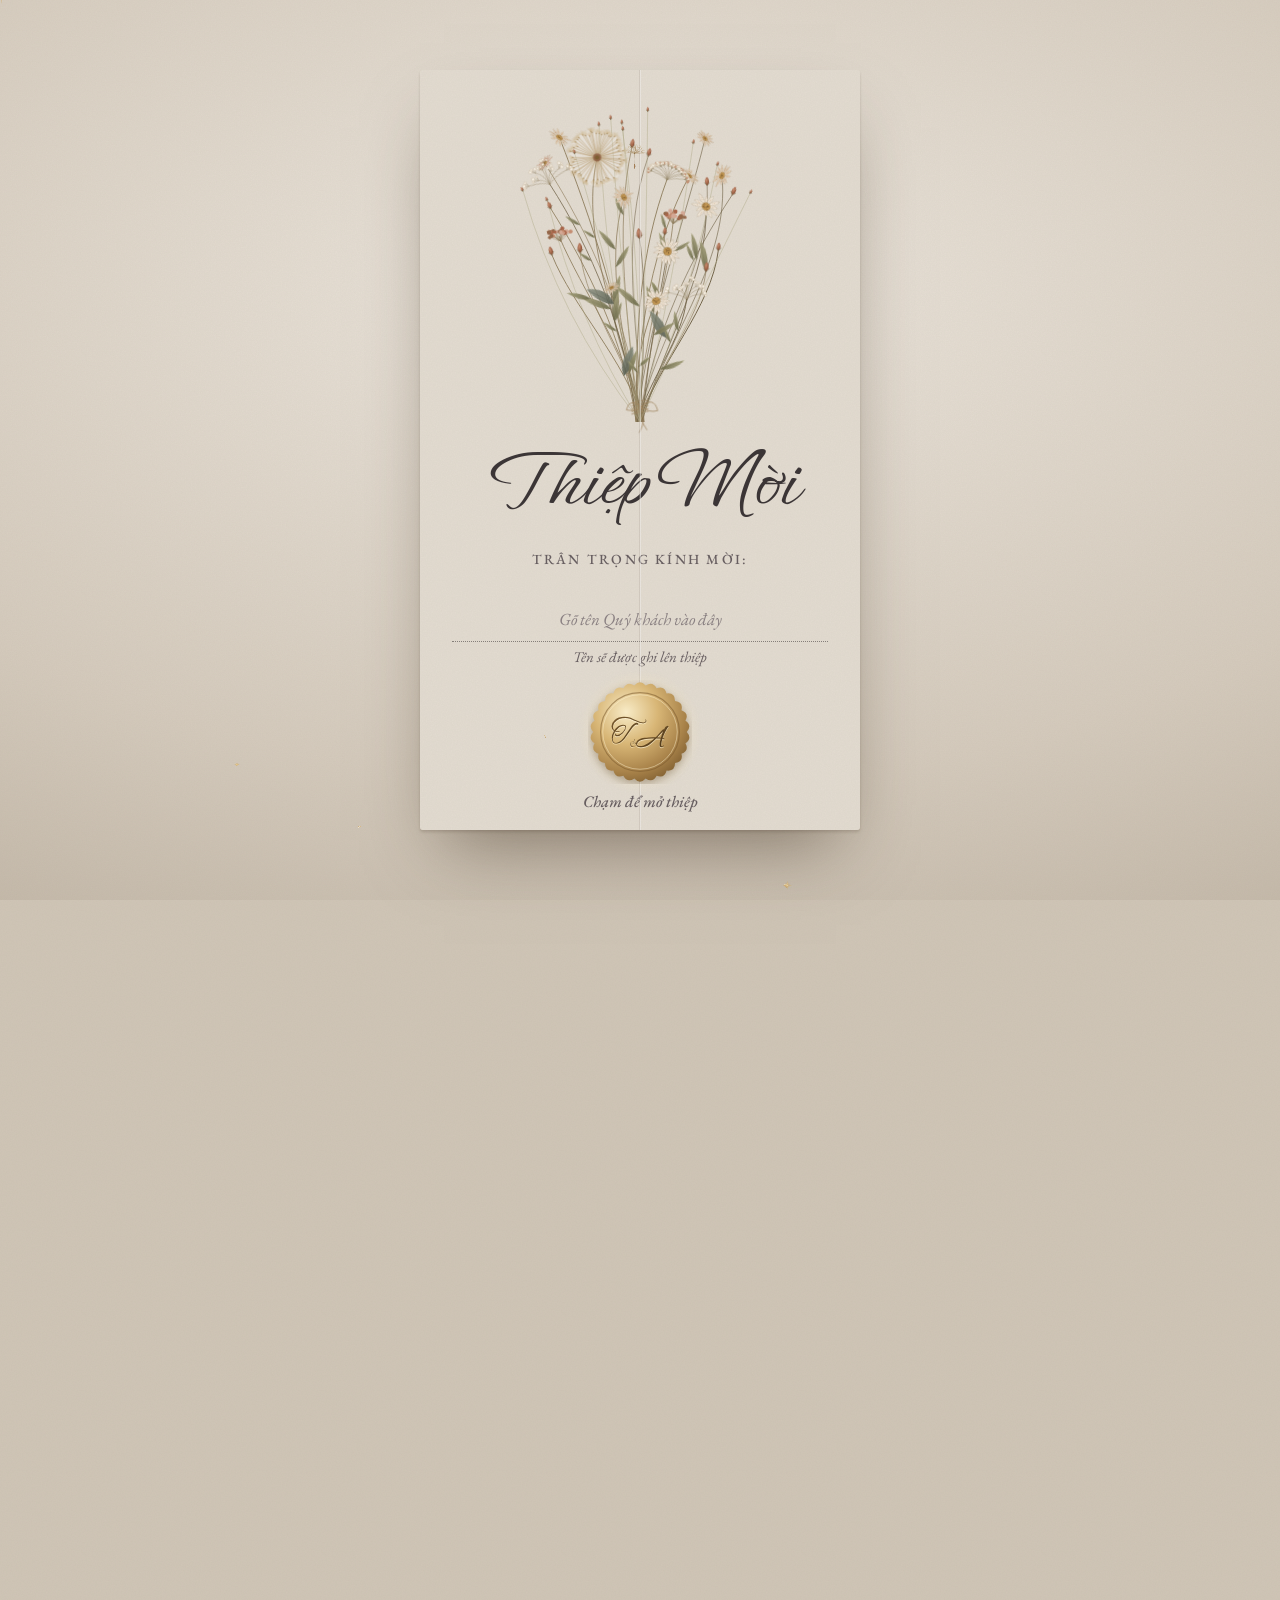
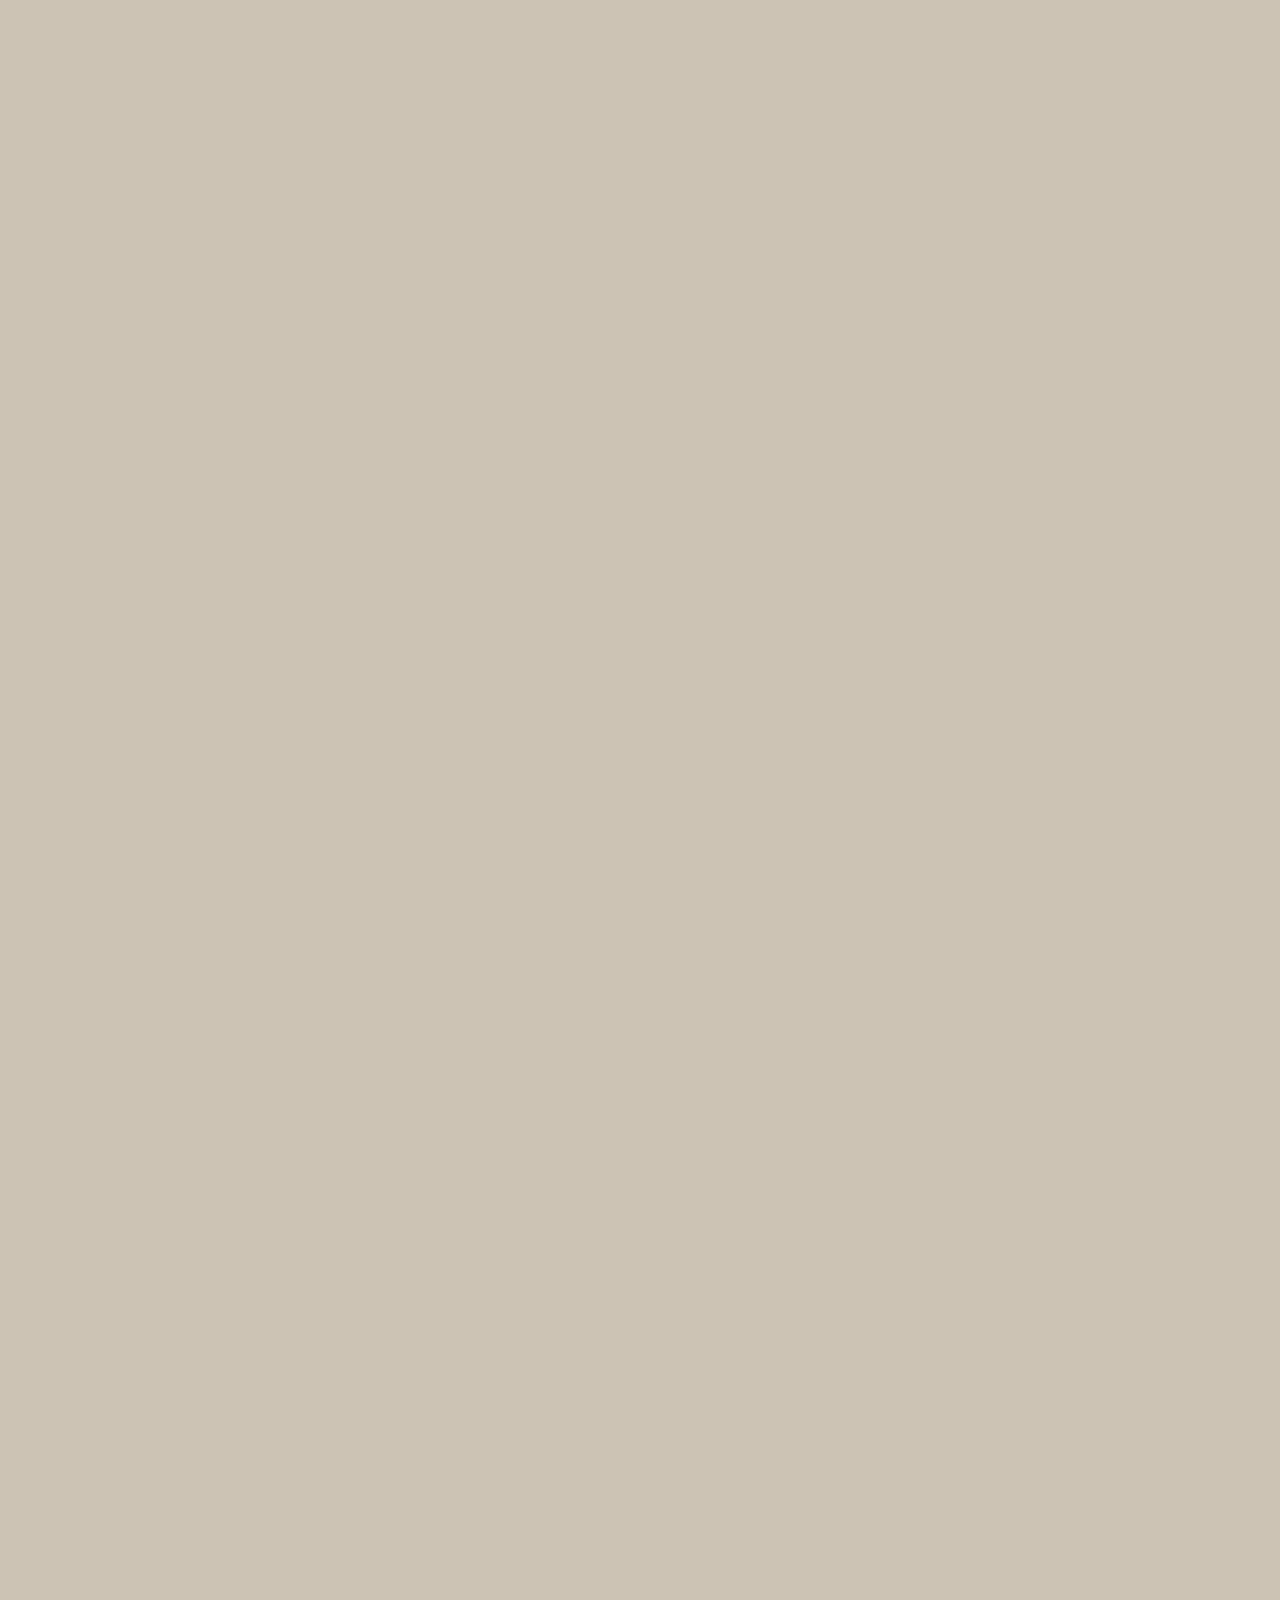
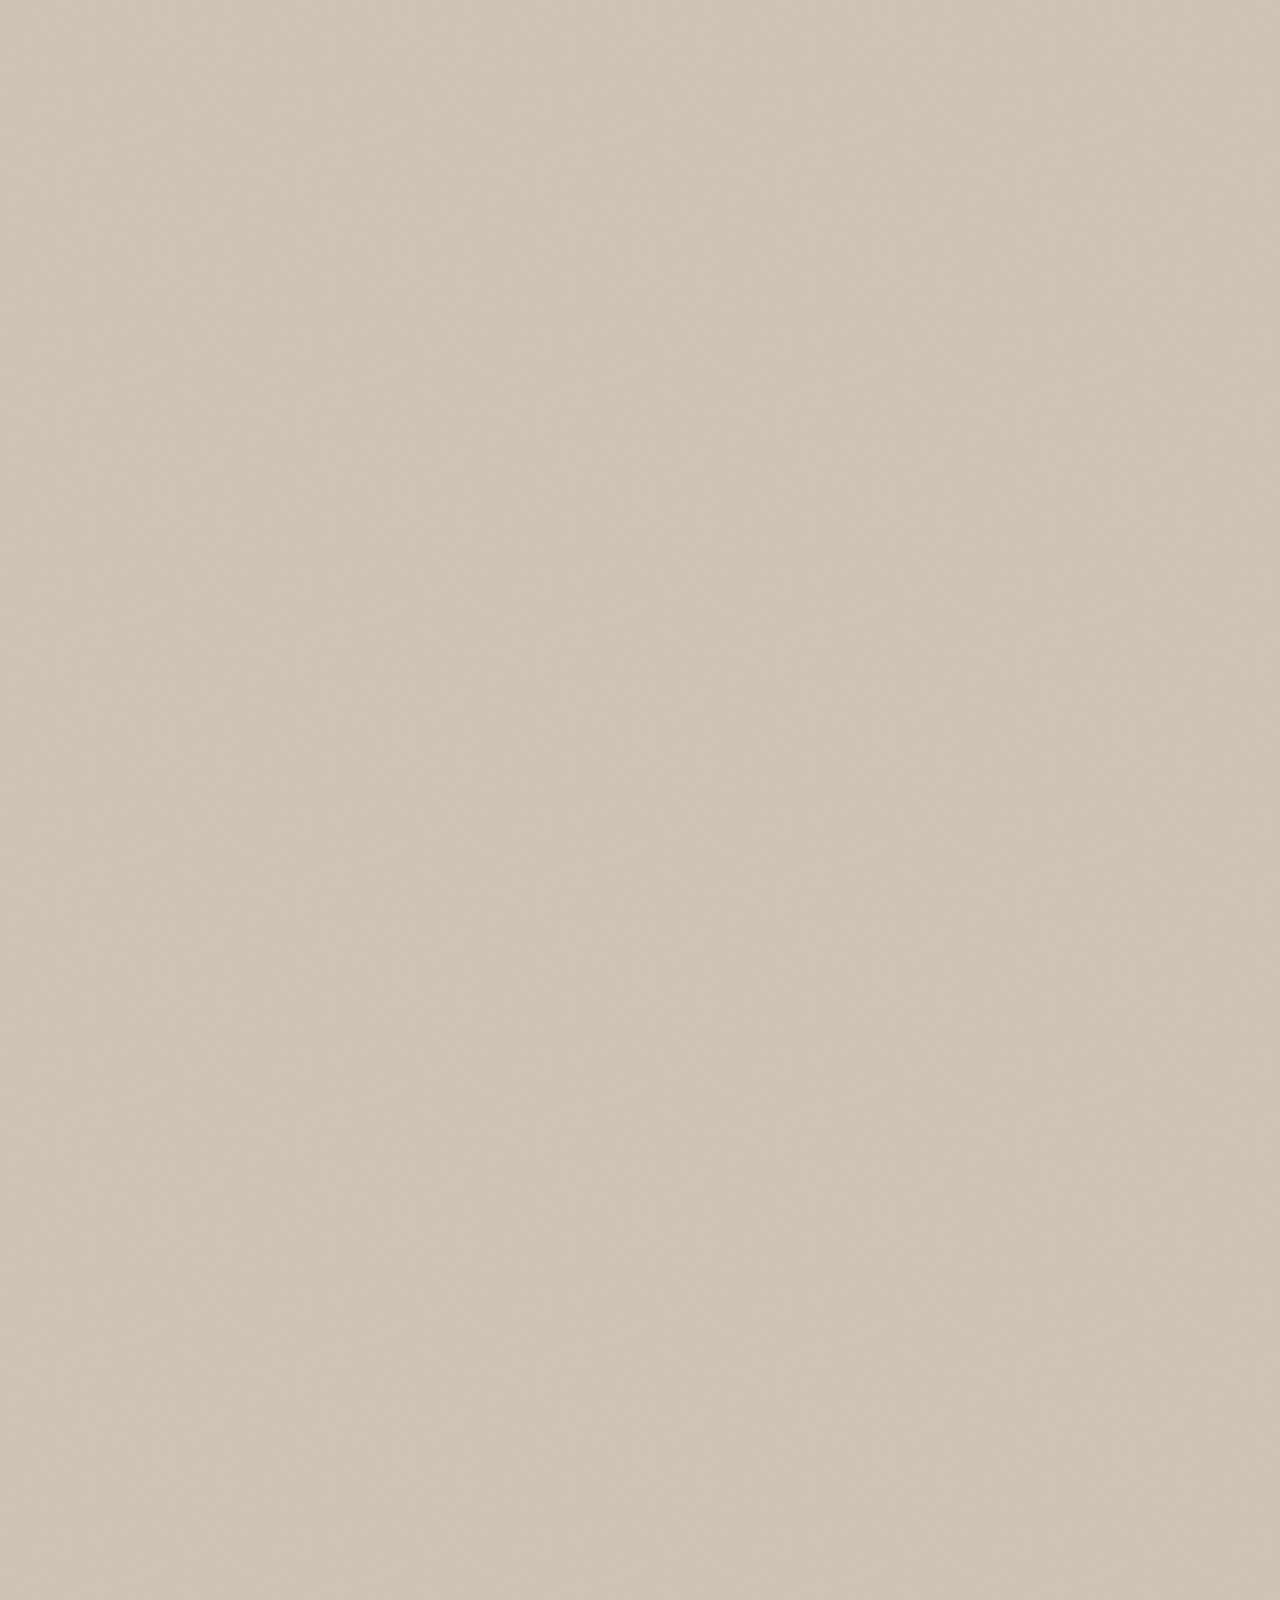
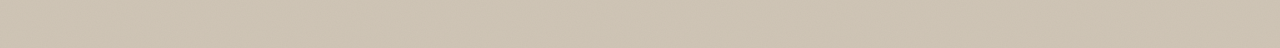
==== index.html @ 9cc435d1 "Toàn màn hình khi mở thiệp, xác nhận xong 5 giây thì đóng - Chạm dấu niêm: bật toàn màn hình, ẩn tha" ====
<!doctype html>
<html lang="vi">
<head>
<meta charset="utf-8">
<meta name="viewport" content="width=device-width, initial-scale=1, viewport-fit=cover">
<title>Thiệp cưới Quang Thắng &amp; Ngọc Ánh · 28.11.2026</title>
<meta name="description" content="Trân trọng kính mời Quý khách tới dự lễ thành hôn của Quang Thắng và Ngọc Ánh lúc 11 giờ, Thứ Bảy 28.11.2026 tại Tầng 2, Khách sạn Sailing, Hà Tĩnh.">
<meta property="og:type" content="website">
<meta property="og:locale" content="vi_VN">
<meta property="og:title" content="Thiệp mời cưới Quang Thắng &amp; Ngọc Ánh">
<meta property="og:description" content="11 giờ, Thứ Bảy 28.11.2026, Tầng 2 Khách sạn Sailing, Hà Tĩnh. Bấm để mở thiệp và xác nhận tham dự.">
<meta property="og:url" content="https://sangtdh-ht.github.io/thiep-cuoi-thang-anh/">
<meta property="og:image" content="https://sangtdh-ht.github.io/thiep-cuoi-thang-anh/og.jpg">
<meta property="og:image:width" content="1200">
<meta property="og:image:height" content="630">
<meta property="og:image:alt" content="Thiệp cưới Quang Thắng và Ngọc Ánh, 28.11.2026">
<meta name="twitter:card" content="summary_large_image">
<meta name="theme-color" content="#CFC5B6">
<meta name="robots" content="noindex">
<link rel="icon" href="favicon.svg" type="image/svg+xml">
<link rel="preconnect" href="https://fonts.googleapis.com">
<link rel="preconnect" href="https://fonts.gstatic.com" crossorigin>
<link href="https://fonts.googleapis.com/css2?family=EB+Garamond:ital,wght@0,400;0,500;0,600;1,400;1,500&family=Ephesis&display=swap" rel="stylesheet">
<link rel="stylesheet" href="style.css">
</head>
<body class="dong">

<canvas id="hat" aria-hidden="true"></canvas>
<div id="man-dem" aria-hidden="true"></div>
<div id="loe" aria-hidden="true"></div>

<!-- Bìa thiệp: hai cánh cửa gấp, giữa có dấu niêm T&A -->
<div class="bia" id="bia">
  <div class="bia-ban"></div>
  <div class="bia-the" id="bia-the">
    <div class="anh-trong"></div>
    <div class="cua cua-trai" aria-hidden="true"><div class="mat-ngoai"></div><div class="mat-trong"></div></div>
    <div class="cua cua-phai" aria-hidden="true"><div class="mat-ngoai"></div><div class="mat-trong"></div></div>

    <template id="mau-bia">
      <div class="ruot">
        <div class="bia-hoa"></div>
        <p class="bia-tieu">Thiệp Mời</p>
        <p class="bia-kinh-moi">Trân trọng kính mời:</p>
        <div class="dong-cham"><span class="ten-viet"></span></div>
      </div>
    </template>

    <div class="ruot lop-chinh" id="lop-chinh">
      <div class="bia-hoa"></div>
      <h1 class="bia-tieu">Thiệp Mời</h1>
      <p class="bia-kinh-moi">Trân trọng kính mời:</p>
      <div class="dong-cham">
        <span class="ten-viet" id="ten-bia"></span>
        <label class="o-nhap" id="o-nhap" hidden>
          <span class="an-di">Tên của Quý khách</span>
          <input id="nhap-ten" type="text" maxlength="60" autocomplete="name" enterkeyhint="go" placeholder="Gõ tên Quý khách vào đây">
        </label>
        <p class="goi-y" id="goi-y" hidden>Tên sẽ được ghi lên thiệp</p>
        <p class="goi-y loi-chao" id="loi-chao" hidden></p>
      </div>
    </div>

    <button class="dau-niem" id="nut-mo" type="button" aria-label="Mở thiệp">
      <span class="niem niem-trai"><span class="niem-mat"></span></span>
      <span class="niem niem-phai"><span class="niem-mat"></span></span>
      <span class="niem-chu">Chạm để mở thiệp</span>
    </button>
  </div>
</div>

<main class="thiep" id="thiep">

  <!-- Mở đầu: tên dâu rể -->
  <section class="mo-dau" id="mo-dau" aria-label="Quang Thắng và Ngọc Ánh">
    <div class="hoa-dau" id="hoa-dau"></div>
    <div class="cap-doi">
      <p class="ten-doi ten-re"><span class="chu-nhu" data-viet>Quang Thắng</span></p>
      <p class="truong">
        <span>Trưởng Nam</span>
        <svg class="hai-tim" viewBox="0 0 44 26" aria-hidden="true"><path d="M13 23C3 15 2 7 7 4c3-2 6 0 6 3 0-3 3-5 6-3 5 3 4 11-6 16z"/><path d="M29 23c-9-7-10-14-5-17 3-2 6 0 6 3 0-3 3-5 6-3 5 3 4 11-7 17z"/></svg>
        <span>Trưởng Nữ</span>
      </p>
      <p class="ten-doi ten-dau"><span class="chu-nhu" data-viet>Ngọc Ánh</span></p>
    </div>
    <p class="ngay-lon"><span>Thứ Bảy</span><span class="vach" aria-hidden="true"></span><span>28 . 11 . 2026</span></p>
    <p class="vuot" aria-hidden="true">Vuốt lên xem tiếp</p>
  </section>

  <!-- Lời mời -->
  <section class="loi-moi" id="loi-moi" data-hien>
    <div class="hai-ho">
      <div class="ho">
        <h2>Nhà Trai</h2>
        <p class="ong-ba">Ông: Trần Mạnh Hiến<br>Bà: Võ Thị Phương Chinh</p>
        <p class="dia-chi">SN147, Đường Chính Hữu, Phường Thành Sen, Tỉnh Hà Tĩnh</p>
      </div>
      <div class="ho">
        <h2>Nhà Gái</h2>
        <p class="ong-ba">Ông: Nguyễn Hữu Dương<br>Bà: Nguyễn Thị Chương</p>
        <p class="dia-chi">SN42, ngõ 23, Hà Huy Tập, Phường Thành Sen, Tỉnh Hà Tĩnh</p>
      </div>
    </div>

    <div class="moi">
      <p class="moi-kinh">Trân trọng kính mời</p>
      <p class="ten-khach"><span class="ten-viet" id="ten-loi-moi"></span></p>
      <p class="moi-dong">tới dự lễ thành hôn của hai chúng tôi</p>
      <p class="moi-dong">Hôn lễ và bữa tiệc được tổ chức vào lúc</p>
      <p class="moi-gio">11 giờ 00 phút</p>
      <p class="moi-ngay"><span>Thứ Bảy</span><span class="vach" aria-hidden="true"></span><span class="chu-nhu-in">28 . 11 . 2026</span></p>
      <p class="moi-am">(Tức ngày 20 tháng 10 năm Bính Ngọ)</p>
      <p class="moi-noi">Tại Tầng 2 – Khách sạn Sailing</p>
      <p class="moi-dc">Số 02, Đại lộ Xô Viết Nghệ Tĩnh, P. Thành Sen, Hà Tĩnh</p>
      <p class="moi-dong">Lễ rước dâu vào hồi 9 giờ cùng ngày tại nhà gái.</p>
      <p class="moi-han-hanh">Rất hân hạnh được đón tiếp!</p>
    </div>
  </section>

  <!-- Save the date -->
  <section class="giu-ngay" id="giu-ngay" data-hien>
    <div class="vom">
      <div class="vom-dau">
        <div class="vom-hoa" id="vom-hoa"></div>
        <svg class="chu-long" id="chu-long" aria-hidden="true"></svg>
      </div>
      <h2 class="save">Save the Date</h2>
      <p class="thang">Tháng 11 – 2026</p>
      <p class="an-di">Thứ Bảy, ngày 28 tháng 11 năm 2026</p>
      <div class="lich" id="lich" aria-hidden="true"></div>
      <svg class="hoa-van" viewBox="0 0 160 30" aria-hidden="true"><path pathLength="1" d="M4 15c14 0 22-9 32-9 9 0 11 9 3 10-7 1-6-9 4-9 12 0 22 9 37 9s25-9 37-9c10 0 11 10 4 9-8-1-6-10 3-10 10 0 18 9 32 9M80 15c-6 0-9 5-5 7 3 1 5-2 5-7 0 5 2 8 5 7 4-2 1-7-5-7"/></svg>
      <div class="dem" id="dem" role="timer" aria-live="off">
        <div class="dem-o"><span class="dem-so" data-o="ngay">00</span><span class="dem-chu">ngày</span></div>
        <div class="dem-o"><span class="dem-so" data-o="gio">00</span><span class="dem-chu">giờ</span></div>
        <div class="dem-o"><span class="dem-so" data-o="phut">00</span><span class="dem-chu">phút</span></div>
        <div class="dem-o"><span class="dem-so" data-o="giay">00</span><span class="dem-chu">giây</span></div>
      </div>
      <p class="dem-xong" id="dem-xong" hidden></p>
    </div>
  </section>

  <!-- Lịch trình -->
  <section class="lich-trinh" id="lich-trinh" data-hien>
    <h2 class="tieu-de">Lịch trình</h2>
    <svg class="than-cay" id="than-cay" viewBox="0 0 40 600" preserveAspectRatio="none" aria-hidden="true">
      <path pathLength="1" d="M20 0C14 80 26 150 20 230S14 380 20 460 24 560 20 600"/>
    </svg>
    <ol class="moc">
      <li class="moc-1">
        <p class="moc-gio">9:00</p>
        <h3>Lễ rước dâu</h3>
        <p class="moc-noi">Tại nhà gái<br>SN42, ngõ 23, Hà Huy Tập, P. Thành Sen</p>
        <a class="nut-duong" href="https://www.google.com/maps/search/?api=1&amp;query=42+ng%C3%B5+23+H%C3%A0+Huy+T%E1%BA%ADp+Th%C3%A0nh+Sen+H%C3%A0+T%C4%A9nh" target="_blank" rel="noopener">Chỉ đường tới nhà gái</a>
      </li>
      <li class="moc-2">
        <p class="moc-gio">11:00</p>
        <h3>Hôn lễ và tiệc cưới</h3>
        <ul class="nghi-thuc">
          <li><svg viewBox="0 0 48 48" aria-hidden="true"><path pathLength="1" d="M9 44V22C9 11 16 5 24 5s15 6 15 17v22M5 44h38M13 44V24c0-7 5-12 11-12s11 5 11 12v20M13 22c3 6 6 9 11 9s8-3 11-9"/><circle cx="16" cy="9" r="2"/><circle cx="24" cy="5" r="2"/><circle cx="32" cy="9" r="2"/><circle cx="10" cy="16" r="1.6"/><circle cx="38" cy="16" r="1.6"/></svg>Đón khách</li>
          <li><svg viewBox="0 0 48 48" aria-hidden="true"><circle pathLength="1" cx="18" cy="29" r="11"/><circle pathLength="1" cx="30" cy="29" r="11"/><path pathLength="1" d="M27 14l3-5 3 5-3 3z"/></svg>Lễ cưới</li>
          <li><svg viewBox="0 0 48 48" aria-hidden="true"><circle pathLength="1" cx="24" cy="25" r="13"/><circle pathLength="1" cx="24" cy="25" r="8.5"/><path pathLength="1" d="M5 12v9c0 2 1 3 2 3v18M3 12v8M7 12v8M43 12c-3 2-4 7-4 11h4v19"/><path class="to" d="M24 30c-4-3-5-5-4-7 1-1.4 3-1 4 .6 1-1.6 3-2 4-.6 1 2 0 4-4 7z"/></svg>Khai tiệc</li>
        </ul>
        <p class="moc-noi">Tầng 2 – Khách sạn Sailing<br>Số 02, Đại lộ Xô Viết Nghệ Tĩnh, P. Thành Sen</p>
        <a class="nut-duong" href="https://www.google.com/maps/search/?api=1&amp;query=Sailing+Tower+H%C3%A0+T%C4%A9nh+02+X%C3%B4+Vi%E1%BA%BFt+Ngh%E1%BB%87+T%C4%A9nh" target="_blank" rel="noopener">Chỉ đường tới khách sạn</a>
      </li>
    </ol>
  </section>

  <!-- Xác nhận tham dự -->
  <section class="xac-nhan" id="xac-nhan" data-hien>
    <h2 class="tieu-de">Xác nhận tham dự</h2>
    <p class="dan">Xin Quý khách báo giúp để hai chúng tôi sắp xếp chỗ ngồi chu đáo.</p>

    <form class="phieu" id="phieu" novalidate>
      <label class="o">
        <span class="o-ten">Tên Quý khách</span>
        <input name="ten" id="xn-ten" type="text" maxlength="60" autocomplete="name" required>
      </label>

      <fieldset class="chon" id="xn-den">
        <legend class="o-ten">Quý khách sẽ đến chứ?</legend>
        <label class="o-tick"><input type="radio" name="den" value="Có"><span class="hop"><svg viewBox="0 0 24 24"><path pathLength="1" d="M4 13l5 5L20 5"/></svg></span>Tôi sẽ đến</label>
        <label class="o-tick"><input type="radio" name="den" value="Không"><span class="hop"><svg viewBox="0 0 24 24"><path pathLength="1" d="M4 13l5 5L20 5"/></svg></span>Tiếc quá, tôi bận</label>
      </fieldset>

      <div class="neu-den" id="neu-den">
        <div class="so-nguoi">
          <span class="o-ten" id="nhan-so">Đi mấy người (tính cả Quý khách)</span>
          <div class="buoc" role="group" aria-labelledby="nhan-so">
            <button type="button" class="nut-buoc" data-buoc="-1" aria-label="Bớt một người">−</button>
            <output id="xn-so" aria-live="polite">1</output>
            <button type="button" class="nut-buoc" data-buoc="1" aria-label="Thêm một người">+</button>
          </div>
        </div>
        <fieldset class="chon" id="xn-ben">
          <legend class="o-ten">Quý khách là khách của</legend>
          <label class="o-tick"><input type="radio" name="ben" value="Nhà trai"><span class="hop"><svg viewBox="0 0 24 24"><path pathLength="1" d="M4 13l5 5L20 5"/></svg></span>Nhà trai</label>
          <label class="o-tick"><input type="radio" name="ben" value="Nhà gái"><span class="hop"><svg viewBox="0 0 24 24"><path pathLength="1" d="M4 13l5 5L20 5"/></svg></span>Nhà gái</label>
        </fieldset>
      </div>

      <label class="o">
        <span class="o-ten">Lời nhắn gửi cô dâu chú rể <em>(không bắt buộc)</em></span>
        <textarea name="loi" id="xn-loi" rows="3" maxlength="500"></textarea>
      </label>

      <input class="bay" name="web" tabindex="-1" autocomplete="off" aria-hidden="true">
      <button class="nut-gui" type="submit" id="nut-gui">Gửi xác nhận</button>
      <p class="bao" id="bao" role="status" aria-live="polite"></p>
    </form>

    <div class="da-gui" id="da-gui" hidden>
      <svg class="con-dau" viewBox="0 0 200 200" aria-hidden="true">
        <defs>
          <filter id="muc-dau"><feTurbulence type="fractalNoise" baseFrequency=".9" numOctaves="2" seed="4"/><feColorMatrix values="0 0 0 0 0 0 0 0 0 0 0 0 0 0 0 0 0 0 -2.2 1.6"/><feComposite in="SourceGraphic" operator="in"/></filter>
          <path id="vong-chu" d="M100 100m-70 0a70 70 0 1 1 140 0a70 70 0 1 1-140 0"/>
        </defs>
        <g filter="url(#muc-dau)">
          <circle cx="100" cy="100" r="92" fill="none" stroke="currentColor" stroke-width="5"/>
          <circle cx="100" cy="100" r="82" fill="none" stroke="currentColor" stroke-width="1.6"/>
          <circle cx="100" cy="100" r="50" fill="none" stroke="currentColor" stroke-width="1.6"/>
          <text font-size="15" letter-spacing="2.4" fill="currentColor"><textPath href="#vong-chu" startOffset="2%">QUANG THẮNG ♥ NGỌC ÁNH ♥ 28.11.2026 ♥</textPath></text>
          <text x="100" y="98" text-anchor="middle" font-size="27" fill="currentColor" font-style="italic">Đã nhận</text>
          <path d="M100 113c-8-6-11-10-8-14 2-3 6-2 8 1 2-3 6-4 8-1 3 4 0 8-8 14z" fill="currentColor"/>
        </g>
      </svg>
      <p class="da-gui-chu" id="da-gui-chu"></p>
      <p class="tu-dong" id="tu-dong" hidden></p>
      <div class="hang-nut-xn">
        <button class="nut-phu" type="button" id="o-lai" hidden>Ở lại xem thiệp</button>
        <button class="nut-phu" type="button" id="nut-sua">Sửa lại xác nhận</button>
      </div>
    </div>
  </section>

  <!-- Lời cảm ơn -->
  <footer class="cam-on" id="cam-on" data-hien>
    <div class="dan-bang">
      <div class="dan-hoa" id="hoa-cam-on"></div>
      <span class="bang-keo" aria-hidden="true"></span>
    </div>
    <p class="thank" data-viet>Thank you</p>
    <p class="loi-cam-on">Sự hiện diện của Quý khách<br>là niềm vinh hạnh cho hai chúng tôi!</p>
    <p class="ky">Quang Thắng &amp; Ngọc Ánh</p>
  </footer>
</main>

<button class="nut-nhac" id="nut-nhac" type="button" aria-pressed="true" aria-label="Tắt nhạc" hidden>
  <svg viewBox="0 0 32 32" aria-hidden="true"><path d="M12 23V8l13-3v15"/><circle cx="9" cy="23" r="3.2"/><circle cx="22" cy="20" r="3.2"/></svg>
</button>

<script src="config.js"></script>
<script src="monogram.js"></script>
<script src="flora.js"></script>
<script src="hat.js"></script>
<script src="nhac.js"></script>
<script src="app.js"></script>
</body>
</html>
---- style.css ----
/* Thiệp cưới Quang Thắng & Ngọc Ánh — giấy ngọc trai, nhũ vàng, hoa khô ép */

:root {
  --giay: #EEF0F3;
  --giay-sang: #F8F9FA;
  --bia: #E2DBD0;
  --ban: #CFC5B6;
  --muc: #3B3536;
  --muc-nhat: #675E60;
  --but: #2C3A5E;
  --nhu: #A9844E;
  --nhu-dam: #7E5F33;
  --tim: #B8433C;
  --canh: #8C7B5A;

  --chu-tha: 'Ephesis', 'Segoe Script', cursive;
  --chu-in: 'EB Garamond', Georgia, 'Times New Roman', serif;
  --dai-nhu: linear-gradient(100deg, #7A5A2E 0%, #A9844E 11%, #E6CE96 21%, #B8935A 31%, #7E5F33 43%, #9E7A45 55%, #F2E2B5 65%, #C29C62 76%, #8A6A3B 88%, #7A5A2E 100%);
  --noise: url("data:image/svg+xml,%3Csvg xmlns='http://www.w3.org/2000/svg' width='240' height='240'%3E%3Cfilter id='n'%3E%3CfeTurbulence type='fractalNoise' baseFrequency='.8' numOctaves='3' stitchTiles='stitch'/%3E%3CfeColorMatrix values='0 0 0 0 .32 0 0 0 0 .27 0 0 0 0 .22 0 0 0 .075 0'/%3E%3C/filter%3E%3Crect width='100%25' height='100%25' filter='url(%23n)'/%3E%3C/svg%3E");
  color-scheme: light;
}

*, *::before, *::after { box-sizing: border-box; }
[hidden] { display: none !important; }

html { -webkit-text-size-adjust: 100%; scroll-behavior: smooth; }
body {
  margin: 0;
  background: var(--ban) var(--noise);
  color: var(--muc);
  font: 400 19px/1.6 var(--chu-in);
  -webkit-font-smoothing: antialiased;
  -webkit-tap-highlight-color: transparent;
  overflow-x: hidden;
}
body.dong { overflow: hidden; height: 100svh; }
body.dong:not(.dang-mo) .thiep { visibility: hidden; }

.an-di {
  position: absolute !important; width: 1px; height: 1px; padding: 0; margin: -1px;
  overflow: hidden; clip: rect(0 0 0 0); white-space: nowrap; border: 0;
}

:focus-visible { outline: 2px solid var(--but); outline-offset: 3px; }

#hat { position: fixed; inset: 0; width: 100%; height: 100%; z-index: 25; pointer-events: none; }
#man-dem {
  position: fixed; inset: 0; z-index: 24; pointer-events: none; opacity: 0;
  background: radial-gradient(120% 90% at 50% 40%, rgba(34, 25, 20, .84), rgba(10, 8, 7, .94));
  transition: opacity 1.1s ease;
}
body.phao-hoa #man-dem { opacity: 1; }
#loe {
  position: fixed; inset: 0; z-index: 23; pointer-events: none; opacity: 0;
  background: radial-gradient(55% 45% at 50% 50%, rgba(255, 251, 238, .98), rgba(255, 238, 200, .65) 42%, rgba(255, 238, 200, 0) 78%);
}
body.loe-sang #loe { animation: loe 1.5s cubic-bezier(.2, .7, .3, 1) forwards; }
@keyframes loe { 0% { opacity: 0; } 22% { opacity: .92; } 100% { opacity: 0; } }

/* ---------- Chữ nhũ vàng và hiệu ứng viết tay ---------- */
.chu-nhu {
  display: inline-block;
  padding: .14em .34em .22em;
  background: var(--dai-nhu);
  background-size: 200% 100%;
  -webkit-background-clip: text;
  background-clip: text;
  color: transparent;
  filter: drop-shadow(0 .5px 0 rgba(255, 255, 255, .6)) drop-shadow(0 1px 1px rgba(90, 60, 25, .22));
  animation: anh-nhu 9s linear infinite;
}
.chu-nhu-in {
  background: var(--dai-nhu);
  background-size: 200% 100%;
  -webkit-background-clip: text;
  background-clip: text;
  color: transparent;
  animation: anh-nhu 9s linear infinite;
}
@keyframes anh-nhu { to { background-position: 200% 0; } }

[data-viet], .ten-viet {
  -webkit-mask-image: linear-gradient(90deg, #000 45%, transparent 52%);
  mask-image: linear-gradient(90deg, #000 45%, transparent 52%);
  -webkit-mask-size: 240% 100%;
  mask-size: 240% 100%;
  -webkit-mask-repeat: no-repeat;
  mask-repeat: no-repeat;
  -webkit-mask-position: 100% 0;
  mask-position: 100% 0;
}
.viet { animation: viet var(--tv, 1.5s) cubic-bezier(.5, .1, .45, 1) forwards; }
.chu-nhu.viet { animation: viet var(--tv, 1.5s) cubic-bezier(.5, .1, .45, 1) forwards, anh-nhu 9s linear infinite; }
.viet-xong { -webkit-mask-position: 0 0; mask-position: 0 0; }
@keyframes viet { to { -webkit-mask-position: 0 0; mask-position: 0 0; } }

/* ---------- Hoa khô mọc ---------- */
.hoa-kho { display: block; width: 100%; height: 100%; overflow: visible; }
.hoa-kho .canh, .hoa-kho .day { stroke-dasharray: 1; stroke-dashoffset: 1; }
.hoa-kho .la, .hoa-kho .bong { transform: scale(0); opacity: 0; }
.moc-hoa .hoa-kho .canh { animation: ve-net var(--dt, 1.2s) var(--dl, 0s) cubic-bezier(.45, .05, .3, 1) forwards; }
.moc-hoa .hoa-kho .day { animation: ve-net 1s var(--dl, 0s) ease-out forwards; }
.moc-hoa .hoa-kho .la { animation: no-la .8s var(--dl, 0s) cubic-bezier(.2, .9, .3, 1.25) forwards; }
.moc-hoa .hoa-kho .bong { animation: no-bong 1s var(--dl, 0s) cubic-bezier(.2, .9, .25, 1.35) forwards; }
@keyframes ve-net { to { stroke-dashoffset: 0; } }
@keyframes no-la { from { transform: scale(0) rotate(-25deg); opacity: 0; } 40% { opacity: 1; } to { transform: none; opacity: 1; } }
@keyframes no-bong { from { transform: scale(0) rotate(-50deg); opacity: 0; } 50% { opacity: 1; } to { transform: none; opacity: 1; } }
@keyframes lay-gio { 0%, 100% { transform: rotate(-.7deg); } 50% { transform: rotate(.8deg); } }

/* ---------- Bìa: hai cánh cửa ---------- */
.bia {
  position: fixed; inset: 0; z-index: 20;
  display: grid; place-items: center;
  perspective: 1700px;
}
.bia-ban {
  position: absolute; inset: 0;
  background: radial-gradient(130% 100% at 50% 32%, #ECE6DD 0%, #D4CABC 55%, #B5A998 100%);
  transition: opacity .9s ease .25s;
}
.bia-ban::after { content: ""; position: absolute; inset: 0; background: var(--noise); }
.bia-the {
  position: relative;
  width: min(90vw, 440px);
  height: min(88svh, 760px);
  transform-style: preserve-3d;
}
.bia-the::before {
  content: ""; position: absolute; inset: 0; border-radius: 3px;
  box-shadow: 0 2px 3px rgba(60, 45, 30, .18), 0 34px 70px -24px rgba(60, 45, 30, .55);
  transition: opacity .6s;
}
.bia-the::after {
  content: ""; position: absolute; top: 0; bottom: 0; left: 50%; width: 2px; margin-left: -1px; z-index: 3;
  background: linear-gradient(90deg, rgba(90, 70, 50, .2), rgba(255, 255, 255, .6));
  transition: opacity .3s;
}
.anh-trong {
  position: absolute; inset: 0; z-index: 0; opacity: 0; pointer-events: none;
  background: radial-gradient(30% 70% at 50% 50%, #FFFBEF 0%, rgba(255, 246, 222, .85) 40%, rgba(255, 246, 222, 0) 100%);
}
.cua {
  position: absolute; top: 0; bottom: 0; width: 50%; z-index: 1;
  transform-style: preserve-3d;
  transition: transform 1.8s cubic-bezier(.6, .02, .2, 1) .28s;
}
.cua-trai { left: 0; transform-origin: 0 50%; }
.cua-phai { right: 0; transform-origin: 100% 50%; }
.mat-ngoai, .mat-trong {
  position: absolute; inset: 0; overflow: hidden;
  -webkit-backface-visibility: hidden; backface-visibility: hidden;
  background: var(--bia) var(--noise);
}
.mat-ngoai::after {
  content: ""; position: absolute; inset: 0; pointer-events: none; opacity: 0;
  background: linear-gradient(90deg, rgba(40, 30, 20, .0), rgba(40, 30, 20, .35));
  transition: opacity 1.2s .4s;
}
.cua-phai .mat-ngoai::after { background: linear-gradient(270deg, rgba(40, 30, 20, .0), rgba(40, 30, 20, .35)); }
.cua-trai .mat-ngoai { border-radius: 3px 0 0 3px; }
.cua-phai .mat-ngoai { border-radius: 0 3px 3px 0; }
.mat-trong {
  transform: rotateY(180deg);
  background-color: #E9E3D9;
}
.cua-trai .mat-trong { box-shadow: inset 18px 0 30px -18px rgba(70, 55, 40, .3); }
.cua-phai .mat-trong { box-shadow: inset -18px 0 30px -18px rgba(70, 55, 40, .3); }

.ruot {
  position: absolute; top: 0; bottom: 0; width: 200%;
  display: flex; flex-direction: column; align-items: center;
  padding: 7% 7% 188px;
  text-align: center;
}
.cua-trai .ruot { left: 0; }
.cua-phai .ruot { left: -100%; }
.lop-chinh { left: 0; width: 100%; z-index: 2; }
.lop-chinh .bia-hoa { visibility: hidden; }
.lop-chinh .bia-tieu, .lop-chinh .bia-kinh-moi { color: transparent; }
.lop-chinh .dong-cham { border-bottom-color: transparent; }
.cua .ten-viet { visibility: hidden; }

/* Ánh ngọc trai lướt qua bìa */
.lop-chinh::after {
  content: ""; position: absolute; inset: 0; pointer-events: none;
  background: linear-gradient(115deg, transparent 38%, rgba(255, 255, 255, .5) 47%, rgba(214, 224, 242, .35) 51%, rgba(255, 232, 214, .3) 55%, transparent 64%);
  background-size: 300% 100%;
  background-position: 120% 0;
  mix-blend-mode: soft-light;
  animation: ngoc-trai 7s ease-in-out 1.5s infinite;
}
@keyframes ngoc-trai { 0% { background-position: 120% 0; } 45%, 100% { background-position: -20% 0; } }

.bia-hoa { flex: 1 1 0; min-height: 110px; width: 94%; max-width: 380px; }
.bia-hoa .hoa-kho { width: 100%; height: 100%; }
.bia-tieu {
  margin: 2% 0 0;
  font: 400 clamp(58px, 17vw, 84px)/1.15 var(--chu-tha);
  color: var(--muc);
}
.bia-kinh-moi {
  margin: 5% 0 0;
  font: 500 14px/1.2 var(--chu-in);
  letter-spacing: .16em;
  text-transform: uppercase;
  color: var(--muc-nhat);
}
.dong-cham {
  position: relative;
  width: 92%;
  height: 70px;
  margin-top: 4px;
  display: flex; align-items: flex-end; justify-content: center;
  border-bottom: 1.5px dotted rgba(59, 53, 54, .55);
}
.ten-viet {
  display: inline-block;
  padding: 0 .3em;
  font: 400 40px/1.35 var(--chu-tha);
  color: var(--but);
  white-space: nowrap;
}
.o-nhap { position: absolute; inset: 0; display: flex; align-items: flex-end; }
.o-nhap input {
  width: 100%;
  border: 0; border-radius: 0; background: transparent;
  font: 400 30px/1.4 var(--chu-tha);
  color: var(--but);
  text-align: center;
  padding: 0 4px 2px;
  outline: none;
}
.o-nhap input::placeholder { font: italic 400 17px/1.4 var(--chu-in); color: #8A8082; }
.o-nhap input:focus-visible { box-shadow: 0 1.5px 0 var(--but); }
.goi-y {
  position: absolute; left: 0; right: 0; top: 100%; margin: 6px 0 0;
  font: italic 15px/1.3 var(--chu-in); color: var(--muc-nhat);
}
.loi-chao { font-size: 16.5px; color: var(--muc); }

/* Dấu niêm nhũ vàng */
.dau-niem {
  position: absolute; left: 50%; bottom: 46px; z-index: 4;
  width: 104px; height: 104px; margin-left: -52px;
  padding: 0; border: 0; background: none; cursor: pointer;
  border-radius: 50%;
  animation: tho 2.8s ease-in-out infinite;
}
.dau-niem::before {
  content: ""; position: absolute; inset: -10px; border-radius: 50%;
  background: radial-gradient(closest-side, rgba(255, 236, 190, .75), rgba(255, 236, 190, 0));
  animation: hao-quang 2.8s ease-in-out infinite;
}
.niem { position: absolute; top: 0; bottom: 0; width: 50%; overflow: hidden; transition: transform .8s cubic-bezier(.3, 0, .55, 1), opacity .8s; }
.niem-trai { left: 0; }
.niem-phai { right: 0; }
.niem-mat { position: absolute; top: 0; width: 200%; height: 100%; }
.niem-trai .niem-mat { left: 0; }
.niem-phai .niem-mat { left: -100%; }
.niem-mat svg { display: block; width: 100%; height: 100%; filter: drop-shadow(0 3px 4px rgba(70, 45, 15, .35)); }
.niem-chu {
  position: absolute; top: 100%; left: 50%; transform: translateX(-50%);
  margin-top: 8px; white-space: nowrap;
  font: italic 500 16px/1.2 var(--chu-in); color: var(--muc-nhat);
  transition: opacity .3s;
}
.niem-sang { animation: niem-sang 3.6s ease-in-out 1s infinite; }
@keyframes niem-sang { 0% { transform: translateX(0) rotate(18deg); } 55%, 100% { transform: translateX(210px) rotate(18deg); } }
@keyframes tho { 0%, 100% { transform: scale(1); } 50% { transform: scale(1.045); } }
@keyframes hao-quang { 0%, 100% { opacity: .35; transform: scale(.92); } 50% { opacity: .9; transform: scale(1.08); } }
.dau-niem:active { transform: scale(.94); }
.dau-niem:focus-visible { outline-offset: 6px; }
.lac-the { animation: lac-the .42s ease; }
@keyframes lac-the { 20% { transform: rotate(-1.2deg); } 45% { transform: rotate(1deg); } 70% { transform: rotate(-.5deg); } }

/* Mở thiệp */
body.dang-mo .cua { opacity: 0; transition: transform 1.8s cubic-bezier(.6, .02, .2, 1) .28s, opacity .5s ease 1.3s; }
body.dang-mo .cua-trai { transform: rotateY(-168deg); }
body.dang-mo .cua-phai { transform: rotateY(168deg); }
body.dang-mo .mat-ngoai::after { opacity: 1; }
body.dang-mo .lop-chinh { opacity: 0; transition: opacity .2s; }
body.dang-mo .cua .ten-viet { visibility: visible; -webkit-mask-position: 0 0; mask-position: 0 0; }
body.dang-mo .bia-ban { opacity: 0; }
body.dang-mo .bia-the::before, body.dang-mo .bia-the::after { opacity: 0; }
body.dang-mo .anh-trong { animation: anh-trong 1.6s ease-out .2s forwards; }
body.dang-mo .dau-niem { animation: none; pointer-events: none; }
body.dang-mo .dau-niem::before { animation: none; opacity: 0; transition: opacity .3s; }
body.dang-mo .niem-trai { transform: translate(-46px, 70px) rotate(-38deg); opacity: 0; }
body.dang-mo .niem-phai { transform: translate(46px, 70px) rotate(38deg); opacity: 0; }
body.dang-mo .niem-chu { opacity: 0; }
@keyframes anh-trong { 0% { opacity: 0; transform: scaleX(.05); } 30% { opacity: 1; transform: scaleX(.5); } 100% { opacity: 0; transform: scaleX(1.6); } }
body.mo .bia { visibility: hidden; pointer-events: none; }
/* Gập thiệp lại sau khi xác nhận (trình duyệt không cho đóng trang) */
body.dang-dong .cua { transition: transform 1.5s cubic-bezier(.45, 0, .25, 1), opacity .3s; }
body.dang-dong .cua .ten-viet { visibility: visible; -webkit-mask-position: 0 0; mask-position: 0 0; }
body.dang-dong .lop-chinh { opacity: 0; }
body.dang-dong .niem { transition-delay: 1.1s; }
body.dang-dong .niem-chu { opacity: 0; }
.lop-chinh { transition: opacity .6s; }

/* ---------- Thân thiệp ---------- */
.thiep {
  position: relative;
  max-width: 600px;
  margin: 0 auto;
  background: var(--giay) var(--noise);
  overflow: hidden;
}
@media (min-width: 640px) {
  .thiep { margin: 28px auto; box-shadow: 0 2px 4px rgba(60, 45, 30, .12), 0 40px 80px -30px rgba(60, 45, 30, .45); }
}
.thiep section, .thiep footer { position: relative; }

.tieu-de {
  margin: 0 0 18px;
  font: 400 clamp(46px, 13vw, 62px)/1.2 var(--chu-tha);
  color: var(--nhu-dam);
  text-align: center;
}

/* Mở đầu */
.mo-dau {
  min-height: 100svh;
  display: flex; flex-direction: column; align-items: center;
  padding: 0 18px 64px;
}
.hoa-dau {
  position: relative; flex: none; align-self: flex-end;
  margin: -18px -64px -24px 0;
  width: min(122%, 680px, 60svh); aspect-ratio: 620 / 470;
  will-change: transform;
}
.hoa-dau .hoa-kho { transform-origin: 100% 100%; animation: lay-gio 9s ease-in-out infinite; }
.cap-doi { position: relative; width: 100%; max-width: 540px; margin-top: auto; }
.ten-doi { margin: 0; font: 400 clamp(54px, 16vw, 86px)/1.12 var(--chu-tha); white-space: nowrap; }
.ten-re { text-align: left; }
.ten-dau { text-align: right; }
.truong {
  margin: -.1em 0 0;
  display: flex; align-items: center; justify-content: center; gap: .6em;
  font: italic 400 17px/1 var(--chu-in); color: var(--muc-nhat);
  opacity: 0; transform: translateY(6px);
  transition: opacity .8s, transform .8s;
}
.truong.hien { opacity: 1; transform: none; }
.hai-tim { width: 36px; height: 22px; overflow: visible; }
.hai-tim path { fill: var(--tim); transform-box: fill-box; transform-origin: 50% 60%; }
.hai-tim path + path { fill: #D47A70; }
.truong.hien .hai-tim path { animation: dap 1.6s ease-in-out .3s infinite; }
.truong.hien .hai-tim path + path { animation-delay: .5s; }
@keyframes dap { 0%, 100% { transform: scale(1); } 12% { transform: scale(1.22); } 24% { transform: scale(.96); } 36% { transform: scale(1.12); } 50% { transform: scale(1); } }

.ngay-lon {
  margin: 34px 0 0;
  display: flex; align-items: center; justify-content: center;
  font: 500 clamp(22px, 6.4vw, 28px)/1.2 var(--chu-in);
  letter-spacing: .05em;
  opacity: 0; filter: blur(8px);
  transition: opacity 1.2s, filter 1.2s;
}
.ngay-lon.hien { opacity: 1; filter: none; }
.vach { display: inline-block; width: 1.5px; height: 1.2em; margin: 0 .75em; background: var(--nhu); }
.vuot {
  margin: 44px 0 0; font: italic 15px/1 var(--chu-in); color: var(--muc-nhat);
  opacity: 0; transition: opacity 1s;
  display: flex; flex-direction: column; align-items: center; gap: 10px;
}
.vuot::after {
  content: ""; width: 1.5px; height: 34px;
  background: linear-gradient(var(--nhu) 0 40%, transparent 40%) 0 0 / 100% 200%;
  animation: vuot 1.8s ease-in-out infinite;
}
.vuot.hien { opacity: 1; }
@keyframes vuot { from { background-position: 0 100%; } to { background-position: 0 -100%; } }

/* Hiện dần như mực thấm giấy */
.hien-dan { opacity: 0; filter: blur(7px); transform: scale(.985); transition: opacity 1s ease, filter 1s ease, transform 1.2s cubic-bezier(.2, .7, .2, 1); transition-delay: calc(var(--i, 0) * 110ms); }
.hien .hien-dan { opacity: 1; filter: none; transform: none; }

/* Lời mời */
.loi-moi { padding: 64px 24px 60px; text-align: center; }
.hai-ho { display: grid; gap: 30px; margin-bottom: 46px; }
@media (min-width: 560px) { .hai-ho { grid-template-columns: 1fr 1fr; gap: 22px; } }
.ho h2 { margin: 0 0 6px; font: italic 500 19px/1.3 var(--chu-in); color: var(--nhu-dam); }
.ong-ba { margin: 0; font: 600 16px/1.65 var(--chu-in); text-transform: uppercase; letter-spacing: .04em; }
.dia-chi { text-wrap: balance; margin: .35em auto 0; max-width: 22em; font: italic 400 16.5px/1.5 var(--chu-in); color: var(--muc-nhat); }
.moi p { margin: 0; }
.moi-kinh { font: 600 16px/1.4 var(--chu-in); letter-spacing: .14em; text-transform: uppercase; }
.ten-khach { min-height: 1.4em; margin: 6px 0 4px !important; }
.ten-khach .ten-viet { font-size: clamp(40px, 11.5vw, 56px); white-space: normal; }
.moi-dong { font-size: 18.5px; }
.moi-gio { margin-top: 2px !important; font: 600 23px/1.4 var(--chu-in); letter-spacing: .03em; }
.moi-ngay {
  margin-top: 10px !important;
  display: flex; align-items: center; justify-content: center;
  font: 600 clamp(22px, 6.6vw, 31px)/1.25 var(--chu-in); letter-spacing: .03em;
  white-space: nowrap;
}
.moi-am { font: italic 16.5px/1.5 var(--chu-in); color: var(--muc-nhat); }
.moi-noi { margin-top: 16px !important; font: 600 20px/1.4 var(--chu-in); letter-spacing: .02em; }
.moi-dc { text-wrap: balance; font: italic 17px/1.5 var(--chu-in); color: var(--muc-nhat); margin-bottom: 14px !important; }
.moi-han-hanh { margin-top: 12px !important; font: 400 34px/1.3 var(--chu-tha); color: var(--nhu-dam); }

/* Save the date */
.giu-ngay { padding: 26px 16px 70px; }
.vom {
  position: relative;
  max-width: 430px; margin: 0 auto;
  padding: 26px 18px 34px;
  text-align: center;
  background: var(--giay-sang) var(--noise);
  border-radius: 50% 50% 14px 14px / 190px 190px 14px 14px;
  box-shadow: inset 0 1px 0 rgba(255, 255, 255, .9), 0 2px 3px rgba(70, 55, 40, .08), 0 30px 54px -24px rgba(70, 55, 40, .38);
  opacity: 0;
  transform: perspective(900px) rotateX(16deg) translateY(46px);
  transform-origin: 50% 100%;
  transition: opacity 1s ease, transform 1.3s cubic-bezier(.2, .8, .2, 1);
}
.giu-ngay.hien .vom { opacity: 1; transform: none; }
.vom-dau { position: relative; height: 196px; margin: 0 auto; max-width: 300px; }
.vom-hoa { position: absolute; left: 50%; top: 0; width: 120px; height: 190px; margin-left: -60px; }
.chu-long { position: absolute; left: 50%; top: 74px; width: 236px; height: 134px; margin-left: -118px; overflow: visible; }
.chu-long path { stroke: #8A6A3B; stroke-width: 3.5; stroke-dasharray: 1; stroke-dashoffset: 1; fill-opacity: 0; }
.giu-ngay.hien .chu-long path { animation: ve-net 2s .5s ease forwards, to-nhu 1s 2.1s ease forwards; }
@keyframes to-nhu { to { fill-opacity: 1; stroke-opacity: .25; } }
.save { margin: 4px 0 0; font: 400 clamp(46px, 13vw, 58px)/1.15 var(--chu-tha); color: var(--muc); }
.thang { margin: 0; font: italic 500 19px/1.4 var(--chu-in); color: var(--muc-nhat); }

.lich {
  display: grid; grid-template-columns: repeat(7, 1fr);
  max-width: 340px; margin: 16px auto 8px; row-gap: 4px;
  font: 500 17.5px/1 var(--chu-in);
  font-variant-numeric: lining-nums tabular-nums;
}
.lich .thu { padding-bottom: 10px; font: 600 13.5px/1 var(--chu-in); letter-spacing: .04em; color: var(--muc-nhat); }
.lich .thu.cn { color: var(--tim); }
.lich .ngay { position: relative; height: 40px; display: grid; place-items: center; opacity: 0; transform: scale(.5); }
.lich .ngay.cn { color: var(--tim); }
.giu-ngay.hien .lich .ngay { animation: hien-ngay .55s calc(var(--i) * 20ms + .7s) cubic-bezier(.2, .9, .3, 1.4) forwards; }
@keyframes hien-ngay { to { opacity: 1; transform: none; } }
.lich .cuoi { color: var(--tim); font-weight: 600; z-index: 1; }
.tim-ve { position: absolute; left: 50%; top: 50%; width: 54px; height: 50px; margin: -27px 0 0 -27px; overflow: visible; pointer-events: none; }
.tim-ve path { fill: none; stroke: var(--tim); stroke-width: 1.7; stroke-linecap: round; stroke-dasharray: 1; stroke-dashoffset: 1; }
.giu-ngay.hien .tim-ve path { animation: ve-net 1.2s 1.8s cubic-bezier(.5, 0, .3, 1) forwards; }
.cuoi.dap .so-cuoi { animation: dap 1.8s ease-in-out infinite; display: inline-block; }

.hoa-van { display: block; width: 150px; height: 28px; margin: 6px auto 4px; overflow: visible; }
.hoa-van path { fill: none; stroke: var(--nhu-dam); stroke-width: 1; stroke-linecap: round; stroke-dasharray: 1; stroke-dashoffset: 1; }
.giu-ngay.hien .hoa-van path { animation: ve-net 2s 2.4s ease forwards; }

.dem { display: flex; justify-content: center; gap: clamp(8px, 4vw, 22px); margin-top: 12px; }
.dem-o { display: flex; flex-direction: column; align-items: center; min-width: 58px; perspective: 300px; }
.dem-so {
  display: inline-block;
  font: 500 36px/1.1 var(--chu-in);
  font-variant-numeric: lining-nums tabular-nums;
  color: var(--muc);
}
.dem-so.lat { animation: lat .55s cubic-bezier(.2, .8, .2, 1); }
@keyframes lat { from { transform: translateY(-40%) rotateX(85deg); opacity: 0; } to { transform: none; opacity: 1; } }
.dem-chu { font: italic 15.5px/1.3 var(--chu-in); color: var(--muc-nhat); }
.dem-xong { margin: 12px 0 0; font: 400 30px/1.3 var(--chu-tha); color: var(--tim); }

/* Lịch trình */
.lich-trinh { padding: 60px 22px 30px; }
.than-cay { position: absolute; left: 22px; top: 150px; width: 40px; height: calc(100% - 210px); overflow: visible; }
.than-cay path { fill: none; stroke: var(--canh); stroke-width: 1.6; stroke-linecap: round; stroke-dasharray: 1; stroke-dashoffset: calc(1 - var(--p, 0)); vector-effect: non-scaling-stroke; }
.moc { list-style: none; margin: 18px 0 0; padding: 0 0 0 62px; }
.moc > li { position: relative; padding-bottom: 46px; }
.moc > li::before {
  content: ""; position: absolute; left: -48px; top: 4px; width: 26px; height: 26px; border-radius: 50%;
  background: radial-gradient(circle, #C09552 0 30%, transparent 31%), radial-gradient(circle, #EFE6D8 0 62%, transparent 63%);
  box-shadow: 0 0 0 1px rgba(176, 154, 124, .7);
  transform: scale(0) rotate(-90deg);
  transition: transform .8s cubic-bezier(.2, .9, .3, 1.5);
}
.moc > li.toi::before { transform: none; }
.moc > li > * { opacity: 0; transform: translateX(-10px); transition: opacity .8s, transform .8s; }
.moc > li.toi > * { opacity: 1; transform: none; }
.moc > li.toi > :nth-child(2) { transition-delay: .1s; }
.moc > li.toi > :nth-child(3) { transition-delay: .2s; }
.moc > li.toi > :nth-child(4) { transition-delay: .3s; }
.moc > li.toi > :nth-child(5) { transition-delay: .4s; }
.moc-gio { margin: 0; font: 500 30px/1.1 var(--chu-in); color: var(--nhu-dam); font-variant-numeric: lining-nums; }
.moc h3 { margin: 6px 0 4px; font: 600 21px/1.3 var(--chu-in); }
.moc-noi { text-wrap: balance; margin: 0 0 14px; font: italic 17.5px/1.5 var(--chu-in); color: var(--muc-nhat); }
.nghi-thuc { list-style: none; display: flex; gap: 20px; margin: 12px 0 14px; padding: 0; }
.nghi-thuc li { display: flex; flex-direction: column; align-items: center; gap: 4px; font: 16px/1.2 var(--chu-in); color: var(--muc-nhat); }
.nghi-thuc svg { width: 46px; height: 46px; fill: none; stroke: var(--nhu-dam); stroke-width: 1.3; stroke-linecap: round; stroke-linejoin: round; overflow: visible; }
.nghi-thuc svg [pathLength] { stroke-dasharray: 1; stroke-dashoffset: 1; }
.nghi-thuc svg circle:not([pathLength]) { fill: #C48C70; stroke: none; opacity: 0; transition: opacity .6s 1.4s; }
.nghi-thuc svg .to { fill: var(--tim); stroke: none; opacity: 0; transition: opacity .6s 1.4s; }
.toi .nghi-thuc svg [pathLength] { animation: ve-net 1.4s .4s ease forwards; }
.toi .nghi-thuc li:nth-child(2) svg [pathLength] { animation-delay: .7s; }
.toi .nghi-thuc li:nth-child(3) svg [pathLength] { animation-delay: 1s; }
.toi .nghi-thuc svg circle:not([pathLength]), .toi .nghi-thuc svg .to { opacity: 1; }

.nut-duong {
  display: inline-flex; align-items: center; gap: 8px;
  min-height: 46px; padding: 0 18px 0 14px;
  border: 1px solid var(--nhu); border-radius: 4px;
  font: 500 17px/1 var(--chu-in); color: var(--nhu-dam); text-decoration: none;
  background: rgba(255, 255, 255, .35);
  transition: background .2s, color .2s;
}
.nut-duong::before {
  content: ""; width: 16px; height: 20px; flex: none;
  background: currentColor;
  -webkit-mask: url("data:image/svg+xml,%3Csvg xmlns='http://www.w3.org/2000/svg' viewBox='0 0 16 20'%3E%3Cpath d='M8 0a8 8 0 0 0-8 8c0 6 8 12 8 12s8-6 8-12a8 8 0 0 0-8-8zm0 11a3 3 0 1 1 0-6 3 3 0 0 1 0 6z'/%3E%3C/svg%3E") center / contain no-repeat;
  mask: url("data:image/svg+xml,%3Csvg xmlns='http://www.w3.org/2000/svg' viewBox='0 0 16 20'%3E%3Cpath d='M8 0a8 8 0 0 0-8 8c0 6 8 12 8 12s8-6 8-12a8 8 0 0 0-8-8zm0 11a3 3 0 1 1 0-6 3 3 0 0 1 0 6z'/%3E%3C/svg%3E") center / contain no-repeat;
}
.nut-duong:hover { background: var(--nhu-dam); color: #FFF9EE; }

/* Xác nhận tham dự */
.xac-nhan { padding: 60px 18px 50px; }
.dan { text-wrap: balance; max-width: 26em; margin: 0 auto 28px; text-align: center; font: italic 18.5px/1.5 var(--chu-in); color: var(--muc-nhat); }
.phieu, .da-gui { max-width: 450px; margin: 0 auto; }
.phieu {
  position: relative;
  padding: 34px 22px 26px;
  background: var(--bia) var(--noise);
  border-radius: 3px;
  box-shadow: inset 0 1px 0 rgba(255, 255, 255, .6), 0 2px 4px rgba(70, 55, 40, .1), 0 24px 44px -22px rgba(70, 55, 40, .42);
}
.phieu::before {
  content: ""; position: absolute; left: 10px; right: 10px; top: 12px; height: 2px;
  background: radial-gradient(circle, rgba(103, 94, 96, .5) 0 1px, transparent 1.3px) 0 0 / 9px 2px repeat-x;
}
.o { display: block; margin-bottom: 24px; }
.o-ten { display: block; margin-bottom: 6px; font: 500 17.5px/1.4 var(--chu-in); color: var(--muc); }
.o-ten em { font-weight: 400; color: var(--muc-nhat); }
.o input, .o textarea {
  width: 100%;
  font: 400 21px/1.4 var(--chu-in); color: var(--but);
  background: transparent;
  border: 0; border-radius: 0;
  border-bottom: 1.5px dotted var(--muc-nhat);
  padding: 6px 2px;
}
.o textarea { border: 1px solid rgba(103, 94, 96, .45); border-radius: 3px; padding: 10px 12px; resize: vertical; background: rgba(255, 255, 255, .35); font-size: 19px; }
.o input:focus-visible, .o textarea:focus-visible { outline: 2px solid var(--but); outline-offset: 2px; }

.chon { border: 0; padding: 0; margin: 0 0 24px; min-width: 0; }
.chon legend { padding: 0; float: left; width: 100%; }
.chon legend + * { clear: both; }
.o-tick {
  display: inline-flex; align-items: center; gap: 10px;
  min-height: 46px; margin-right: 22px;
  font: 400 19.5px/1.3 var(--chu-in); cursor: pointer;
}
.o-tick input { position: absolute; opacity: 0; width: 1px; height: 1px; }
.hop {
  flex: none; width: 26px; height: 26px; display: grid; place-items: center;
  border: 1.5px solid var(--muc-nhat); border-radius: 3px;
  background: rgba(255, 255, 255, .45);
}
.hop svg { width: 24px; height: 24px; fill: none; stroke: var(--but); stroke-width: 2.6; stroke-linecap: round; stroke-linejoin: round; overflow: visible; }
.hop path { stroke-dasharray: 1; stroke-dashoffset: 1; transition: stroke-dashoffset .35s ease; }
.o-tick input:checked + .hop path { stroke-dashoffset: 0; }
.o-tick input:focus-visible + .hop { outline: 2px solid var(--but); outline-offset: 3px; }

.neu-den { overflow: hidden; transition: opacity .4s; }
.neu-den.an { display: none; }
.so-nguoi { margin-bottom: 22px; }
.buoc { display: inline-flex; align-items: center; gap: 4px; }
.nut-buoc {
  width: 46px; height: 46px; border-radius: 50%;
  border: 1.5px solid var(--muc-nhat); background: rgba(255, 255, 255, .45);
  font: 400 26px/1 var(--chu-in); color: var(--muc); cursor: pointer;
  display: grid; place-items: center; padding: 0 0 3px;
}
.nut-buoc:active { transform: scale(.92); }
#xn-so { min-width: 2.4em; text-align: center; font: 500 30px/1 var(--chu-in); color: var(--but); }
.bay { position: absolute; left: -9999px; width: 1px; height: 1px; opacity: 0; }

.nut-gui {
  position: relative; overflow: hidden;
  display: block; width: 100%; min-height: 54px; margin-top: 4px;
  border: 0; border-radius: 3px; cursor: pointer;
  font: 600 20px/1 var(--chu-in); letter-spacing: .02em; color: #FFF9EE;
  background: linear-gradient(180deg, #9C7845, #77582C);
  box-shadow: inset 0 1px 0 rgba(255, 238, 205, .55), 0 8px 18px -8px rgba(90, 65, 30, .6);
}
.nut-gui::after {
  content: ""; position: absolute; top: 0; bottom: 0; width: 40%; left: -60%;
  background: linear-gradient(100deg, transparent, rgba(255, 244, 214, .45), transparent);
  animation: luot 4.5s ease-in-out 2s infinite;
}
@keyframes luot { 0% { left: -60%; } 35%, 100% { left: 130%; } }
.nut-gui:disabled { cursor: progress; filter: saturate(.7) brightness(.95); }
.bao { min-height: 1.5em; margin: 12px 0 0; text-align: center; font: italic 17px/1.4 var(--chu-in); color: var(--tim); }
.bao.dang-gui { color: var(--muc-nhat); }

.da-gui { text-align: center; padding-top: 6px; }
.con-dau { width: 196px; height: 196px; color: var(--tim); opacity: 0; transform: scale(2.6) rotate(-34deg); }
.con-dau text { font-family: var(--chu-in); font-weight: 600; }
.da-gui.dap .con-dau { animation: dong-dau .5s cubic-bezier(.55, 0, .75, .4) forwards; }
.da-gui.da-dap .con-dau { opacity: .9; transform: rotate(-12deg); }
@keyframes dong-dau {
  0% { opacity: 0; transform: scale(2.6) rotate(-34deg); }
  78% { opacity: .95; transform: scale(.92) rotate(-12deg); }
  100% { opacity: .9; transform: scale(1) rotate(-12deg); }
}
.da-gui-chu { margin: 4px auto 14px; max-width: 24em; font: italic 19px/1.5 var(--chu-in); }
.tu-dong { margin: 0 0 14px; font: italic 16.5px/1.4 var(--chu-in); color: var(--muc-nhat); }
.hang-nut-xn { display: flex; flex-wrap: wrap; justify-content: center; gap: 10px; }
.da-gui-chu, .tu-dong, .da-gui .nut-phu { transition: color 1s, border-color 1s; }
body.phao-hoa .da-gui { position: relative; z-index: 26; }
body.phao-hoa .da-gui-chu { color: #F1E6CC; }
body.phao-hoa .tu-dong { color: #D8C9AC; }
body.phao-hoa .da-gui .nut-phu { color: #F1E6CC; border-color: rgba(241, 230, 204, .6); }
.nut-phu {
  min-height: 46px; padding: 0 18px;
  border: 1px solid var(--muc-nhat); border-radius: 4px; background: transparent;
  font: 500 17px/1 var(--chu-in); color: var(--muc); cursor: pointer;
}
.thiep.rung { animation: rung .45s cubic-bezier(.36, .07, .19, .97); }
@keyframes rung {
  10%, 90% { transform: translate(-1px, 1px); }
  20%, 80% { transform: translate(3px, -2px); }
  30%, 50%, 70% { transform: translate(-5px, 2px); }
  40%, 60% { transform: translate(5px, -1px); }
}

/* Lời cảm ơn */
.cam-on { padding: 50px 24px 120px; text-align: center; }
.dan-bang { position: relative; width: 170px; height: 230px; margin: 0 auto 6px; }
.dan-hoa { position: absolute; inset: 0; }
.bang-keo {
  position: absolute; left: 50%; top: 66%; width: 136px; height: 34px;
  transform: translate(-50%, -50%) rotate(-4deg);
  background: linear-gradient(180deg, rgba(186, 195, 207, .72), rgba(172, 182, 196, .66));
  clip-path: polygon(0 8%, 4% 0, 9% 10%, 14% 2%, 20% 9%, 26% 1%, 33% 8%, 40% 0, 47% 9%, 55% 2%, 62% 10%, 70% 1%, 77% 8%, 85% 0, 92% 9%, 97% 1%, 100% 7%, 100% 92%, 96% 100%, 90% 91%, 84% 99%, 77% 92%, 70% 100%, 62% 90%, 55% 98%, 47% 91%, 40% 100%, 33% 92%, 26% 99%, 19% 90%, 12% 98%, 6% 91%, 0 98%);
  opacity: 0; transition: opacity .6s 1.6s;
}
.cam-on.hien .bang-keo { opacity: 1; }
.thank { margin: 6px 0 0; font: 400 clamp(52px, 15vw, 70px)/1.2 var(--chu-tha); color: var(--muc); }
.loi-cam-on { text-wrap: balance; margin: 8px 0 0; font: italic 19.5px/1.6 var(--chu-in); color: var(--muc-nhat); }
.ky { margin: 26px 0 0; font: 400 34px/1.3 var(--chu-tha); color: var(--nhu-dam); }
/* Đêm pháo hoa: lời cảm ơn nổi lên trên màn tối */
.cam-on .thank, .loi-cam-on, .ky { transition: color 1.1s ease, text-shadow 1.1s ease; }
body.phao-hoa .cam-on { z-index: 26; }
body.phao-hoa .cam-on .thank { color: #F6E9CC; text-shadow: 0 0 18px rgba(240, 200, 120, .55); }
body.phao-hoa .loi-cam-on { color: #DCCDB2; }
body.phao-hoa .ky { color: #EBCB8B; text-shadow: 0 0 14px rgba(235, 195, 120, .5); }

/* Nút nhạc */
.nut-nhac {
  position: fixed; z-index: 30;
  right: max(14px, env(safe-area-inset-right));
  bottom: max(14px, env(safe-area-inset-bottom));
  width: 50px; height: 50px; border-radius: 50%;
  border: 1px solid rgba(126, 95, 51, .45);
  background: rgba(248, 246, 241, .88);
  -webkit-backdrop-filter: blur(6px); backdrop-filter: blur(6px);
  display: grid; place-items: center; cursor: pointer;
  box-shadow: 0 8px 18px -8px rgba(70, 55, 40, .45);
  animation: hien-nut .6s ease;
}
.nut-nhac svg { width: 24px; height: 24px; fill: none; stroke: var(--nhu-dam); stroke-width: 1.7; stroke-linecap: round; stroke-linejoin: round; }
.nut-nhac::before, .nut-nhac::after {
  content: ""; position: absolute; inset: -1px; border-radius: 50%;
  border: 1px solid var(--nhu); opacity: 0;
}
.nut-nhac[aria-pressed="true"]::before { animation: song-nhac 2.4s ease-out infinite; }
.nut-nhac[aria-pressed="true"]::after { animation: song-nhac 2.4s ease-out 1.2s infinite; }
.nut-nhac[aria-pressed="false"] svg { opacity: .5; }
.nut-nhac[aria-pressed="false"]::after { opacity: 1; inset: 50% 10px auto; height: 1.6px; border: 0; border-radius: 0; background: var(--nhu-dam); transform: rotate(-45deg); }
@keyframes song-nhac { from { opacity: .7; transform: scale(1); } to { opacity: 0; transform: scale(1.7); } }
@keyframes hien-nut { from { opacity: 0; transform: scale(.6); } }

@media (prefers-reduced-motion: reduce) {
  *, *::before, *::after {
    animation-duration: .01ms !important; animation-delay: 0s !important; animation-iteration-count: 1 !important;
    transition-duration: .01ms !important; transition-delay: 0s !important;
  }
  [data-viet], .ten-viet { -webkit-mask: none; mask: none; }
  .hien-dan { filter: none; }
  html { scroll-behavior: auto; }
}
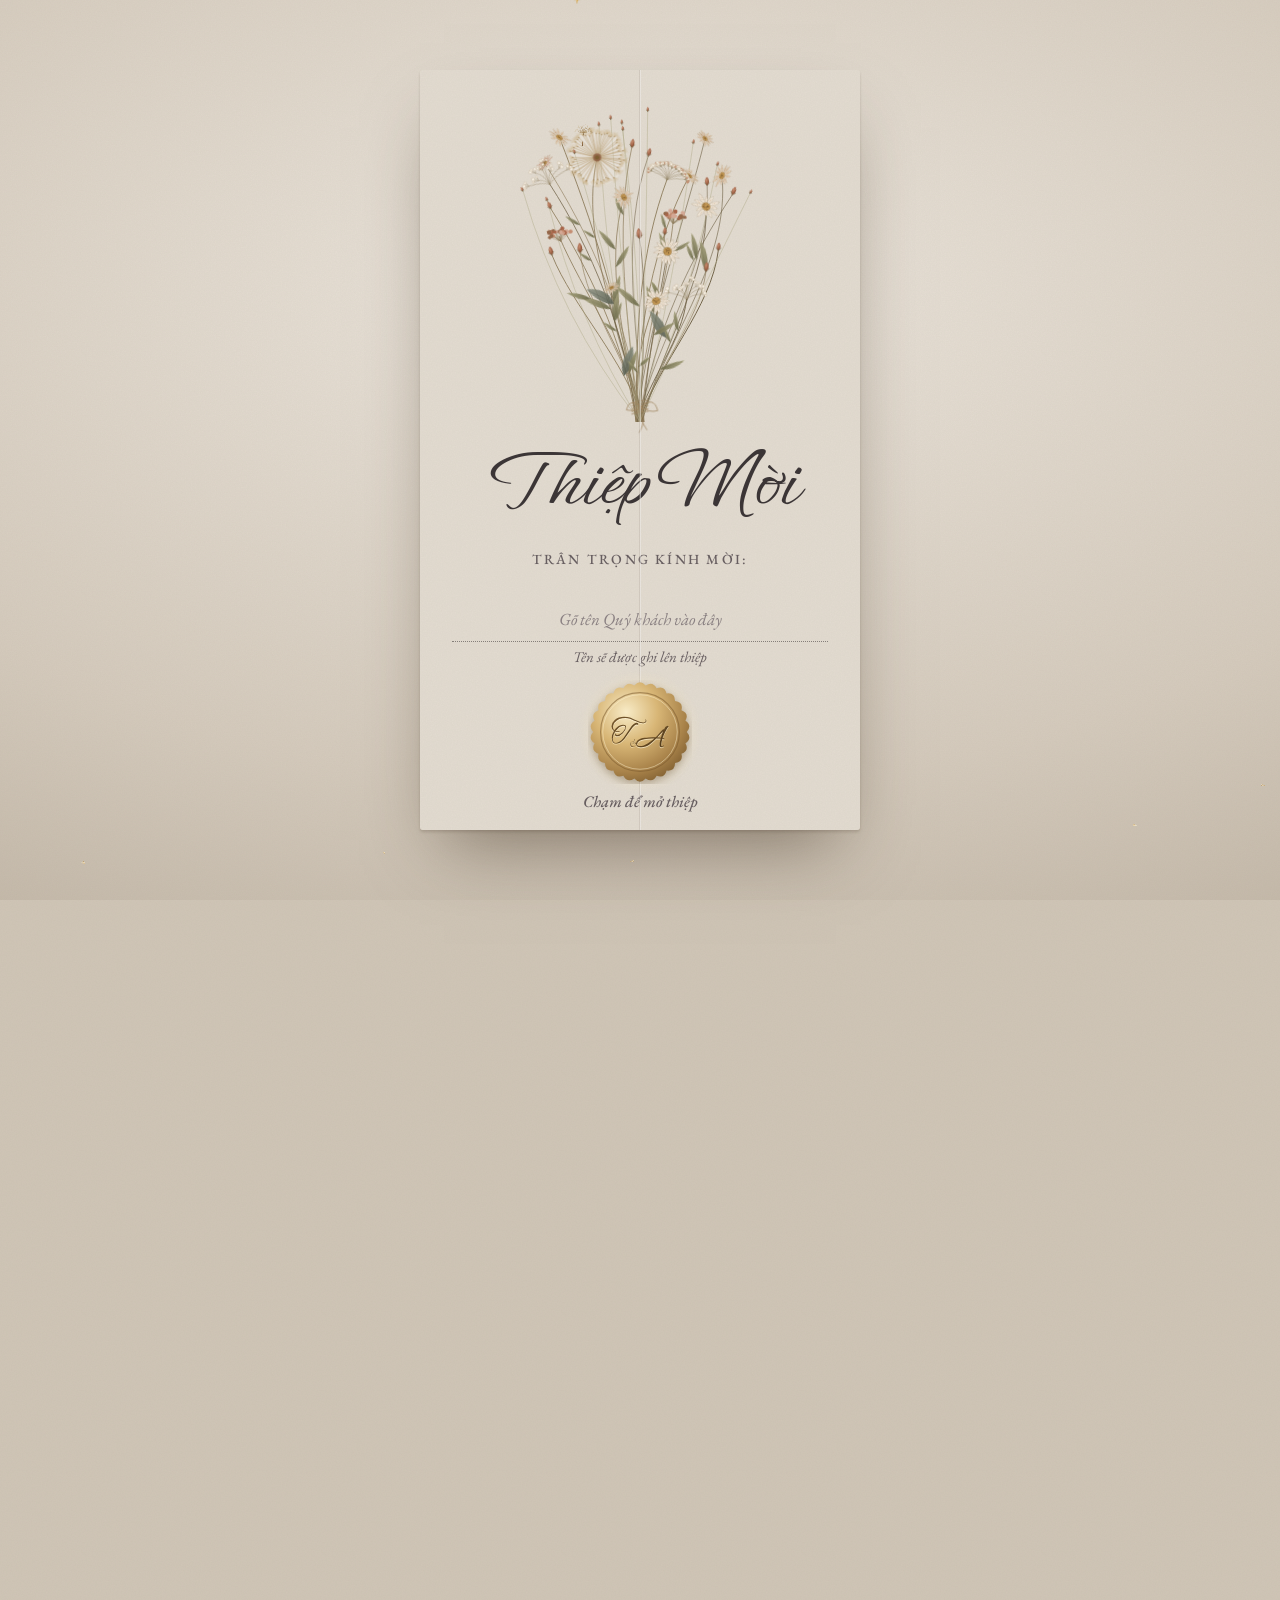
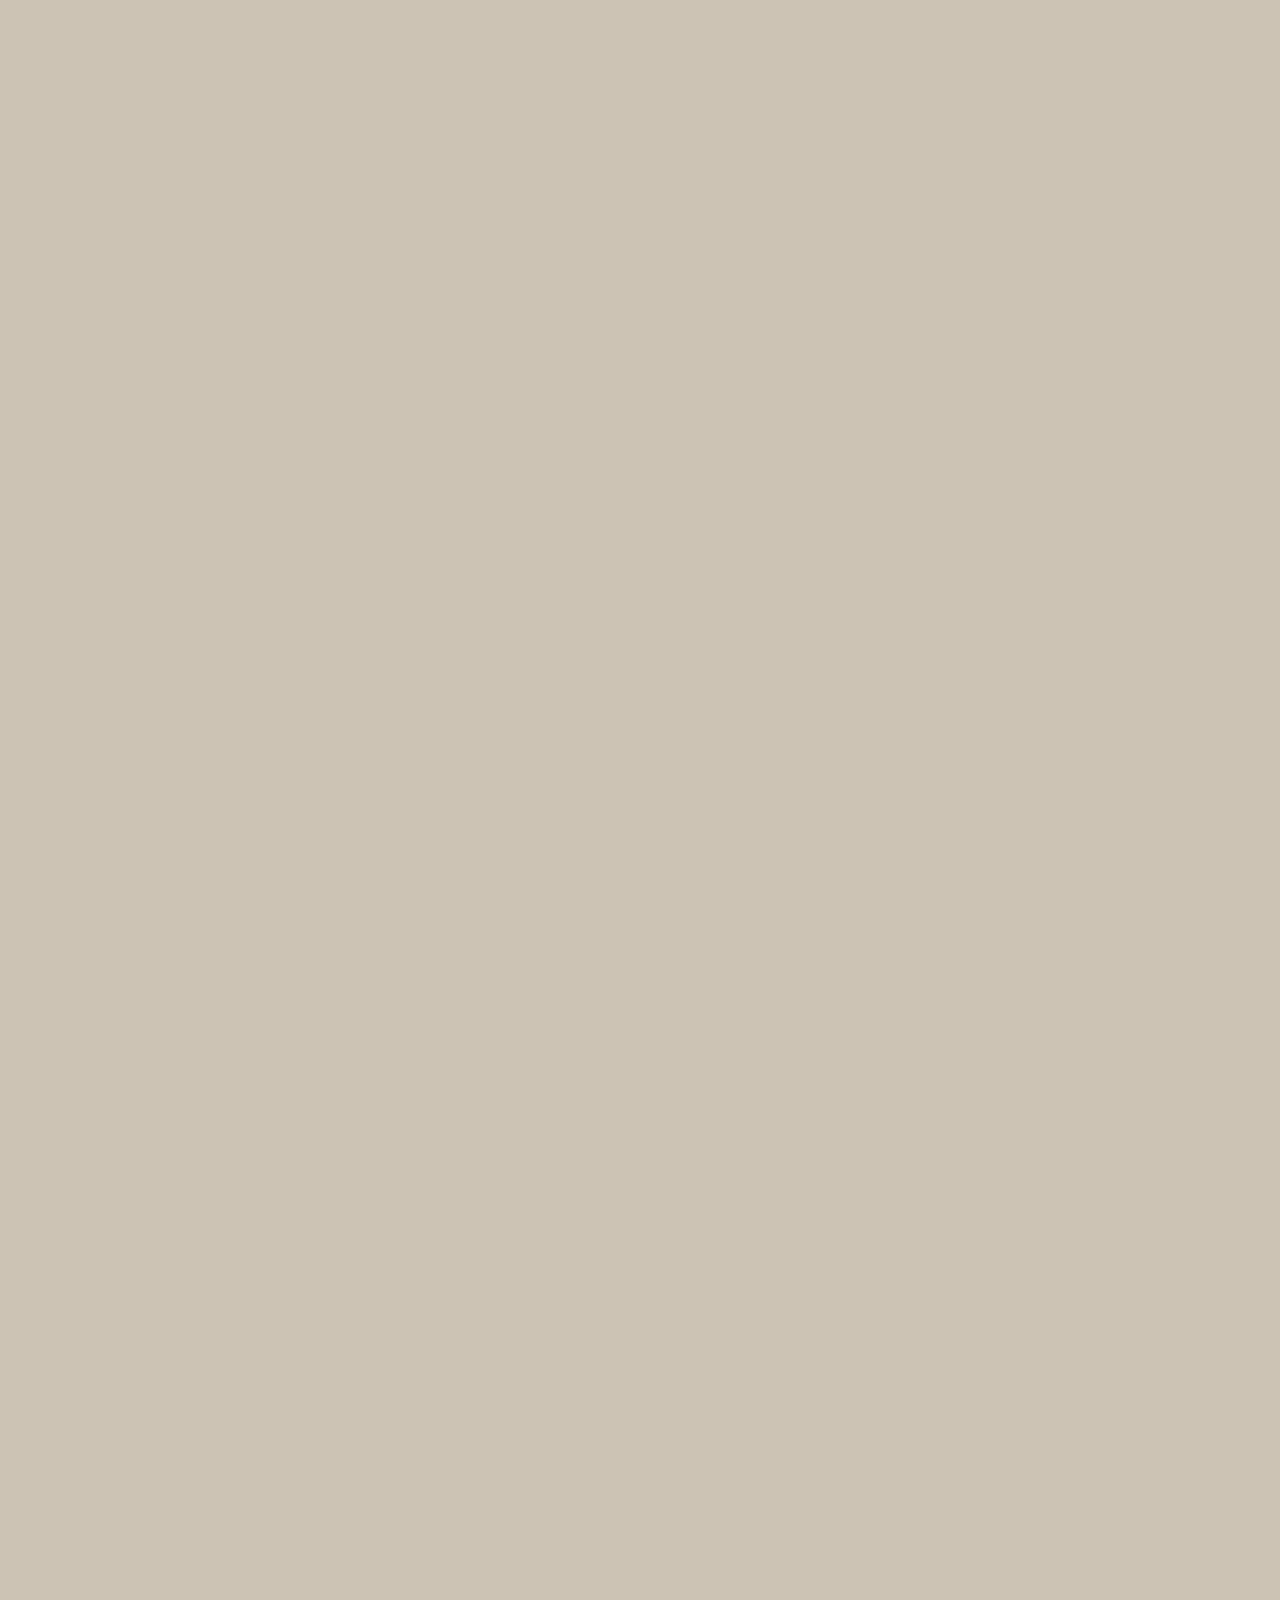
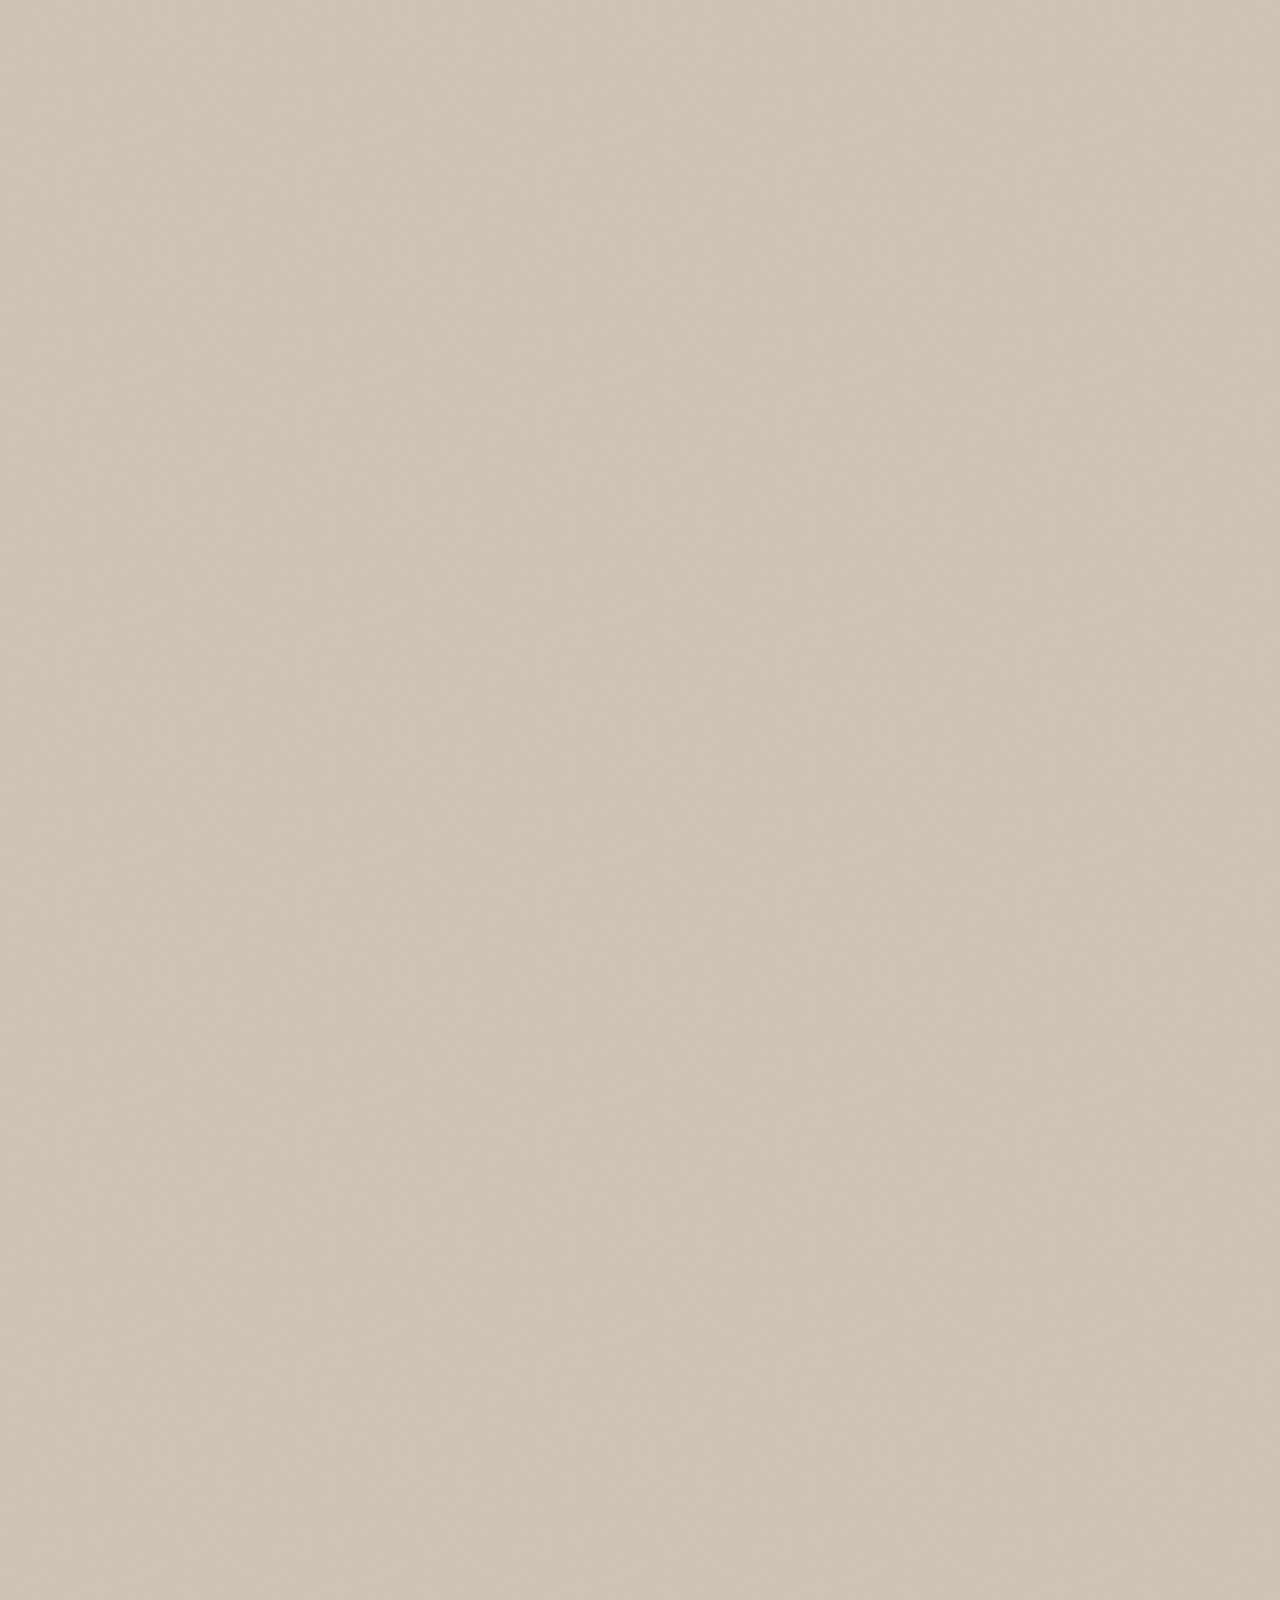
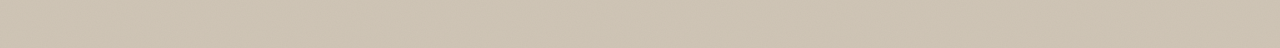
==== commit f5eddc6c: "Nối Google Sheet, sửa tên ông Trần Mạnh Hiền - config.js: URL web app Apps Script nhận xác nhận. - C" ====
--- a/index.html
+++ b/index.html
@@ -92,7 +92,7 @@
     <div class="hai-ho">
       <div class="ho">
         <h2>Nhà Trai</h2>
-        <p class="ong-ba">Ông: Trần Mạnh Hiến<br>Bà: Võ Thị Phương Chinh</p>
+        <p class="ong-ba">Ông: Trần Mạnh Hiền<br>Bà: Võ Thị Phương Chinh</p>
         <p class="dia-chi">SN147, Đường Chính Hữu, Phường Thành Sen, Tỉnh Hà Tĩnh</p>
       </div>
       <div class="ho">
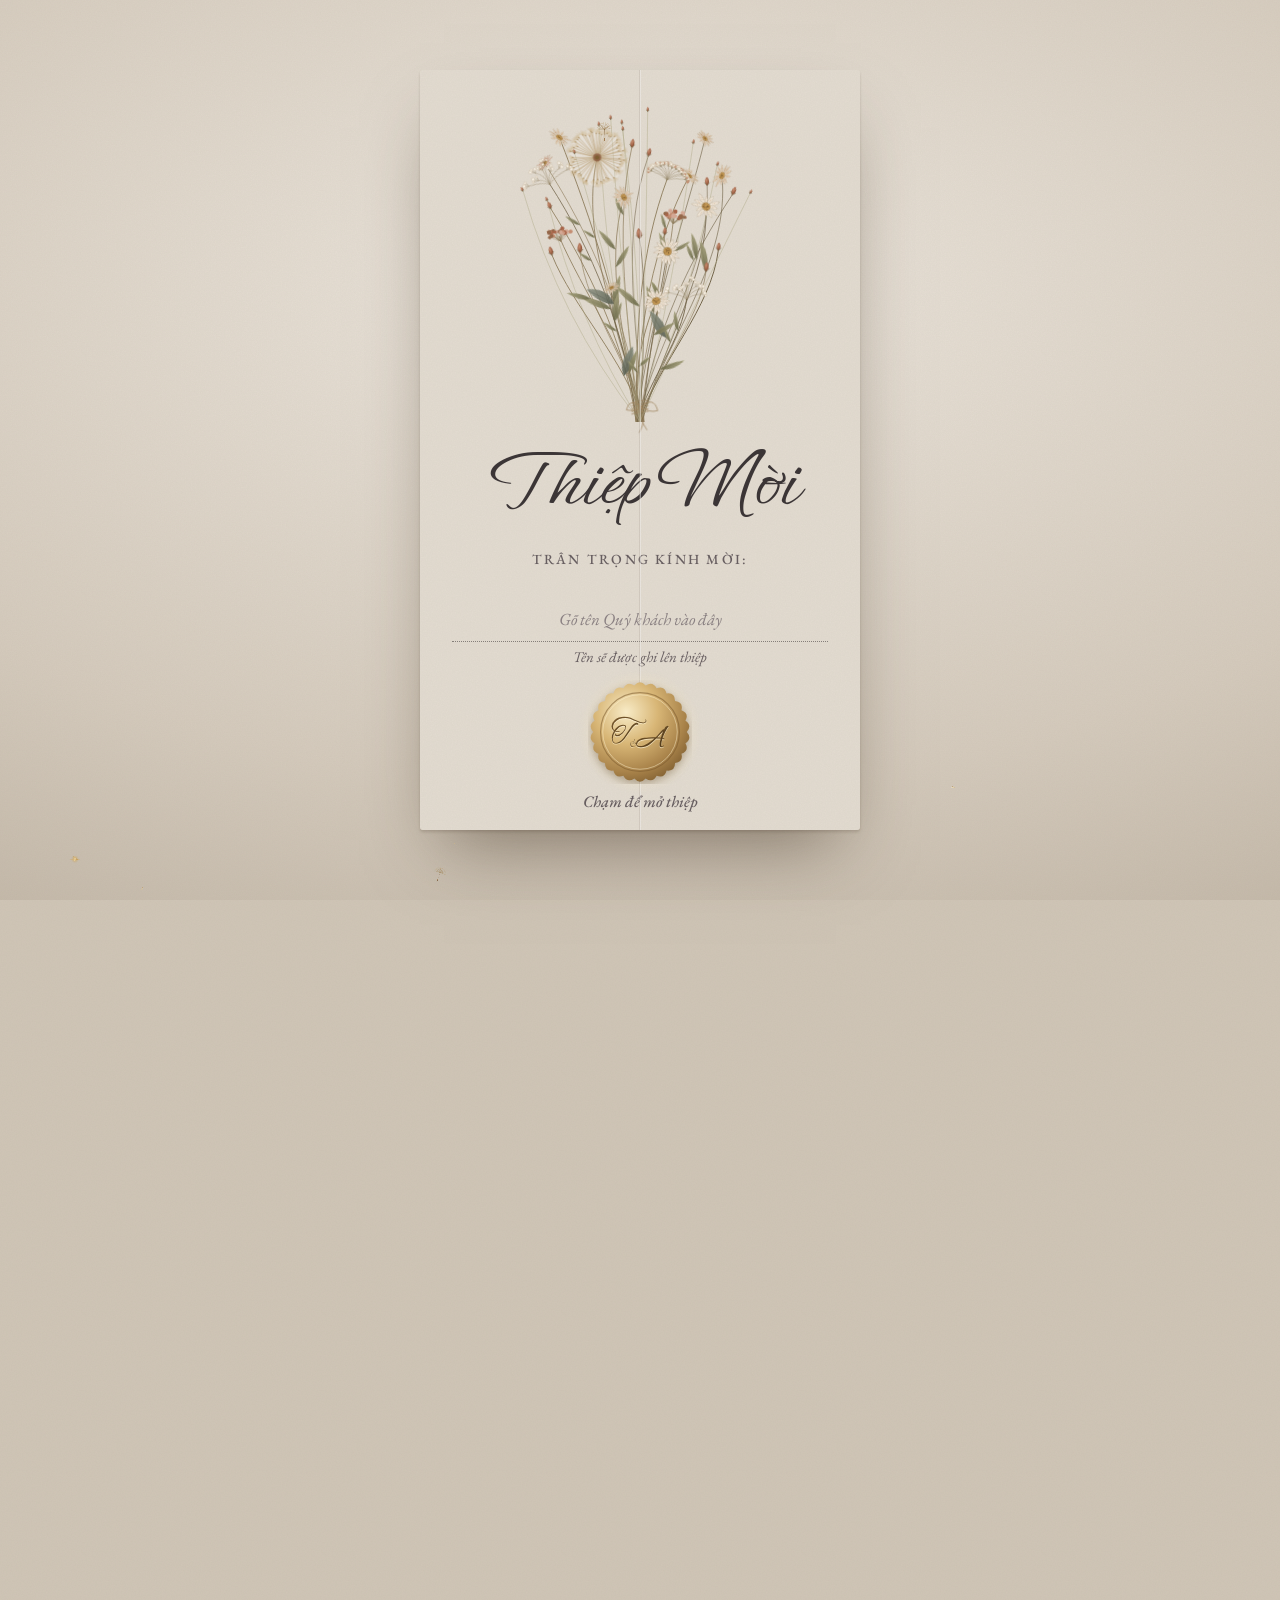
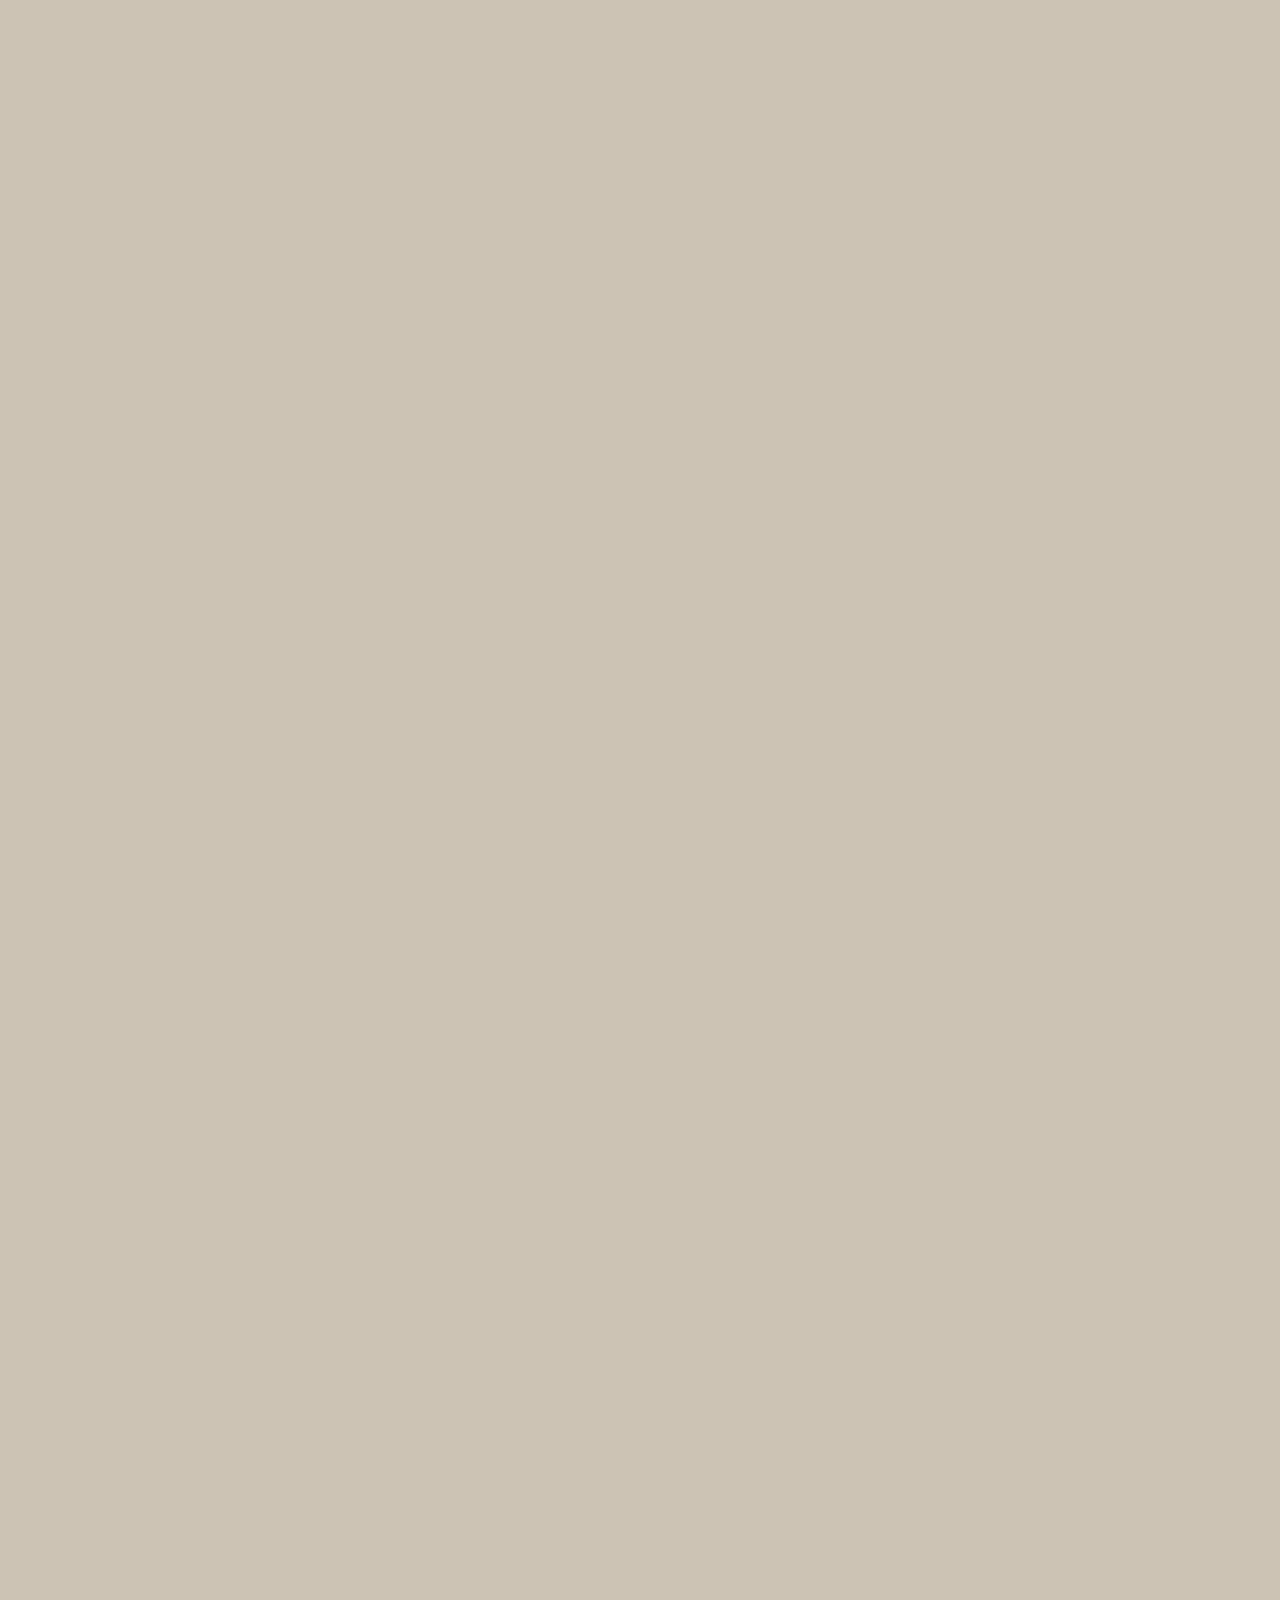
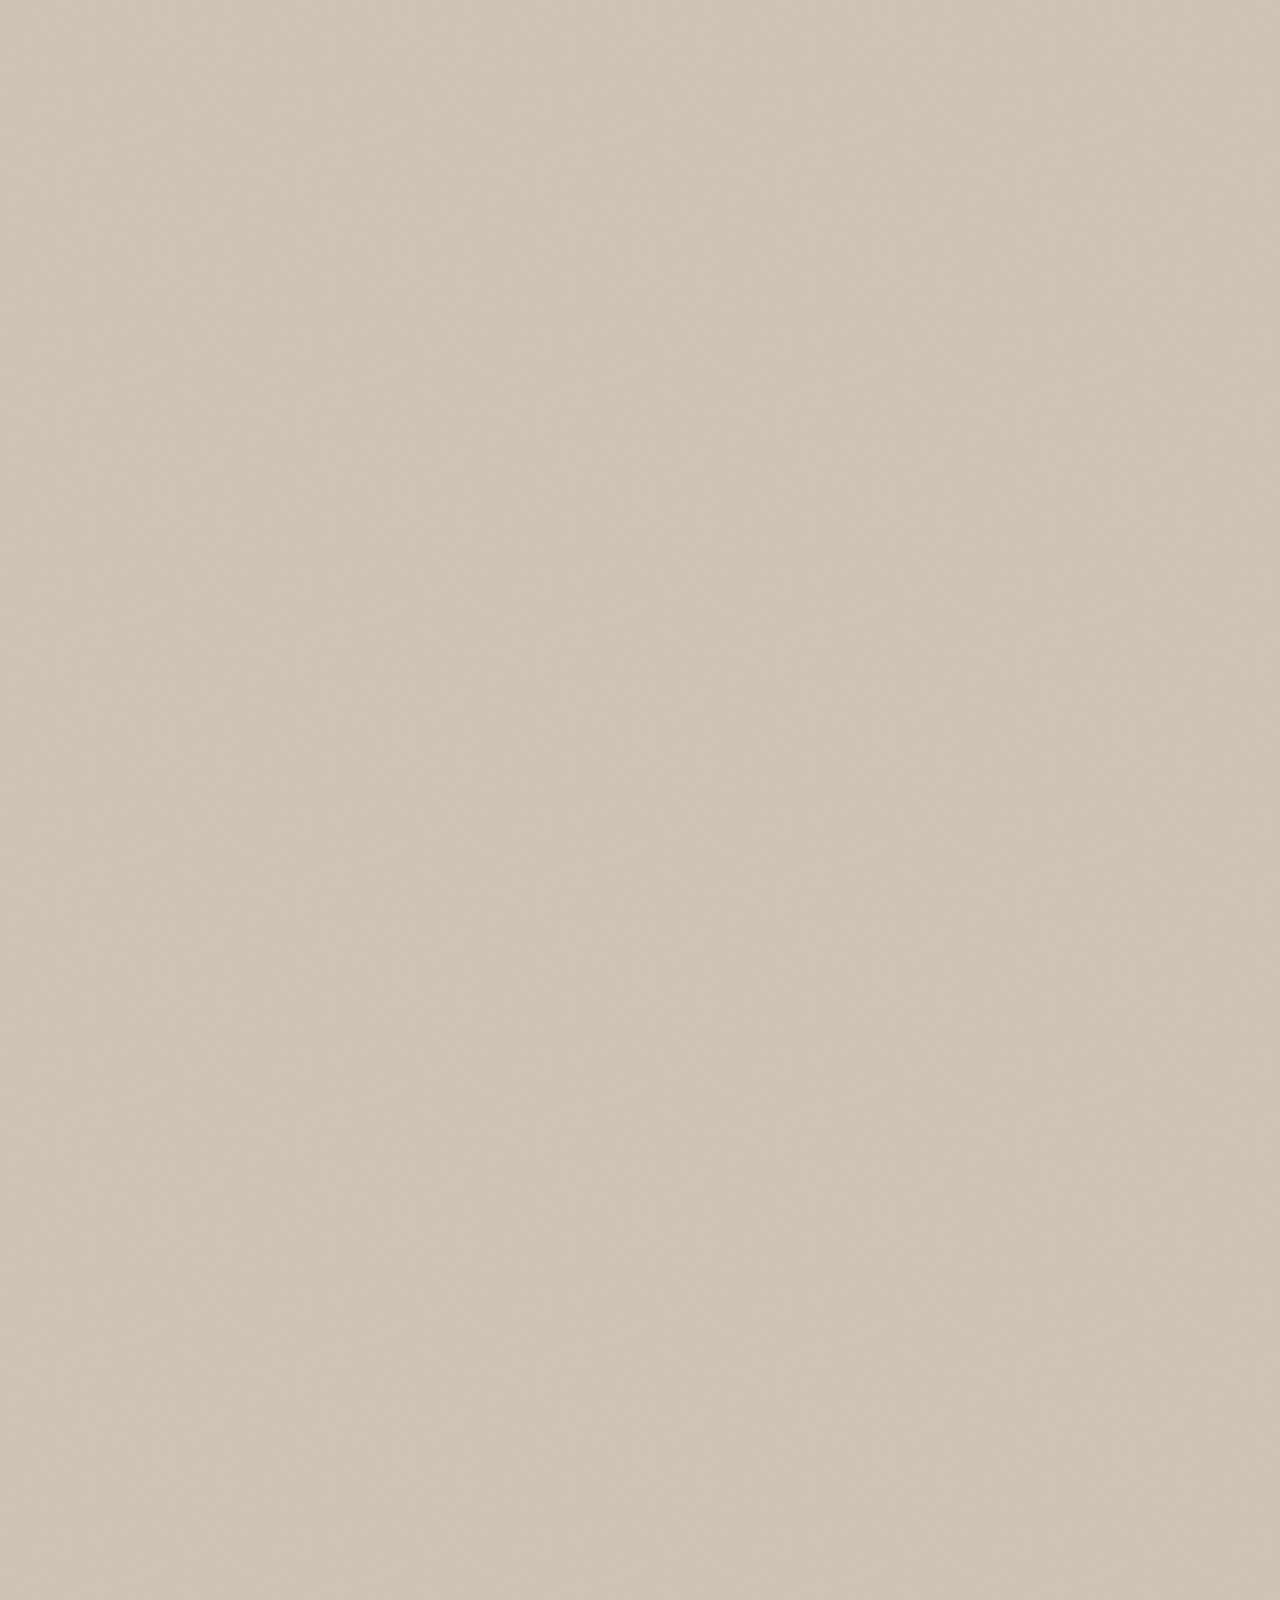
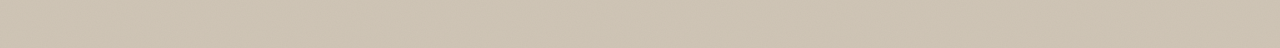
==== commit c5847c8d: "Chuyển sang thanganh.pages.dev, khung xem trước hiện tên từng khách - functions/_middleware.js: link" ====
--- a/index.html
+++ b/index.html
@@ -3,14 +3,18 @@
 <head>
 <meta charset="utf-8">
 <meta name="viewport" content="width=device-width, initial-scale=1, viewport-fit=cover">
+<script>
+  // Link cũ trên GitHub Pages chuyển sang đường dẫn chính
+  if (location.hostname.endsWith('github.io')) location.replace('https://thanganh.pages.dev/' + location.pathname.replace(/^\/thiep-cuoi-thang-anh\/?/, '') + location.search + location.hash);
+</script>
 <title>Thiệp cưới Quang Thắng &amp; Ngọc Ánh · 28.11.2026</title>
 <meta name="description" content="Trân trọng kính mời Quý khách tới dự lễ thành hôn của Quang Thắng và Ngọc Ánh lúc 11 giờ, Thứ Bảy 28.11.2026 tại Tầng 2, Khách sạn Sailing, Hà Tĩnh.">
 <meta property="og:type" content="website">
 <meta property="og:locale" content="vi_VN">
 <meta property="og:title" content="Thiệp mời cưới Quang Thắng &amp; Ngọc Ánh">
 <meta property="og:description" content="11 giờ, Thứ Bảy 28.11.2026, Tầng 2 Khách sạn Sailing, Hà Tĩnh. Bấm để mở thiệp và xác nhận tham dự.">
-<meta property="og:url" content="https://sangtdh-ht.github.io/thiep-cuoi-thang-anh/">
-<meta property="og:image" content="https://sangtdh-ht.github.io/thiep-cuoi-thang-anh/og.jpg">
+<meta property="og:url" content="https://thanganh.pages.dev/">
+<meta property="og:image" content="https://thanganh.pages.dev/og.jpg">
 <meta property="og:image:width" content="1200">
 <meta property="og:image:height" content="630">
 <meta property="og:image:alt" content="Thiệp cưới Quang Thắng và Ngọc Ánh, 28.11.2026">
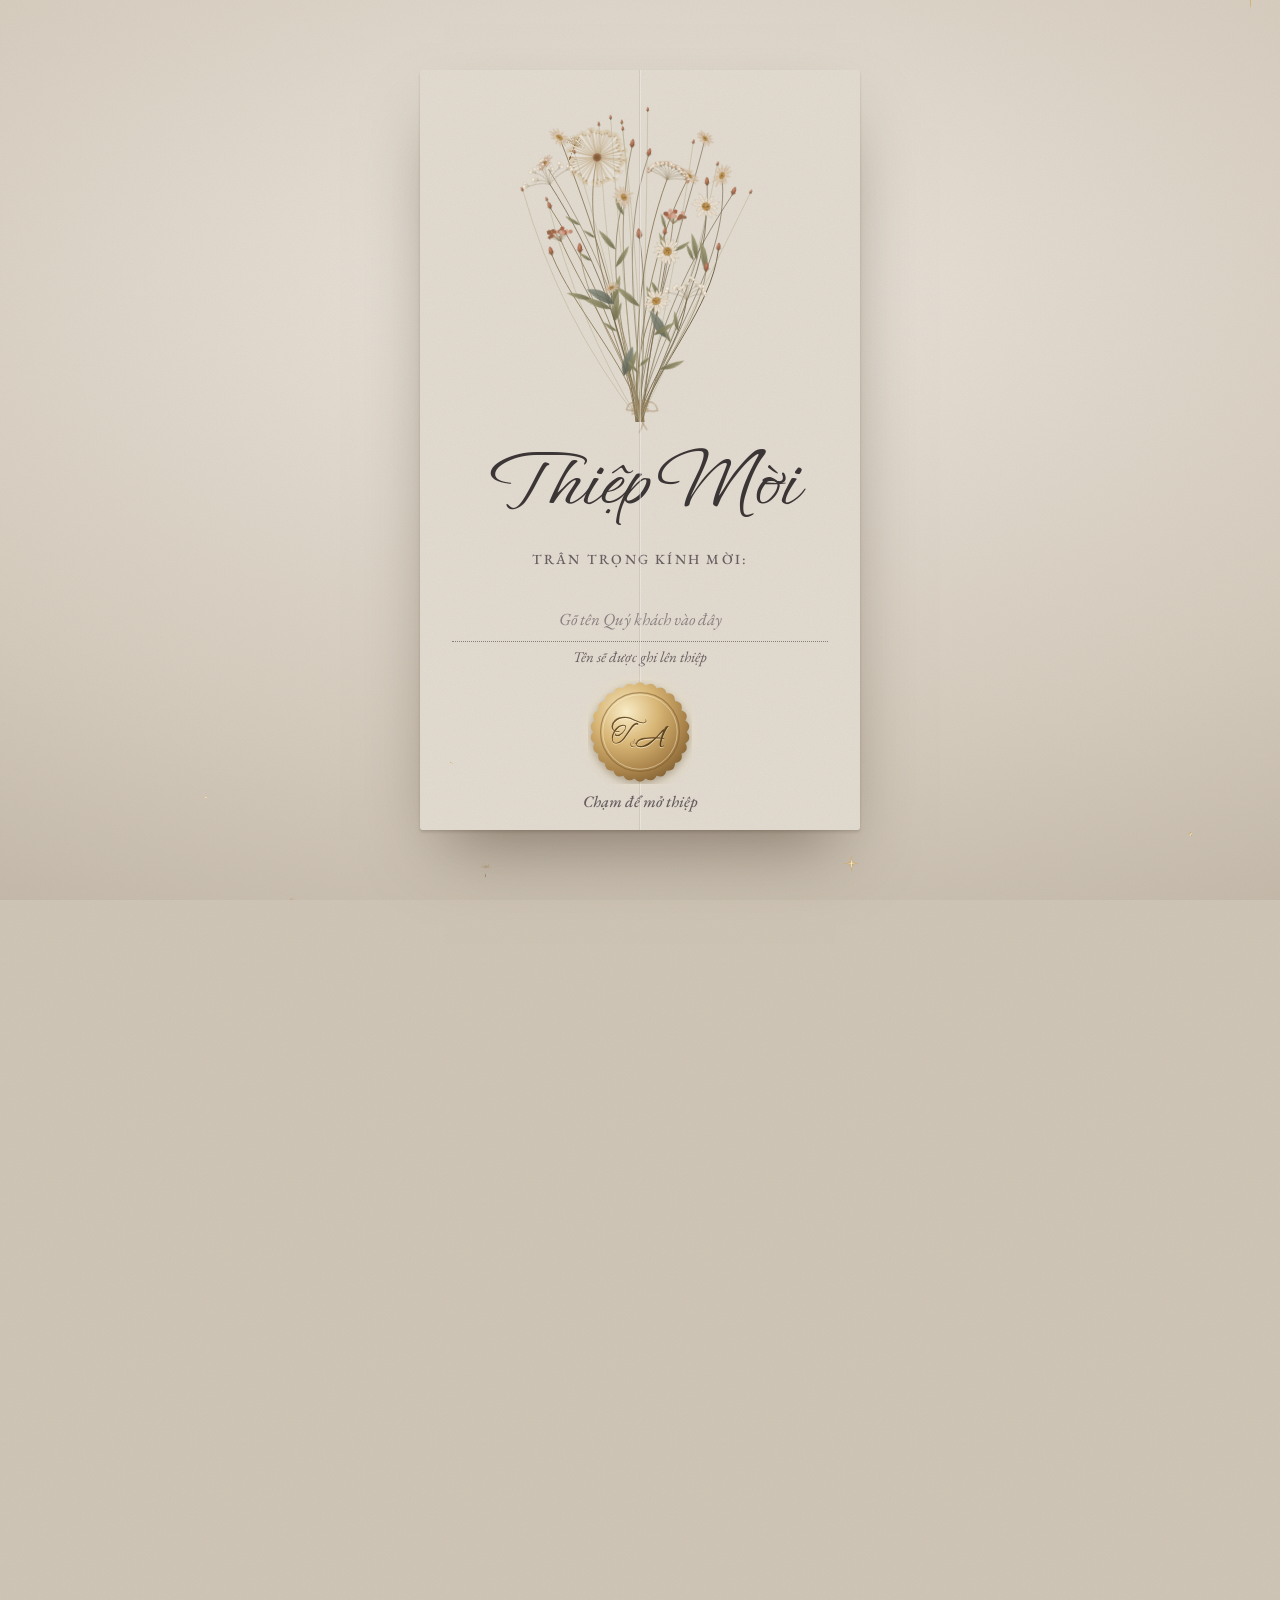
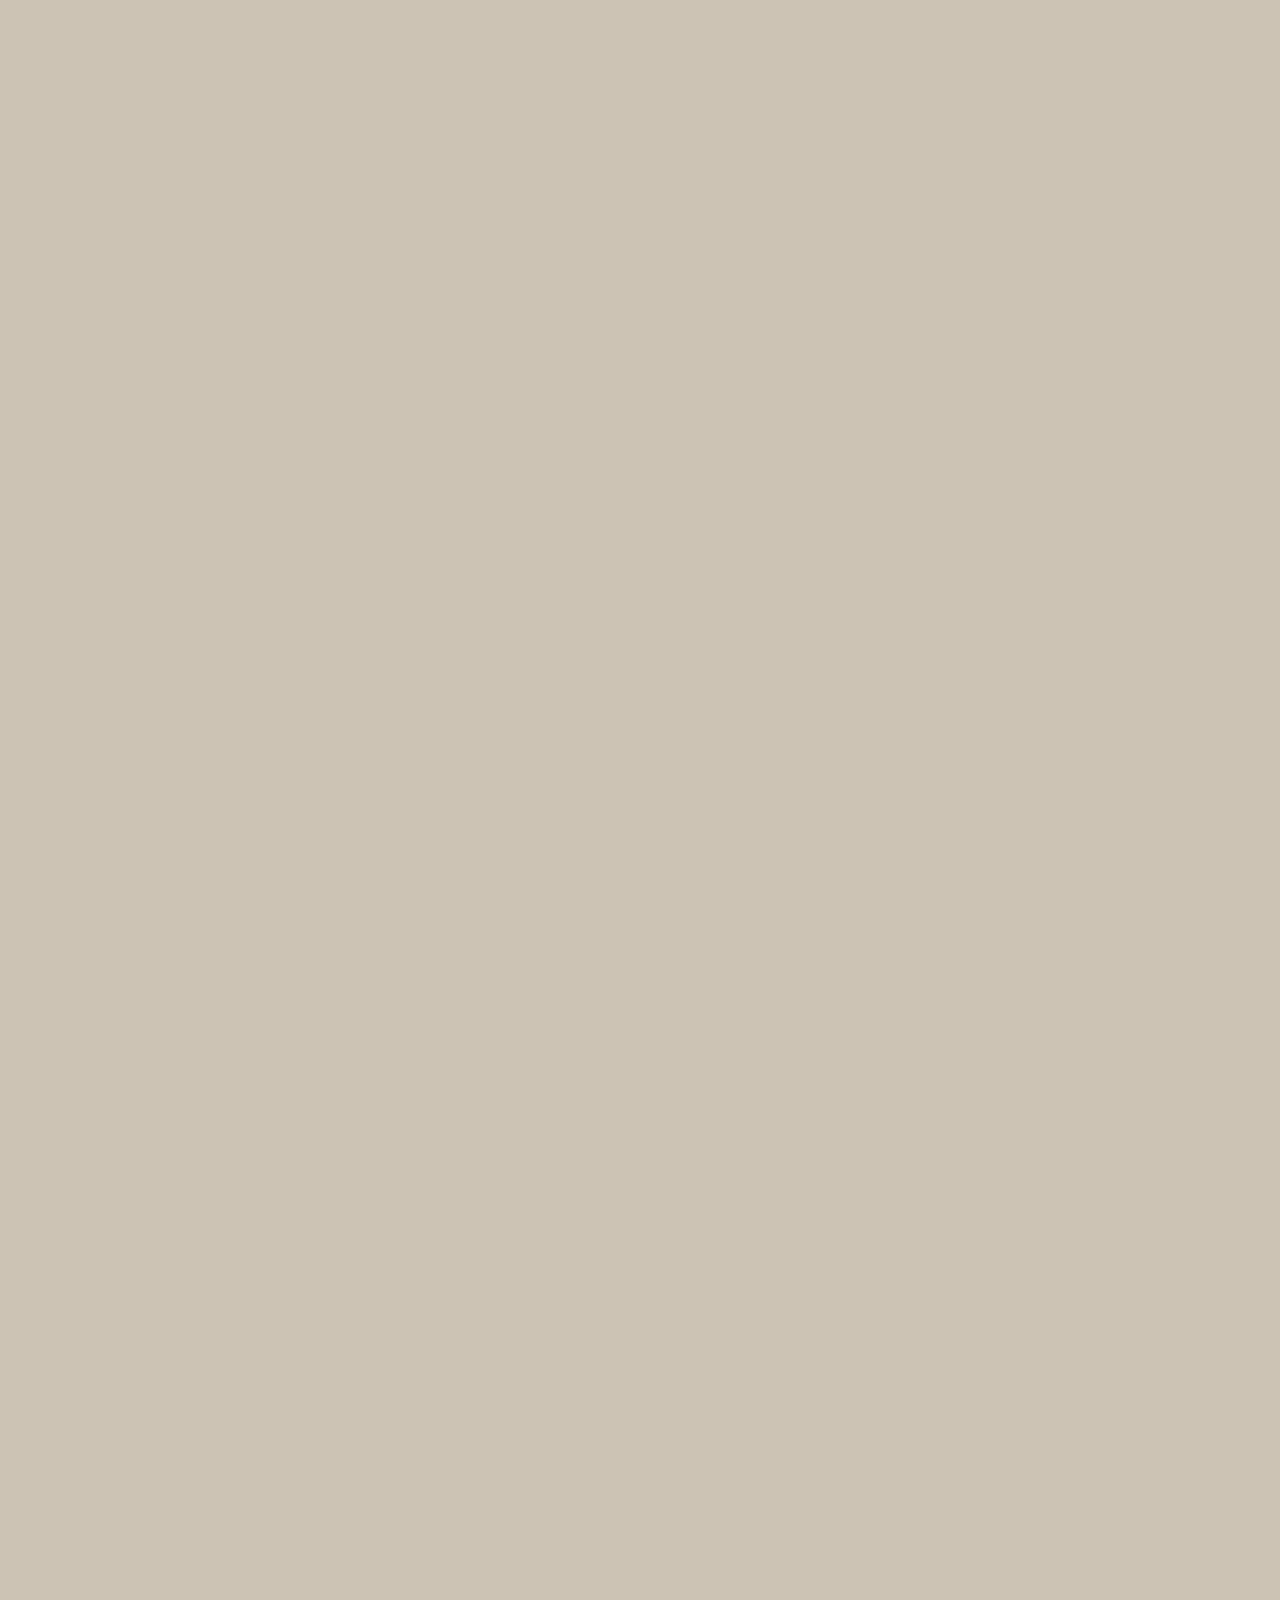
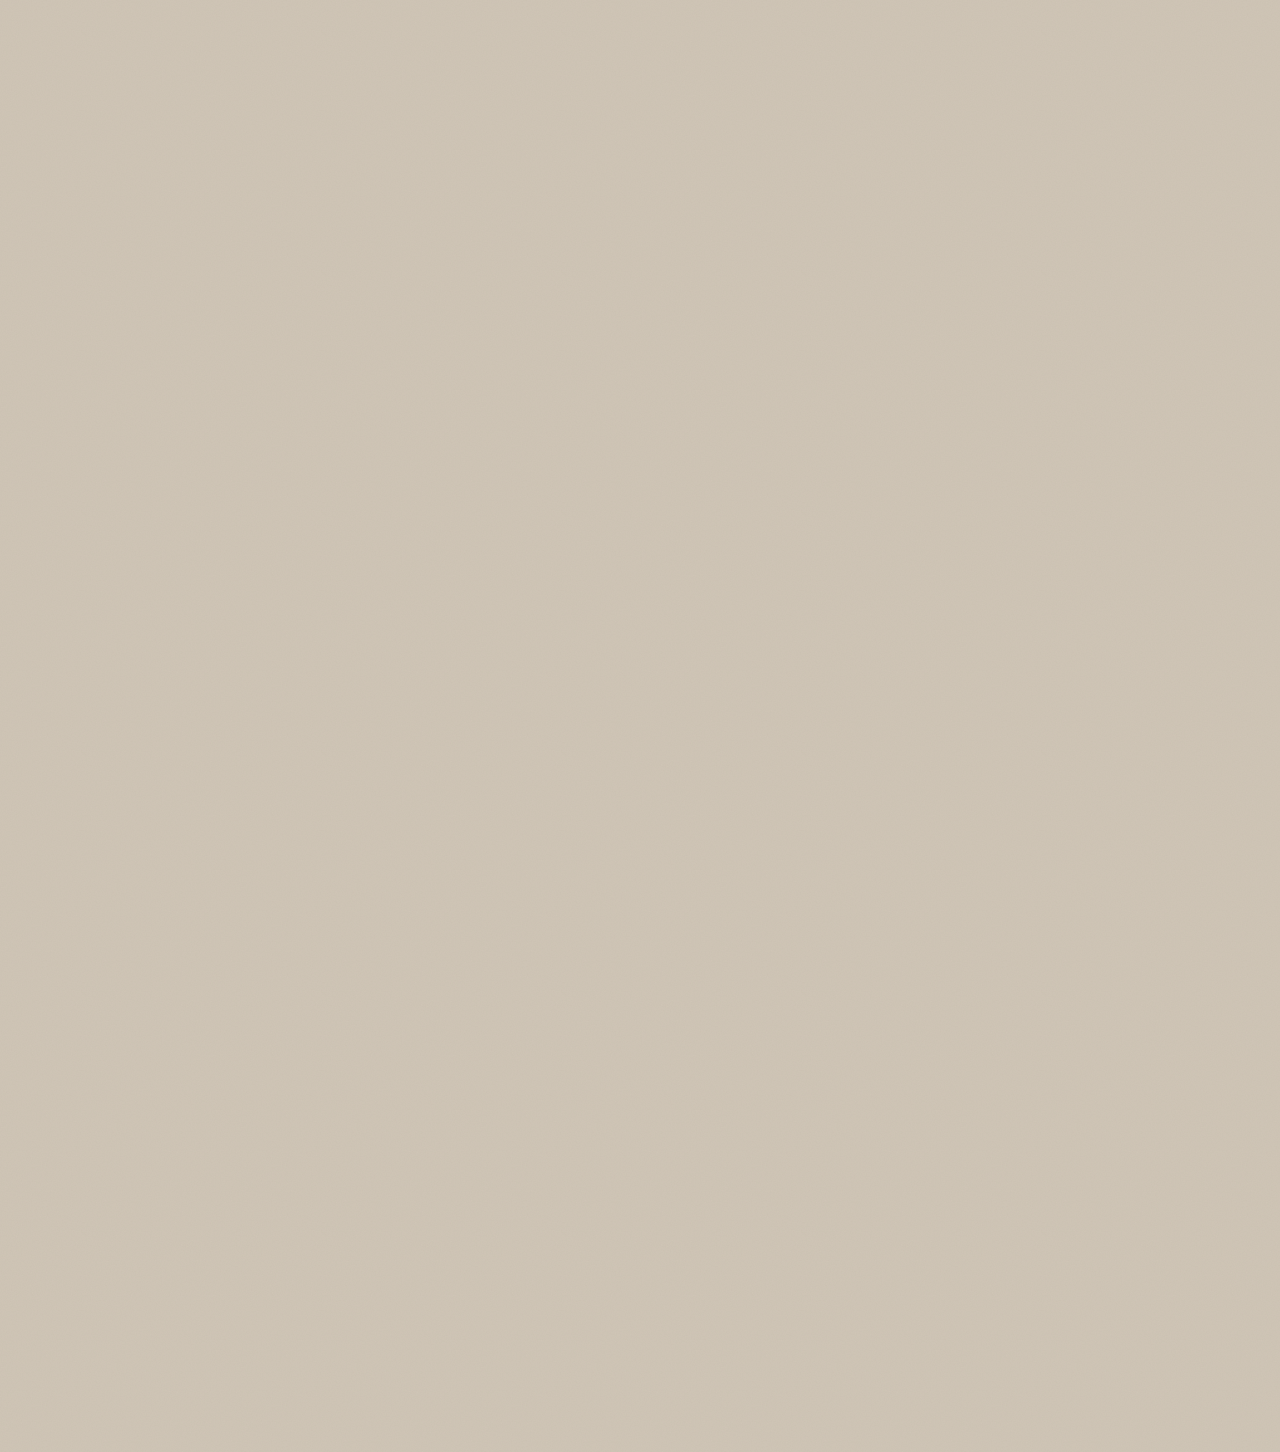
==== commit 6cb1e5cd: "Ảnh cưới: mở đầu toàn màn hình, ô vòm, album, xem như phim - Mở cửa thiệp ra là ảnh cưới phóng chậm," ====
--- a/index.html
+++ b/index.html
@@ -77,6 +77,7 @@
 
   <!-- Mở đầu: tên dâu rể -->
   <section class="mo-dau" id="mo-dau" aria-label="Quang Thắng và Ngọc Ánh">
+    <div class="anh-dau" id="anh-dau" aria-hidden="true"><img id="anh-dau-img" alt="" decoding="async" fetchpriority="high"></div>
     <div class="hoa-dau" id="hoa-dau"></div>
     <div class="cap-doi">
       <p class="ten-doi ten-re"><span class="chu-nhu" data-viet>Quang Thắng</span></p>
@@ -124,10 +125,7 @@
   <!-- Save the date -->
   <section class="giu-ngay" id="giu-ngay" data-hien>
     <div class="vom">
-      <div class="vom-dau">
-        <div class="vom-hoa" id="vom-hoa"></div>
-        <svg class="chu-long" id="chu-long" aria-hidden="true"></svg>
-      </div>
+      <div class="vom-anh"><img data-anh="vom" alt="Quang Thắng và Ngọc Ánh dưới giàn hoa" decoding="async" loading="lazy"></div>
       <h2 class="save">Save the Date</h2>
       <p class="thang">Tháng 11 – 2026</p>
       <p class="an-di">Thứ Bảy, ngày 28 tháng 11 năm 2026</p>
@@ -140,6 +138,16 @@
         <div class="dem-o"><span class="dem-so" data-o="giay">00</span><span class="dem-chu">giây</span></div>
       </div>
       <p class="dem-xong" id="dem-xong" hidden></p>
+    </div>
+  </section>
+
+  <!-- Album ảnh cưới (ảnh nằm ở anh/ + album.js, chỉ có trên bản Cloudflare) -->
+  <section class="album" id="album" data-hien hidden>
+    <h2 class="tieu-de">Album ảnh cưới</h2>
+    <div class="cat-anh" id="cat-anh"></div>
+    <div class="album-nut">
+      <button class="nut-phim" id="nut-phim" type="button">Xem như phim</button>
+      <button class="nut-phu" id="nut-album" type="button">Xem cả album</button>
     </div>
   </section>
 
@@ -241,6 +249,7 @@
   <footer class="cam-on" id="cam-on" data-hien>
     <div class="dan-bang">
       <div class="dan-hoa" id="hoa-cam-on"></div>
+      <figure class="anh-in"><img data-anh="camon" alt="Quang Thắng và Ngọc Ánh trong khu vườn" decoding="async" loading="lazy"></figure>
       <span class="bang-keo" aria-hidden="true"></span>
     </div>
     <p class="thank" data-viet>Thank you</p>
@@ -253,7 +262,29 @@
   <svg viewBox="0 0 32 32" aria-hidden="true"><path d="M12 23V8l13-3v15"/><circle cx="9" cy="23" r="3.2"/><circle cx="22" cy="20" r="3.2"/></svg>
 </button>
 
+<!-- Xem album: vuốt qua lại -->
+<div class="xem-anh" id="xem-anh" role="dialog" aria-modal="true" aria-label="Album ảnh cưới" hidden>
+  <div class="xa-khung" id="xa-khung"></div>
+  <div class="xa-tren">
+    <span class="xa-dem" id="xa-dem"></span>
+    <button class="xa-nut" id="xa-dong" type="button" aria-label="Đóng album"><svg viewBox="0 0 24 24" aria-hidden="true"><path d="M6 6l12 12M18 6L6 18"/></svg></button>
+  </div>
+  <button class="xa-nut xa-lui" id="xa-lui" type="button" aria-label="Ảnh trước"><svg viewBox="0 0 24 24" aria-hidden="true"><path d="M15 5l-7 7 7 7"/></svg></button>
+  <button class="xa-nut xa-toi" id="xa-toi" type="button" aria-label="Ảnh sau"><svg viewBox="0 0 24 24" aria-hidden="true"><path d="M9 5l7 7-7 7"/></svg></button>
+  <button class="xa-phim" id="xa-phim" type="button">Xem như phim</button>
+</div>
+
+<!-- Xem như phim: trình chiếu toàn màn hình -->
+<div class="phim" id="phim" role="dialog" aria-modal="true" aria-label="Trình chiếu album ảnh cưới" hidden>
+  <div class="phim-o"><img class="phim-nen" alt=""><img class="phim-chinh" alt=""></div>
+  <div class="phim-o"><img class="phim-nen" alt=""><img class="phim-chinh" alt=""></div>
+  <p class="phim-ten">Quang Thắng <span>&amp;</span> Ngọc Ánh</p>
+  <div class="phim-chay" aria-hidden="true"><span id="phim-chay"></span></div>
+  <button class="xa-nut phim-dong" id="phim-dong" type="button" aria-label="Dừng trình chiếu"><svg viewBox="0 0 24 24" aria-hidden="true"><path d="M6 6l12 12M18 6L6 18"/></svg></button>
+</div>
+
 <script src="config.js"></script>
+<script src="album.js"></script>
 <script src="monogram.js"></script>
 <script src="flora.js"></script>
 <script src="hat.js"></script>
--- a/style.css
+++ b/style.css
@@ -332,6 +332,34 @@
 }
 .hoa-dau .hoa-kho { transform-origin: 100% 100%; animation: lay-gio 9s ease-in-out infinite; }
 .cap-doi { position: relative; width: 100%; max-width: 540px; margin-top: auto; }
+
+/* Ảnh cưới mở đầu: tan dần vào giấy, phóng chậm như cảnh phim */
+.anh-dau {
+  position: absolute; left: 0; right: 0; top: 0; height: 78%; overflow: hidden;
+  -webkit-mask-image: linear-gradient(#000 50%, rgba(0, 0, 0, .6) 72%, transparent 100%);
+  mask-image: linear-gradient(#000 50%, rgba(0, 0, 0, .6) 72%, transparent 100%);
+  background: center 12% / cover no-repeat;
+}
+.anh-dau img {
+  display: block; width: 100%; height: 100%;
+  object-fit: cover; object-position: 50% 12%;
+  opacity: 0; transform: scale(1.16);
+  transition: opacity 1.8s ease, transform 18s cubic-bezier(.15, .6, .25, 1);
+}
+.chay-anh .anh-dau img.da-tai { opacity: 1; transform: scale(1.02); }
+/* Màn thấp (máy tính): kéo phần mở đầu cao hơn để tên nằm dưới thân người trong ảnh */
+body.co-anh .mo-dau { min-height: max(100svh, 840px); }
+/* Cột rộng: ảnh bị giãn theo chiều ngang nên người trong ảnh dài xuống, cho ảnh tan sớm hơn để tên dễ đọc */
+@media (min-width: 560px) {
+  .anh-dau {
+    -webkit-mask-image: linear-gradient(#000 34%, rgba(0, 0, 0, .5) 54%, transparent 74%);
+    mask-image: linear-gradient(#000 34%, rgba(0, 0, 0, .5) 54%, transparent 74%);
+  }
+}
+body.co-anh .hoa-dau { width: min(66%, 380px, 36svh); margin: -16px -48px 0 0; }
+body.co-anh .mo-dau > :not(.anh-dau) { position: relative; z-index: 1; }
+body.co-anh .ten-doi { filter: drop-shadow(0 0 14px rgba(238, 240, 243, .85)); }
+body:not(.co-anh) .anh-dau, body:not(.co-anh) .vom-anh, body:not(.co-anh) .anh-in { display: none; }
 .ten-doi { margin: 0; font: 400 clamp(54px, 16vw, 86px)/1.12 var(--chu-tha); white-space: nowrap; }
 .ten-re { text-align: left; }
 .ten-dau { text-align: right; }
@@ -417,12 +445,26 @@
   transition: opacity 1s ease, transform 1.3s cubic-bezier(.2, .8, .2, 1);
 }
 .giu-ngay.hien .vom { opacity: 1; transform: none; }
-.vom-dau { position: relative; height: 196px; margin: 0 auto; max-width: 300px; }
-.vom-hoa { position: absolute; left: 50%; top: 0; width: 120px; height: 190px; margin-left: -60px; }
-.chu-long { position: absolute; left: 50%; top: 74px; width: 236px; height: 134px; margin-left: -118px; overflow: visible; }
-.chu-long path { stroke: #8A6A3B; stroke-width: 3.5; stroke-dasharray: 1; stroke-dashoffset: 1; fill-opacity: 0; }
-.giu-ngay.hien .chu-long path { animation: ve-net 2s .5s ease forwards, to-nhu 1s 2.1s ease forwards; }
-@keyframes to-nhu { to { fill-opacity: 1; stroke-opacity: .25; } }
+/* Ô cửa vòm có ảnh, viền chỉ nhũ vàng chạy theo vòm */
+body.co-anh .vom { padding-top: 12px; }
+.vom-anh {
+  position: relative; margin: 0 -6px 14px;
+  height: clamp(320px, 96vw, 440px);
+  border-radius: 50% 50% 8px 8px / 182px 182px 8px 8px;
+  overflow: hidden;
+  background: #E7E4DF center 30% / cover no-repeat;
+}
+.vom-anh::after {
+  content: ""; position: absolute; inset: 8px; pointer-events: none;
+  border: 1px solid rgba(240, 222, 178, .9);
+  border-radius: 50% 50% 4px 4px / 174px 174px 4px 4px;
+}
+.vom-anh img {
+  display: block; width: 100%; height: 100%; object-fit: cover; object-position: 50% 30%;
+  opacity: 0; transform: scale(1.12);
+  transition: opacity 1.2s ease, transform 2.6s cubic-bezier(.2, .7, .2, 1);
+}
+.giu-ngay.hien .vom-anh img.da-tai { opacity: 1; transform: none; }
 .save { margin: 4px 0 0; font: 400 clamp(46px, 13vw, 58px)/1.15 var(--chu-tha); color: var(--muc); }
 .thang { margin: 0; font: italic 500 19px/1.4 var(--chu-in); color: var(--muc-nhat); }
 
@@ -634,6 +676,114 @@
   opacity: 0; transition: opacity .6s 1.6s;
 }
 .cam-on.hien .bang-keo { opacity: 1; }
+/* Có ảnh: ảnh in dán băng keo, cành hoa khô giắt phía sau */
+body.co-anh .dan-bang { width: 260px; height: 340px; margin-bottom: 22px; }
+body.co-anh .dan-hoa { inset: auto auto -14px -46px; width: 150px; height: 200px; transform: rotate(-16deg); }
+body.co-anh .bang-keo { top: 5%; left: 54%; width: 128px; transform: translate(-50%, -50%) rotate(4deg); }
+.anh-in {
+  position: absolute; left: 24px; top: 8px; width: 214px; margin: 0;
+  padding: 10px 10px 38px;
+  background: #FBFBF9;
+  box-shadow: 0 1px 2px rgba(60, 45, 30, .16), 0 20px 36px -18px rgba(60, 45, 30, .55);
+  transform: rotate(-2.4deg);
+  opacity: 0; translate: 0 18px;
+  transition: opacity 1s ease .3s, translate 1.2s cubic-bezier(.2, .8, .2, 1) .3s;
+}
+.cam-on.hien .anh-in { opacity: 1; translate: 0 0; }
+.anh-in img { display: block; width: 100%; aspect-ratio: 4 / 5; object-fit: cover; object-position: 50% 28%; background: #E7E4DF center 28% / cover no-repeat; }
+
+/* Album ảnh cưới: ảnh như bản in, so le hai cột */
+.album { padding: 54px 16px 30px; }
+.cat-anh { display: grid; grid-template-columns: 1fr 1fr; gap: 16px 12px; max-width: 520px; margin: 8px auto 0; }
+.in { margin: 0; padding: 6px 6px 7px; background: #FBFBF9; box-shadow: 0 1px 2px rgba(60, 45, 30, .12), 0 16px 30px -20px rgba(60, 45, 30, .5); }
+.in:first-child { grid-column: 1 / -1; padding: 8px 8px 9px; }
+.in:nth-child(odd):not(:first-child) { translate: 0 34px; }
+.in .khung {
+  display: block; width: 100%; padding: 0; border: 0; cursor: zoom-in; overflow: hidden;
+  aspect-ratio: var(--ti-le, 2 / 3);
+  background: #E7E4DF center / cover no-repeat;
+}
+.in img {
+  display: block; width: 100%; height: 100%; object-fit: cover;
+  opacity: 0; filter: blur(16px) saturate(.15) brightness(1.25); transform: scale(1.08);
+  transition: opacity 1.1s ease, filter 1.8s ease, transform 2.2s cubic-bezier(.2, .7, .2, 1);
+}
+.in.hien-anh img.da-tai { opacity: 1; filter: none; transform: none; }
+.in .khung:active img { transform: scale(.985); transition-duration: .15s; }
+.album-nut { display: flex; flex-direction: column; align-items: center; gap: 12px; margin-top: 62px; }
+.nut-phim {
+  display: inline-flex; align-items: center; gap: 12px;
+  min-height: 54px; padding: 0 30px 0 24px;
+  border: 0; border-radius: 3px; cursor: pointer;
+  font: 600 19px/1 var(--chu-in); color: #FFF9EE;
+  background: linear-gradient(180deg, #9C7845, #77582C);
+  box-shadow: inset 0 1px 0 rgba(255, 238, 205, .55), 0 8px 18px -8px rgba(90, 65, 30, .6);
+}
+.nut-phim::before {
+  content: ""; width: 0; height: 0;
+  border-left: 12px solid currentColor; border-top: 7.5px solid transparent; border-bottom: 7.5px solid transparent;
+}
+
+/* Xem album */
+body.dang-xem { overflow: hidden; }
+.xem-anh { position: fixed; inset: 0; z-index: 40; display: flex; background: #1B1716; animation: hien-xem .35s ease; }
+@keyframes hien-xem { from { opacity: 0; } }
+.xa-khung {
+  flex: 1; display: flex; overflow-x: auto; overflow-y: hidden;
+  scroll-snap-type: x mandatory; overscroll-behavior: contain; scrollbar-width: none;
+}
+.xa-khung::-webkit-scrollbar { display: none; }
+.xa-anh { flex: 0 0 100%; height: 100%; scroll-snap-align: center; scroll-snap-stop: always; display: grid; place-items: center; padding: 64px 0 84px; }
+.xa-anh img { max-width: 100%; max-height: 100%; width: auto; height: auto; background: center / cover no-repeat; box-shadow: 0 24px 60px -24px rgba(0, 0, 0, .7); }
+.xa-tren {
+  position: absolute; left: 0; right: 0; top: 0;
+  display: flex; align-items: center; justify-content: space-between;
+  padding: max(10px, env(safe-area-inset-top)) 12px 0 20px;
+  font: 500 17px/1 var(--chu-in); color: #EADFC8; font-variant-numeric: lining-nums;
+}
+.xa-nut {
+  width: 48px; height: 48px; border-radius: 50%; padding: 0; cursor: pointer;
+  border: 1px solid rgba(234, 223, 200, .35); background: rgba(30, 26, 24, .45); color: #EADFC8;
+  display: grid; place-items: center;
+}
+.xa-nut svg { width: 22px; height: 22px; fill: none; stroke: currentColor; stroke-width: 1.7; stroke-linecap: round; stroke-linejoin: round; }
+.xa-lui, .xa-toi { position: absolute; top: 50%; margin-top: -24px; }
+.xa-lui { left: 14px; }
+.xa-toi { right: 14px; }
+@media (hover: none) { .xa-lui, .xa-toi { display: none; } }
+.xa-phim {
+  position: absolute; left: 50%; bottom: max(18px, env(safe-area-inset-bottom)); transform: translateX(-50%);
+  min-height: 46px; padding: 0 22px; border-radius: 3px; cursor: pointer;
+  border: 1px solid rgba(233, 210, 160, .7); background: rgba(30, 26, 24, .5);
+  font: 500 17px/1 var(--chu-in); color: #F1E2BC;
+}
+.xem-anh :focus-visible, .phim :focus-visible { outline-color: #F1E2BC; }
+
+/* Xem như phim */
+.phim { position: fixed; inset: 0; z-index: 41; overflow: hidden; background: #171312; animation: hien-xem .6s ease; cursor: none; }
+.phim-o { position: absolute; inset: 0; opacity: 0; transition: opacity 1.5s ease; }
+.phim-o.hien { opacity: 1; }
+.phim-nen { position: absolute; inset: -40px; width: calc(100% + 80px); height: calc(100% + 80px); object-fit: cover; filter: blur(28px) brightness(.4) saturate(.9); }
+.phim-chinh { position: absolute; inset: 0; width: 100%; height: 100%; object-fit: contain; }
+.phim-o.kb1 .phim-chinh { animation: kb1 7s linear forwards; }
+.phim-o.kb2 .phim-chinh { animation: kb2 7s linear forwards; }
+.phim-o.kb3 .phim-chinh { animation: kb3 7s linear forwards; }
+@keyframes kb1 { from { transform: scale(1); } to { transform: scale(1.07) translate(-1%, -1%); } }
+@keyframes kb2 { from { transform: scale(1.07) translate(1%, .5%); } to { transform: scale(1); } }
+@keyframes kb3 { from { transform: scale(1.01) translate(1%, 0); } to { transform: scale(1.07) translate(-.5%, -1.5%); } }
+.phim-ten {
+  position: absolute; left: 0; right: 0; bottom: max(8%, 56px); margin: 0; text-align: center;
+  font: 400 clamp(32px, 9vw, 60px)/1.2 var(--chu-tha); color: #F6E6C2; white-space: nowrap;
+  text-shadow: 0 2px 22px rgba(0, 0, 0, .6);
+  animation: ten-phim 2.4s ease .6s backwards;
+}
+.phim-ten span { font-size: .7em; }
+@keyframes ten-phim { from { opacity: 0; letter-spacing: .08em; } }
+.phim-chay { position: absolute; left: 0; right: 0; bottom: 0; height: 2px; background: rgba(255, 255, 255, .14); }
+.phim-chay span { display: block; height: 100%; width: 0; background: linear-gradient(90deg, #A9844E, #F2E2B5); }
+.phim-chay span.chay { animation: phim-chay var(--thoi, 5s) linear forwards; }
+@keyframes phim-chay { to { width: 100%; } }
+.phim-dong { position: absolute; top: max(12px, env(safe-area-inset-top)); right: 12px; cursor: pointer; }
 .thank { margin: 6px 0 0; font: 400 clamp(52px, 15vw, 70px)/1.2 var(--chu-tha); color: var(--muc); }
 .loi-cam-on { text-wrap: balance; margin: 8px 0 0; font: italic 19.5px/1.6 var(--chu-in); color: var(--muc-nhat); }
 .ky { margin: 26px 0 0; font: 400 34px/1.3 var(--chu-tha); color: var(--nhu-dam); }
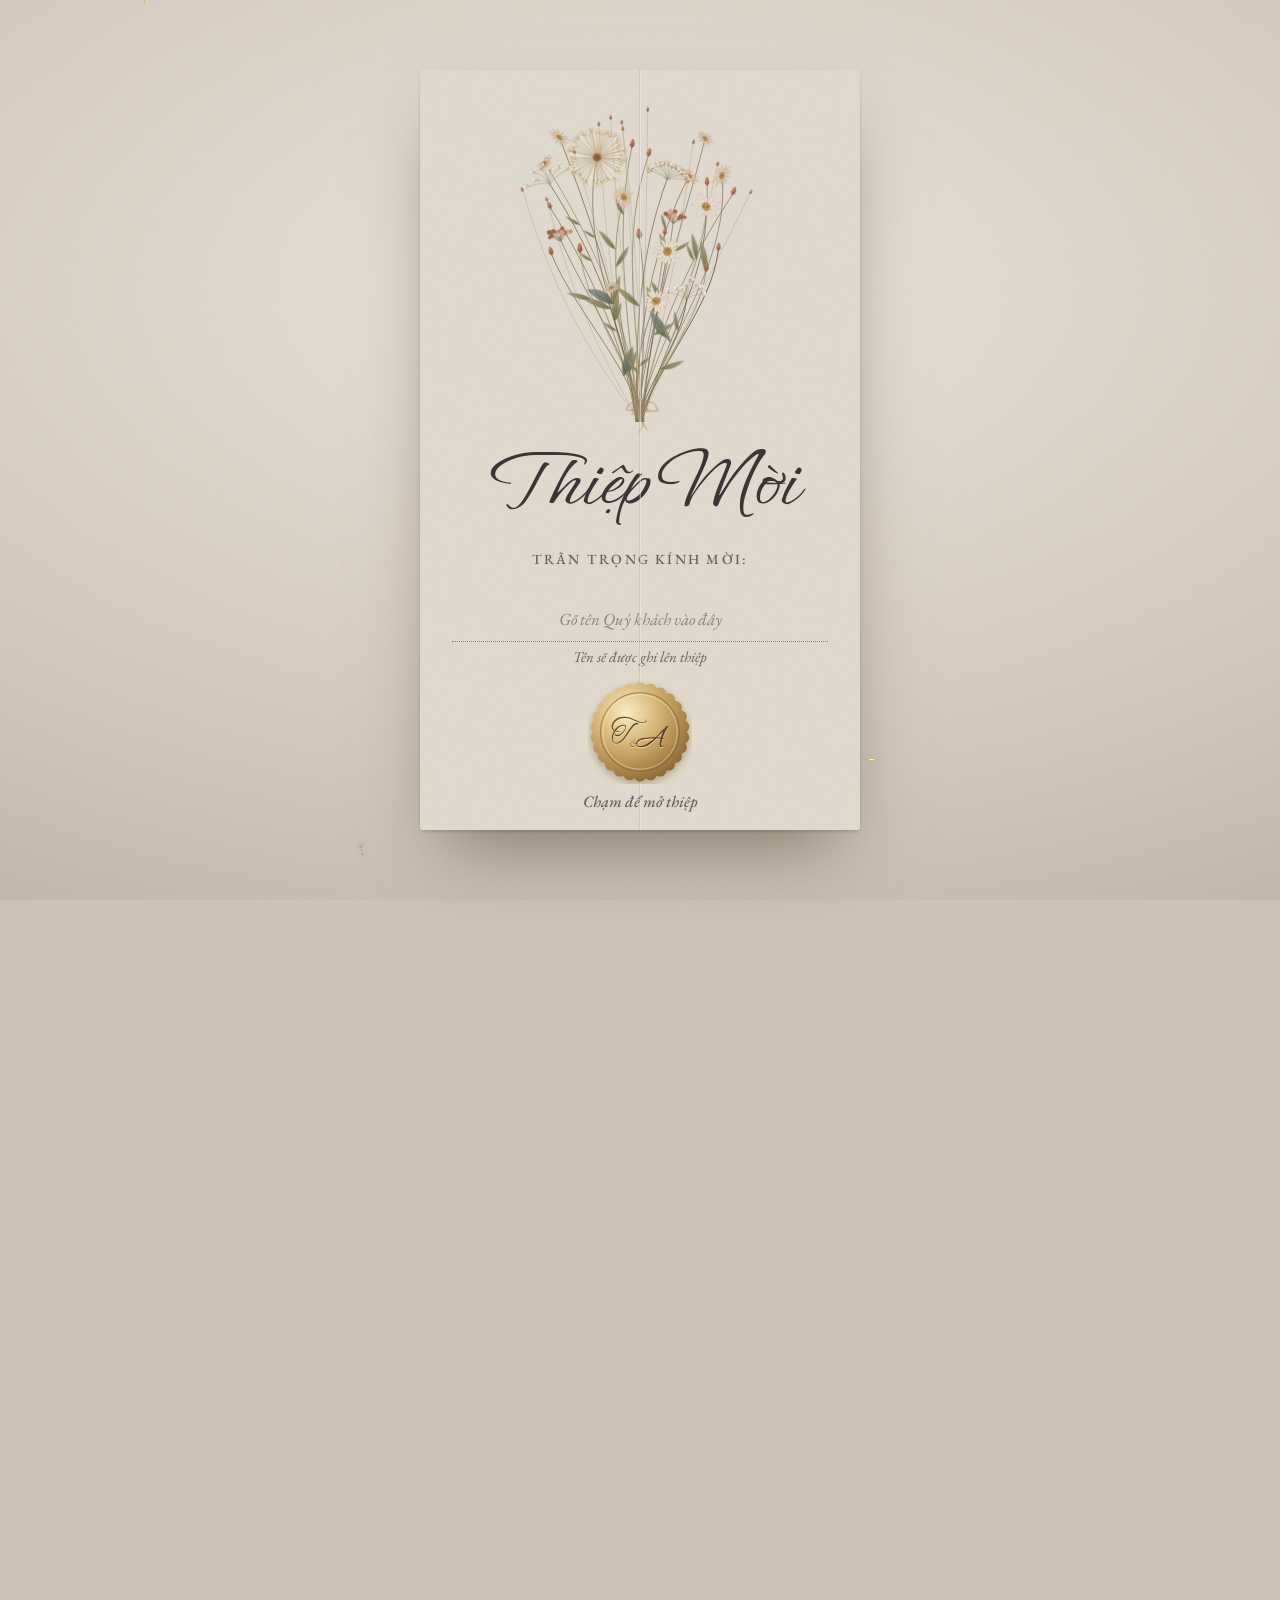
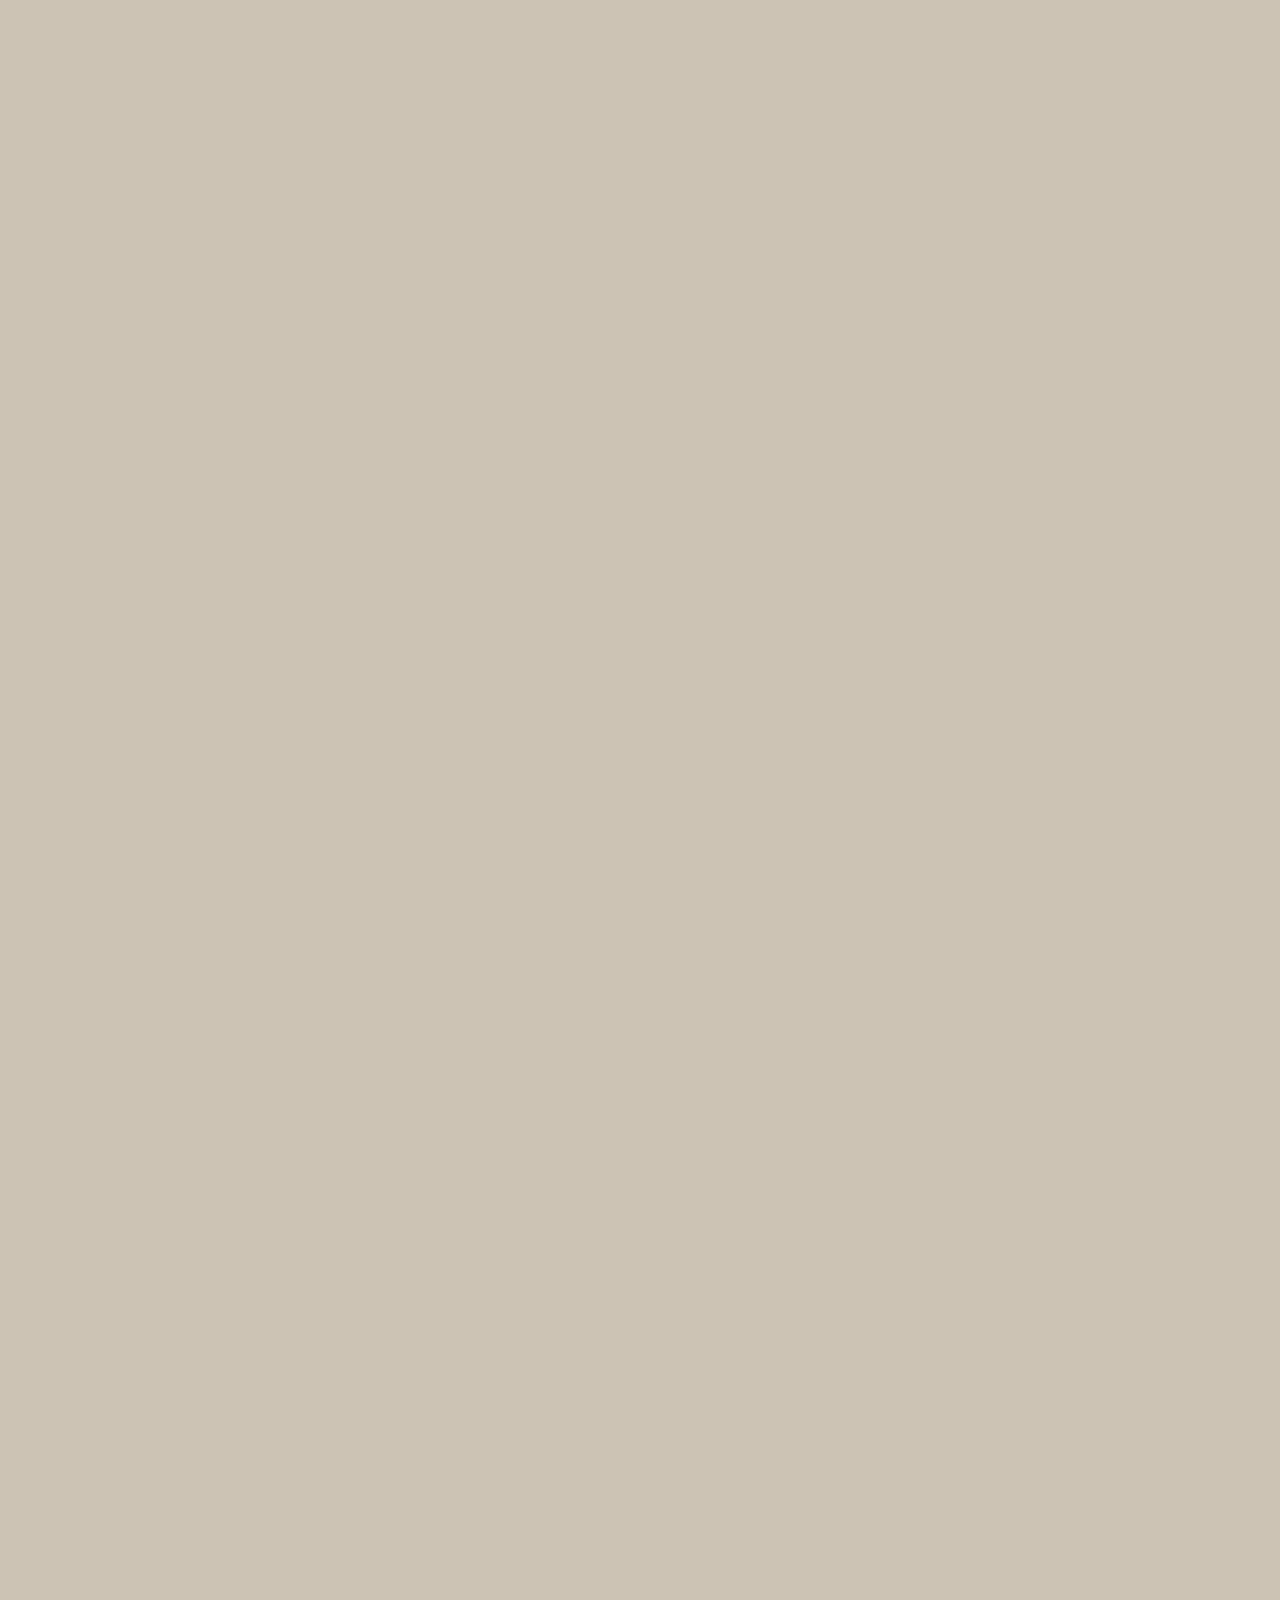
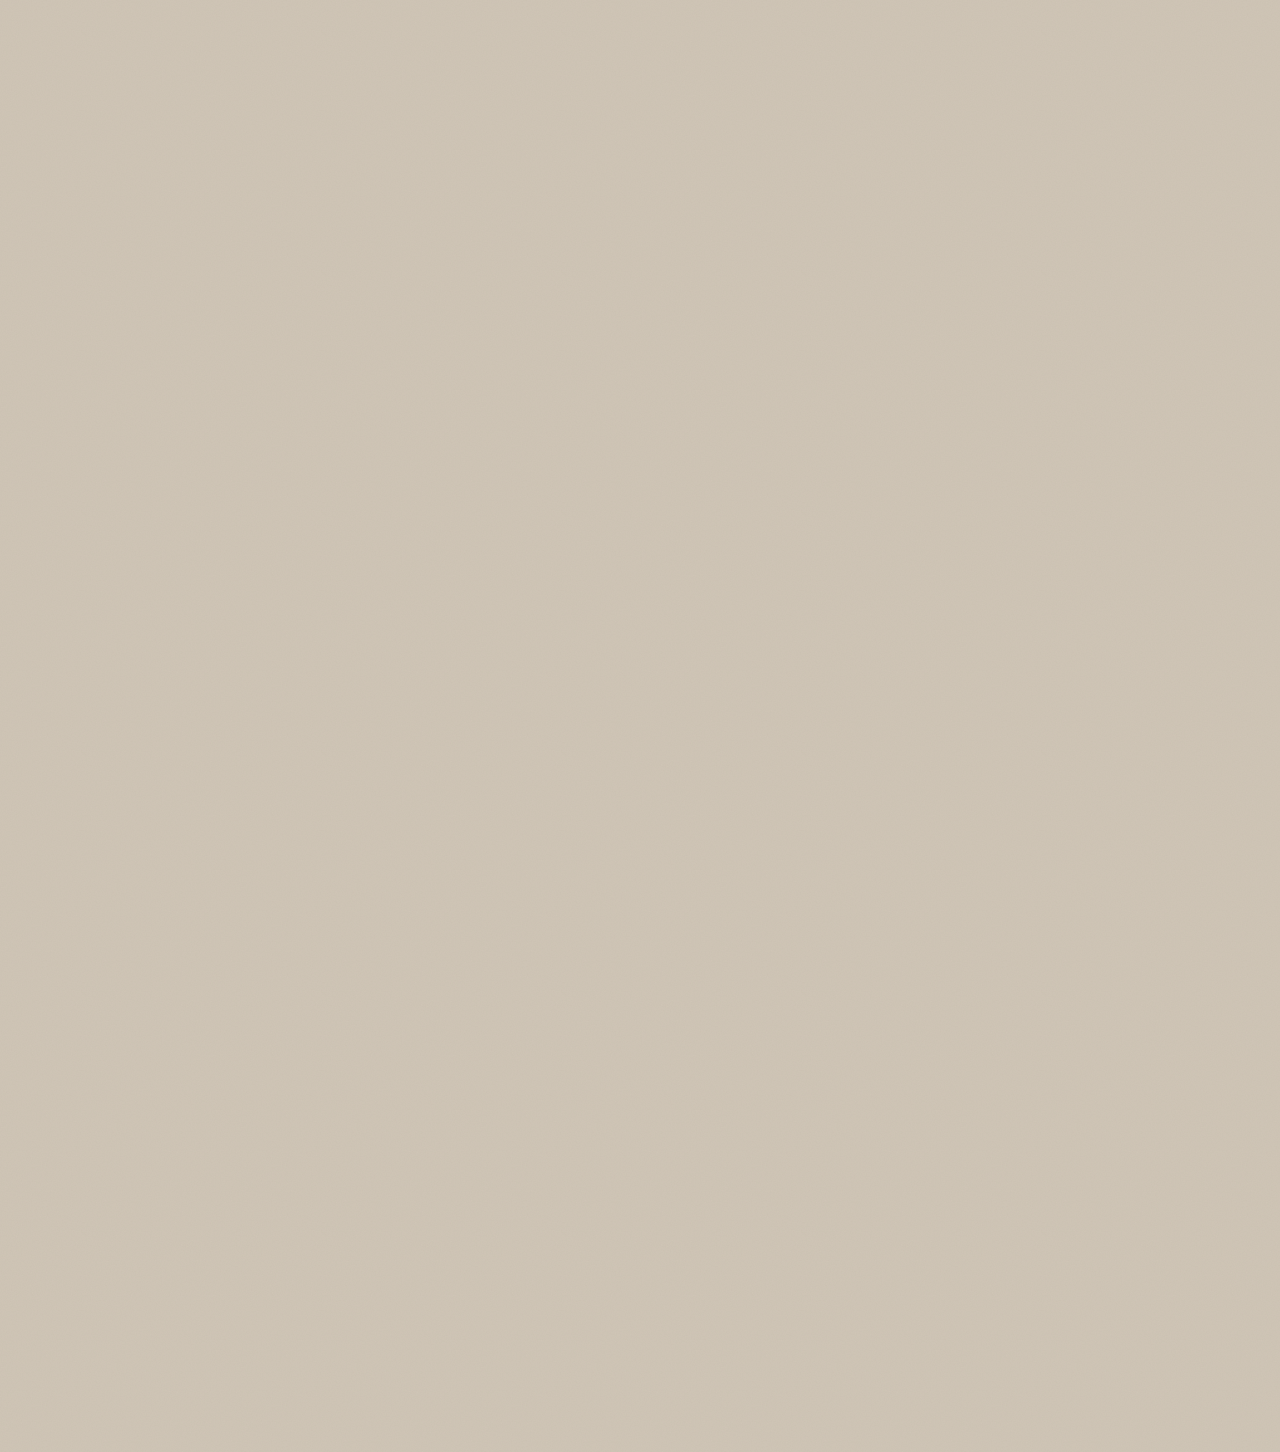
==== commit ac90ad71: "Ảnh cưới bản cuối: đổi Adobe RGB sang sRGB, srcset nhiều cỡ, cắt khung ảnh in - xu_ly_anh.py lấy ảnh" ====
--- a/index.html
+++ b/index.html
@@ -14,7 +14,7 @@
 <meta property="og:title" content="Thiệp mời cưới Quang Thắng &amp; Ngọc Ánh">
 <meta property="og:description" content="11 giờ, Thứ Bảy 28.11.2026, Tầng 2 Khách sạn Sailing, Hà Tĩnh. Bấm để mở thiệp và xác nhận tham dự.">
 <meta property="og:url" content="https://thanganh.pages.dev/">
-<meta property="og:image" content="https://thanganh.pages.dev/og.jpg">
+<meta property="og:image" content="https://thanganh.pages.dev/og.jpg?v=2">
 <meta property="og:image:width" content="1200">
 <meta property="og:image:height" content="630">
 <meta property="og:image:alt" content="Thiệp cưới Quang Thắng và Ngọc Ánh, 28.11.2026">
--- a/style.css
+++ b/style.css
@@ -692,25 +692,35 @@
 .cam-on.hien .anh-in { opacity: 1; translate: 0 0; }
 .anh-in img { display: block; width: 100%; aspect-ratio: 4 / 5; object-fit: cover; object-position: 50% 28%; background: #E7E4DF center 28% / cover no-repeat; }
 
-/* Album ảnh cưới: ảnh như bản in, so le hai cột */
+/* Album ảnh cưới: xấp ba ảnh in, cuộn tới thì xoè ra */
 .album { padding: 54px 16px 30px; }
-.cat-anh { display: grid; grid-template-columns: 1fr 1fr; gap: 16px 12px; max-width: 520px; margin: 8px auto 0; }
-.in { margin: 0; padding: 6px 6px 7px; background: #FBFBF9; box-shadow: 0 1px 2px rgba(60, 45, 30, .12), 0 16px 30px -20px rgba(60, 45, 30, .5); }
-.in:first-child { grid-column: 1 / -1; padding: 8px 8px 9px; }
-.in:nth-child(odd):not(:first-child) { translate: 0 34px; }
+.cat-anh { position: relative; max-width: 420px; height: clamp(340px, 96vw, 460px); margin: -6px auto 0; }
+.in {
+  position: absolute; left: 50%; top: 50%; width: min(60%, 250px); margin: 0;
+  padding: 8px; background: #FBFBF9;
+  box-shadow: 0 1px 2px rgba(60, 45, 30, .14), 0 18px 34px -18px rgba(60, 45, 30, .55);
+  translate: -50% -50%;
+  transition: transform 1.4s cubic-bezier(.2, .8, .2, 1);
+}
+.in:nth-child(1) { z-index: 3; transform: rotate(-1deg); }
+.in:nth-child(2) { z-index: 2; transform: rotate(-3deg); }
+.in:nth-child(3) { z-index: 1; transform: rotate(2deg); }
+.cat-anh.xoe .in:nth-child(1) { transform: rotate(-2deg); }
+.cat-anh.xoe .in:nth-child(2) { transform: translate(-28%, 3%) rotate(-8deg); transition-delay: .15s; }
+.cat-anh.xoe .in:nth-child(3) { transform: translate(28%, 1%) rotate(7deg); transition-delay: .3s; }
 .in .khung {
   display: block; width: 100%; padding: 0; border: 0; cursor: zoom-in; overflow: hidden;
-  aspect-ratio: var(--ti-le, 2 / 3);
-  background: #E7E4DF center / cover no-repeat;
+  aspect-ratio: 4 / 5;
+  background: #E7E4DF center 30% / cover no-repeat;
 }
 .in img {
-  display: block; width: 100%; height: 100%; object-fit: cover;
+  display: block; width: 100%; height: 100%; object-fit: cover; object-position: 50% 30%;
   opacity: 0; filter: blur(16px) saturate(.15) brightness(1.25); transform: scale(1.08);
   transition: opacity 1.1s ease, filter 1.8s ease, transform 2.2s cubic-bezier(.2, .7, .2, 1);
 }
 .in.hien-anh img.da-tai { opacity: 1; filter: none; transform: none; }
 .in .khung:active img { transform: scale(.985); transition-duration: .15s; }
-.album-nut { display: flex; flex-direction: column; align-items: center; gap: 12px; margin-top: 62px; }
+.album-nut { display: flex; flex-direction: column; align-items: center; gap: 12px; margin-top: 18px; }
 .nut-phim {
   display: inline-flex; align-items: center; gap: 12px;
   min-height: 54px; padding: 0 30px 0 24px;
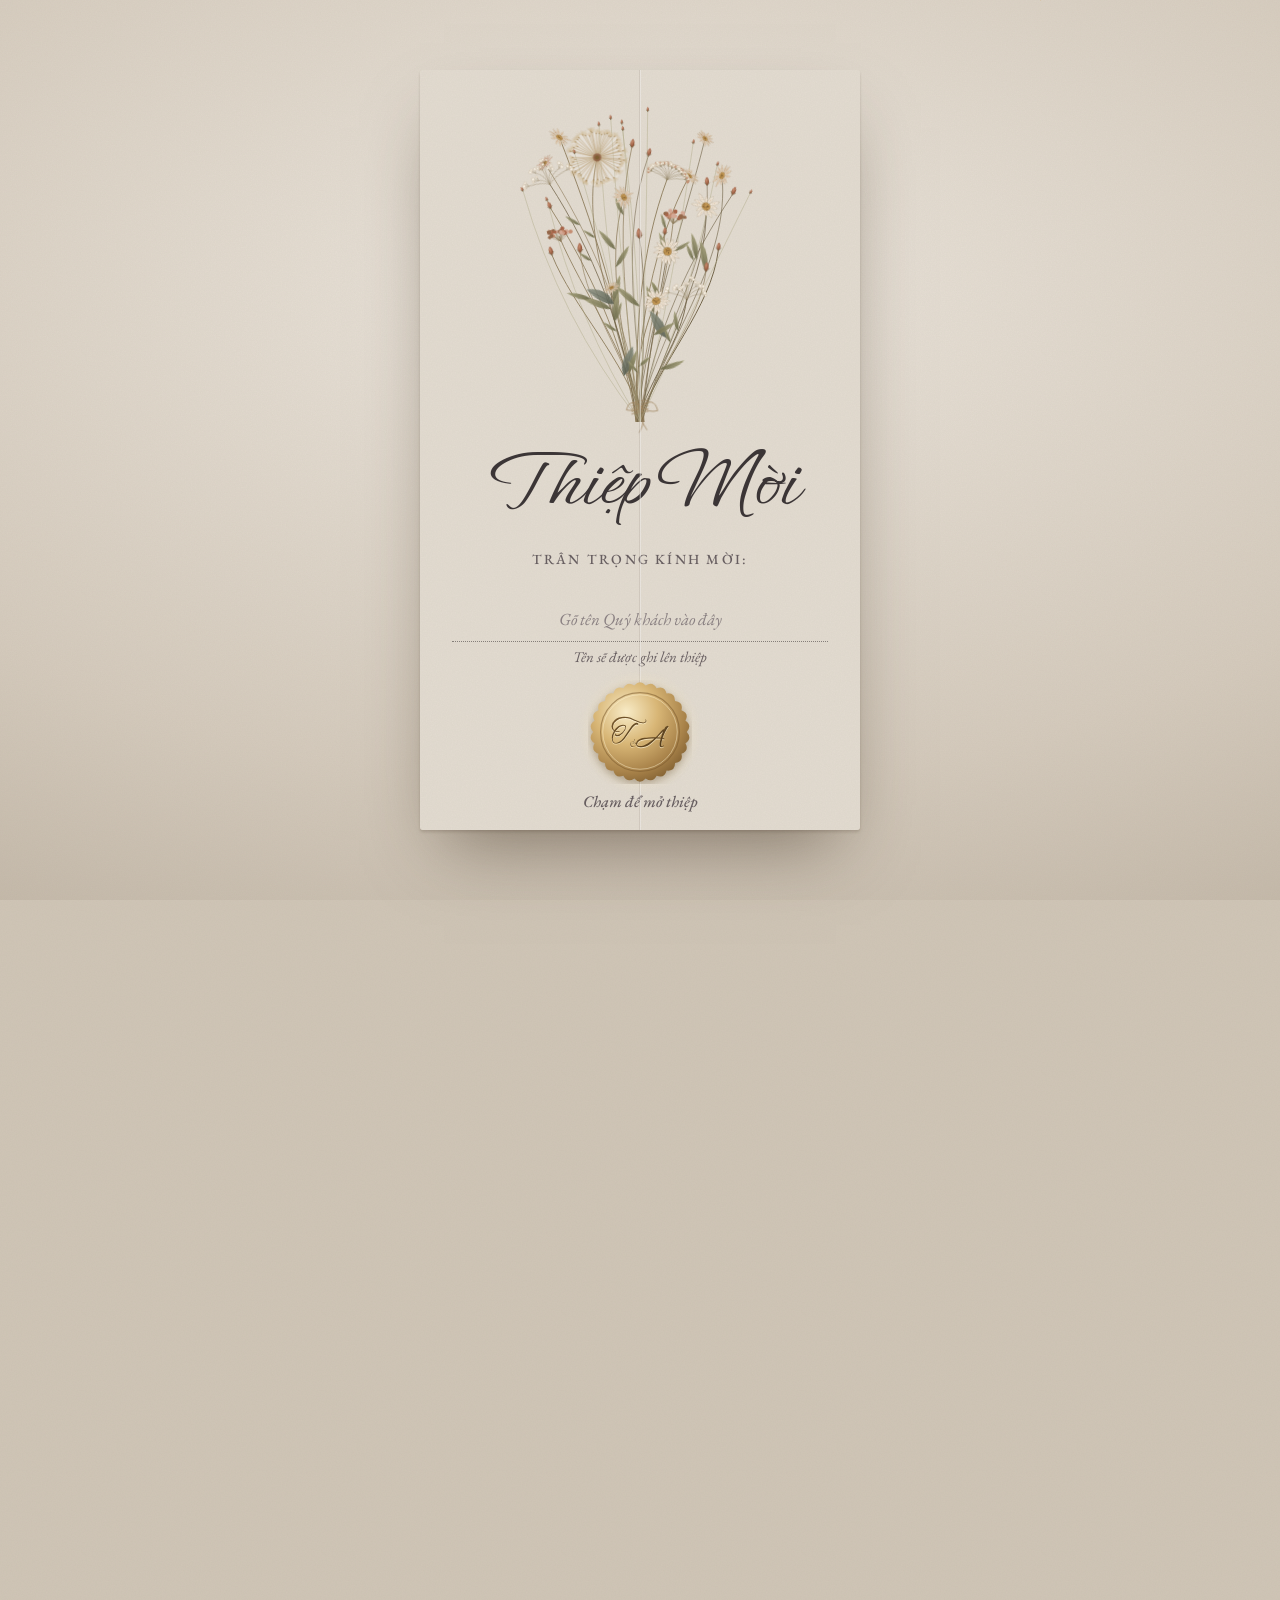
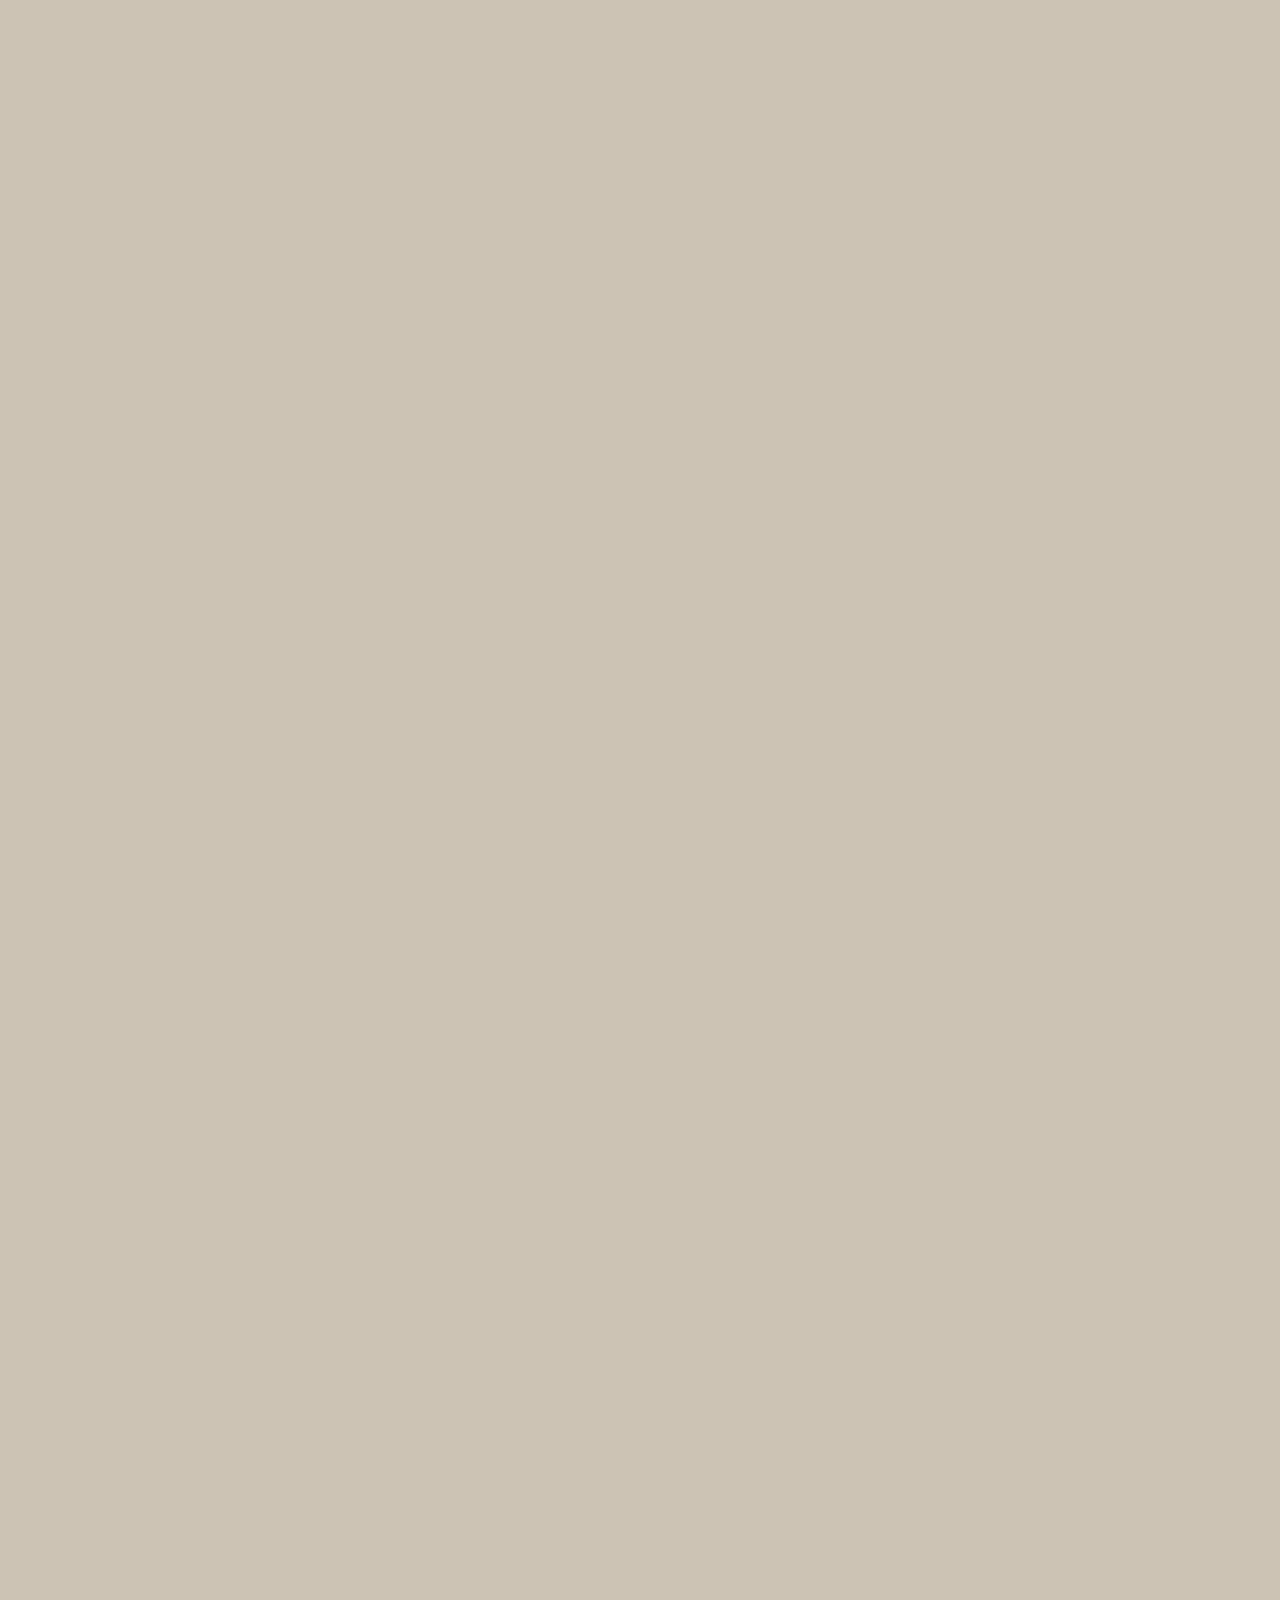
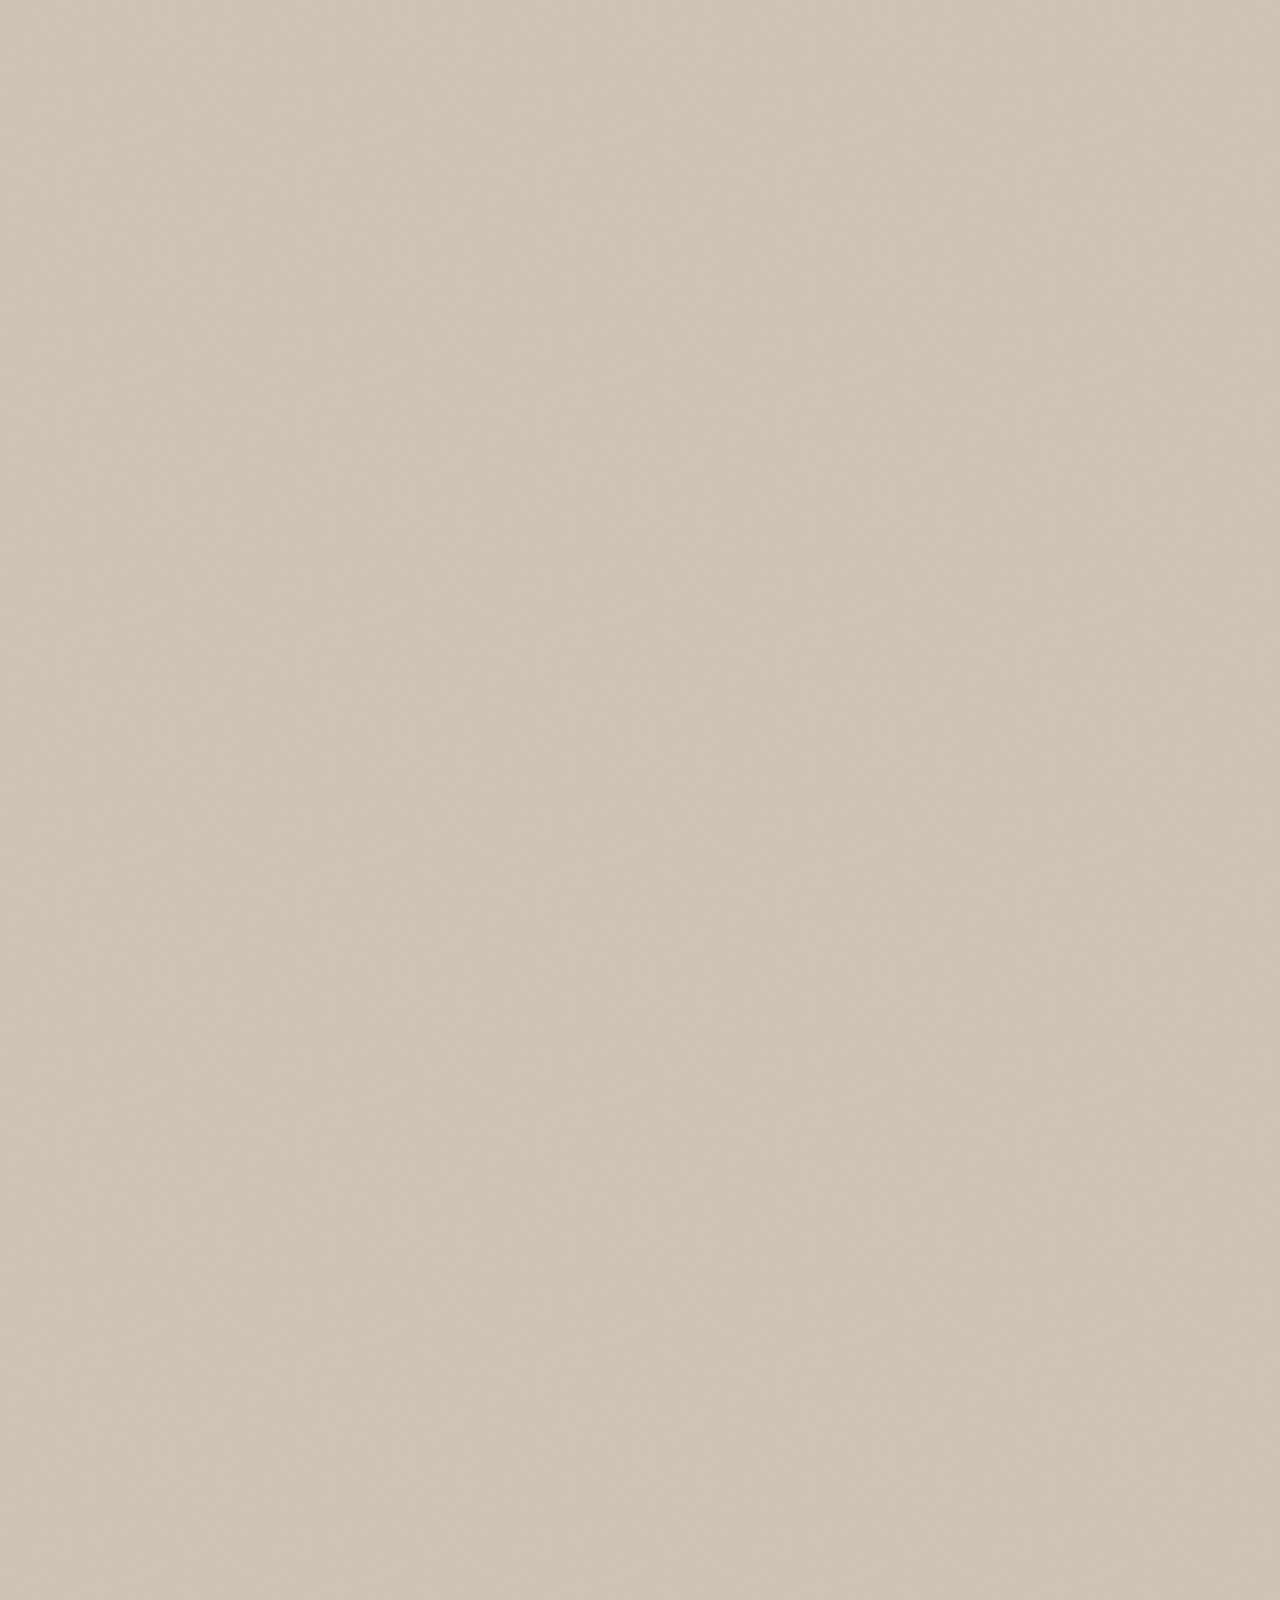
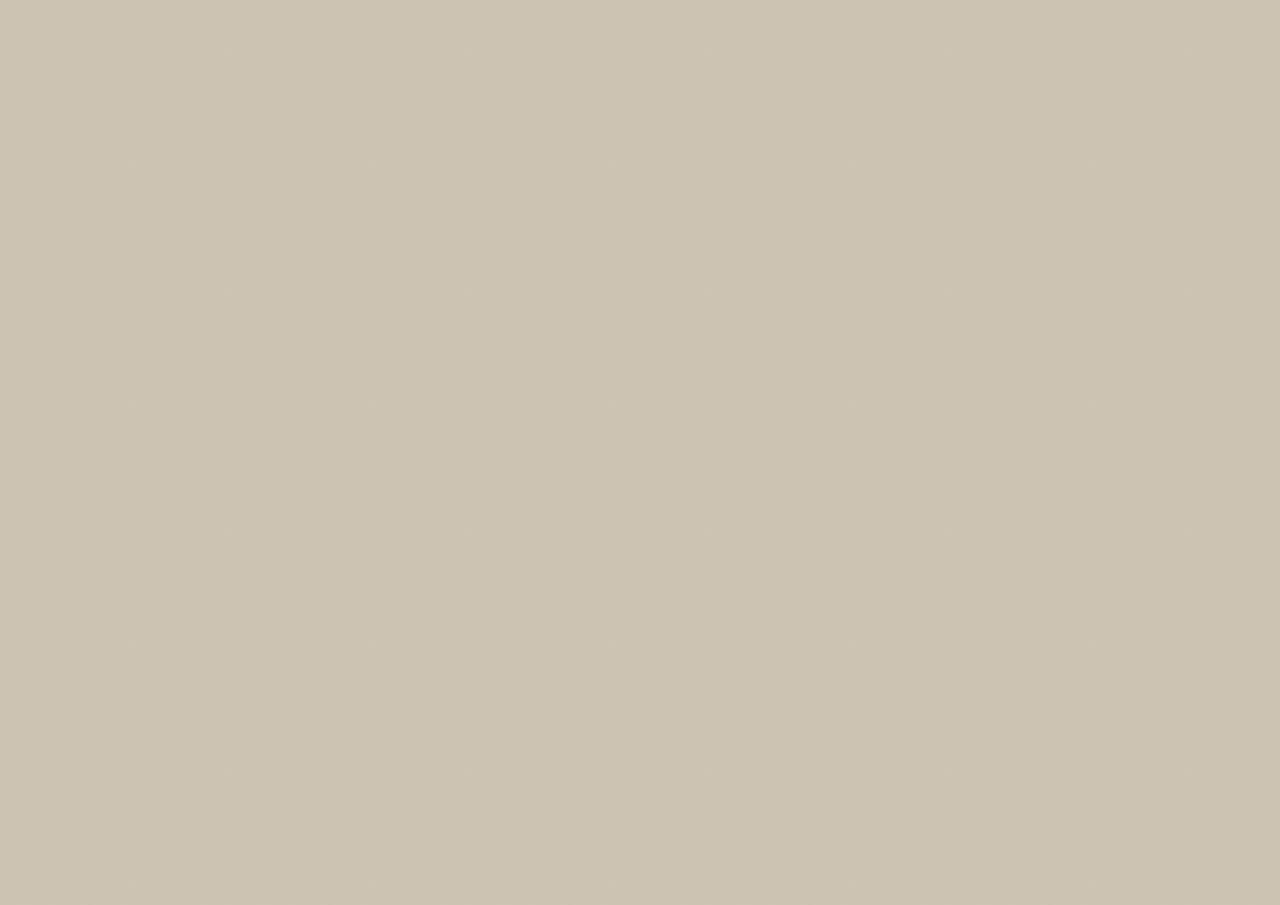
==== commit 061e266a: "Mục Mừng cưới: mã VietQR ghi sẵn tên khách và lời chúc Phong bì có dấu niêm T&A, mã Vietcombank tạo " ====
--- a/index.html
+++ b/index.html
@@ -178,6 +178,39 @@
     </ol>
   </section>
 
+  <!-- Mừng cưới: phong bì có dấu niêm, trong là mã VietQR ghi sẵn tên khách + lời chúc (mungcuoi.js) -->
+  <section class="mung-cuoi" id="mung-cuoi" data-hien>
+    <h2 class="tieu-de">Mừng cưới</h2>
+    <p class="dan">Quý khách có thể gửi quà mừng qua mã dưới đây. Tên và lời chúc của Quý khách đã được ghi sẵn trong nội dung chuyển khoản.</p>
+    <div class="phong-bi">
+      <svg class="nap-bi" viewBox="0 0 400 84" preserveAspectRatio="none" aria-hidden="true"><path d="M0 0H400L213 79Q200 86 187 79Z"/></svg>
+      <div class="niem-bi" id="niem-bi" aria-hidden="true"></div>
+      <figure class="to-qr">
+        <img id="anh-qr" width="250" height="250" alt="Mã QR chuyển khoản" decoding="async">
+        <figcaption>
+          <span class="chu-tk" id="chu-tk"></span>
+          <span class="ngan-hang" id="ngan-hang"></span>
+        </figcaption>
+      </figure>
+      <div class="dong-chep">
+        <span class="nhan-chep">Số tài khoản</span>
+        <div class="gia-tri">
+          <span class="so-tk" id="so-tk"></span>
+          <button class="nut-chep" type="button" data-chep="so-tk"><span class="chu-nut">Chép</span><span class="an-di"> số tài khoản</span></button>
+        </div>
+      </div>
+      <div class="dong-chep">
+        <span class="nhan-chep">Nội dung chuyển khoản</span>
+        <div class="gia-tri">
+          <span class="nd-ck" id="nd-ck"></span>
+          <button class="nut-chep" type="button" data-chep="nd-ck"><span class="chu-nut">Chép</span><span class="an-di"> nội dung chuyển khoản</span></button>
+        </div>
+      </div>
+      <button class="nut-gui nut-luu" id="nut-luu-qr" type="button">Lưu ảnh mã QR</button>
+      <p class="huong-dan">Mở ứng dụng ngân hàng, chọn quét mã QR rồi lấy ảnh vừa lưu. Cũng có thể nhấn giữ vào mã để lưu ảnh.</p>
+    </div>
+  </section>
+
   <!-- Xác nhận tham dự -->
   <section class="xac-nhan" id="xac-nhan" data-hien>
     <h2 class="tieu-de">Xác nhận tham dự</h2>
@@ -284,6 +317,8 @@
 </div>
 
 <script src="config.js"></script>
+<script src="qrcode.min.js"></script>
+<script src="mungcuoi.js"></script>
 <script src="album.js"></script>
 <script src="monogram.js"></script>
 <script src="flora.js"></script>
--- a/style.css
+++ b/style.css
@@ -553,6 +553,56 @@
 }
 .nut-duong:hover { background: var(--nhu-dam); color: #FFF9EE; }
 
+/* Mừng cưới: phong bì có nắp và dấu niêm, trong là tờ mã QR */
+.mung-cuoi { padding: 54px 18px 34px; }
+.phong-bi {
+  position: relative; max-width: 420px; margin: 0 auto;
+  padding: 116px 22px 24px;
+  background: var(--bia) var(--noise);
+  border-radius: 3px;
+  box-shadow: inset 0 1px 0 rgba(255, 255, 255, .6), 0 2px 4px rgba(70, 55, 40, .1), 0 24px 44px -22px rgba(70, 55, 40, .42);
+  opacity: 0; transform: translateY(26px);
+  transition: opacity 1s ease, transform 1.2s cubic-bezier(.2, .7, .2, 1);
+}
+.mung-cuoi.hien .phong-bi { opacity: 1; transform: none; }
+.nap-bi { position: absolute; left: 0; top: 0; width: 100%; height: 84px; overflow: visible; filter: drop-shadow(0 3px 3px rgba(70, 55, 40, .16)); }
+.nap-bi path { fill: #D8CFC0; stroke: rgba(126, 95, 51, .3); stroke-width: 1; vector-effect: non-scaling-stroke; }
+.niem-bi { position: absolute; left: 50%; top: 80px; width: 68px; height: 68px; margin: -34px 0 0 -34px; z-index: 1; opacity: 0; }
+.niem-bi svg { display: block; width: 100%; height: 100%; filter: drop-shadow(0 3px 4px rgba(70, 45, 15, .35)); }
+.mung-cuoi.hien .niem-bi { animation: an-niem .6s .8s cubic-bezier(.55, 0, .75, .4) forwards; }
+@keyframes an-niem {
+  0% { opacity: 0; transform: scale(1.9) rotate(-24deg); }
+  80% { opacity: 1; transform: scale(.94) rotate(-3deg); }
+  100% { opacity: 1; transform: none; }
+}
+.to-qr {
+  position: relative; max-width: 290px; margin: 0 auto 18px; padding: 14px 14px 16px;
+  background: #FFFFFF; border-radius: 2px; text-align: center;
+  box-shadow: 0 1px 2px rgba(60, 45, 30, .14), 0 14px 28px -18px rgba(60, 45, 30, .5);
+}
+.to-qr::before { content: ""; position: absolute; inset: 6px; border: 1px solid rgba(169, 132, 78, .5); pointer-events: none; }
+.to-qr img { display: block; width: 100%; max-width: 250px; height: auto; aspect-ratio: 1; margin: 0 auto; -webkit-touch-callout: default; }
+.to-qr figcaption { position: relative; margin-top: 4px; }
+.chu-tk { display: block; font: 600 20px/1.3 var(--chu-in); color: var(--muc); }
+.ngan-hang { display: block; font: italic 16.5px/1.4 var(--chu-in); color: var(--muc-nhat); }
+.dong-chep { padding: 12px 2px; border-top: 1.5px dotted rgba(103, 94, 96, .5); }
+.nhan-chep { display: block; font: italic 16px/1.3 var(--chu-in); color: var(--muc-nhat); }
+.gia-tri { display: flex; align-items: center; gap: 12px; margin-top: 4px; }
+.so-tk { flex: 1; font: 500 23px/1.2 var(--chu-in); letter-spacing: .05em; color: var(--but); font-variant-numeric: lining-nums tabular-nums; }
+.nd-ck { flex: 1; min-width: 0; font: 400 18.5px/1.35 var(--chu-in); color: var(--but); overflow-wrap: anywhere; }
+.nut-chep {
+  flex: none; min-width: 5.6em; min-height: 42px; padding: 0 12px;
+  border: 1px solid var(--nhu); border-radius: 4px; background: rgba(255, 255, 255, .4);
+  font: 500 16.5px/1 var(--chu-in); color: var(--nhu-dam); cursor: pointer;
+  transition: background .2s, color .2s, border-color .2s;
+}
+.nut-chep:hover { background: rgba(255, 255, 255, .75); }
+.nut-chep.xong { background: var(--nhu-dam); border-color: var(--nhu-dam); color: #FFF9EE; }
+.nut-chep:focus-visible, .nut-luu:focus-visible { outline: 2px solid var(--but); outline-offset: 2px; }
+.nut-luu { margin-top: 8px; }
+.nut-luu::after { content: none; }
+.huong-dan { text-wrap: balance; margin: 12px 0 0; text-align: center; font: italic 15.5px/1.45 var(--chu-in); color: var(--muc-nhat); }
+
 /* Xác nhận tham dự */
 .xac-nhan { padding: 60px 18px 50px; }
 .dan { text-wrap: balance; max-width: 26em; margin: 0 auto 28px; text-align: center; font: italic 18.5px/1.5 var(--chu-in); color: var(--muc-nhat); }
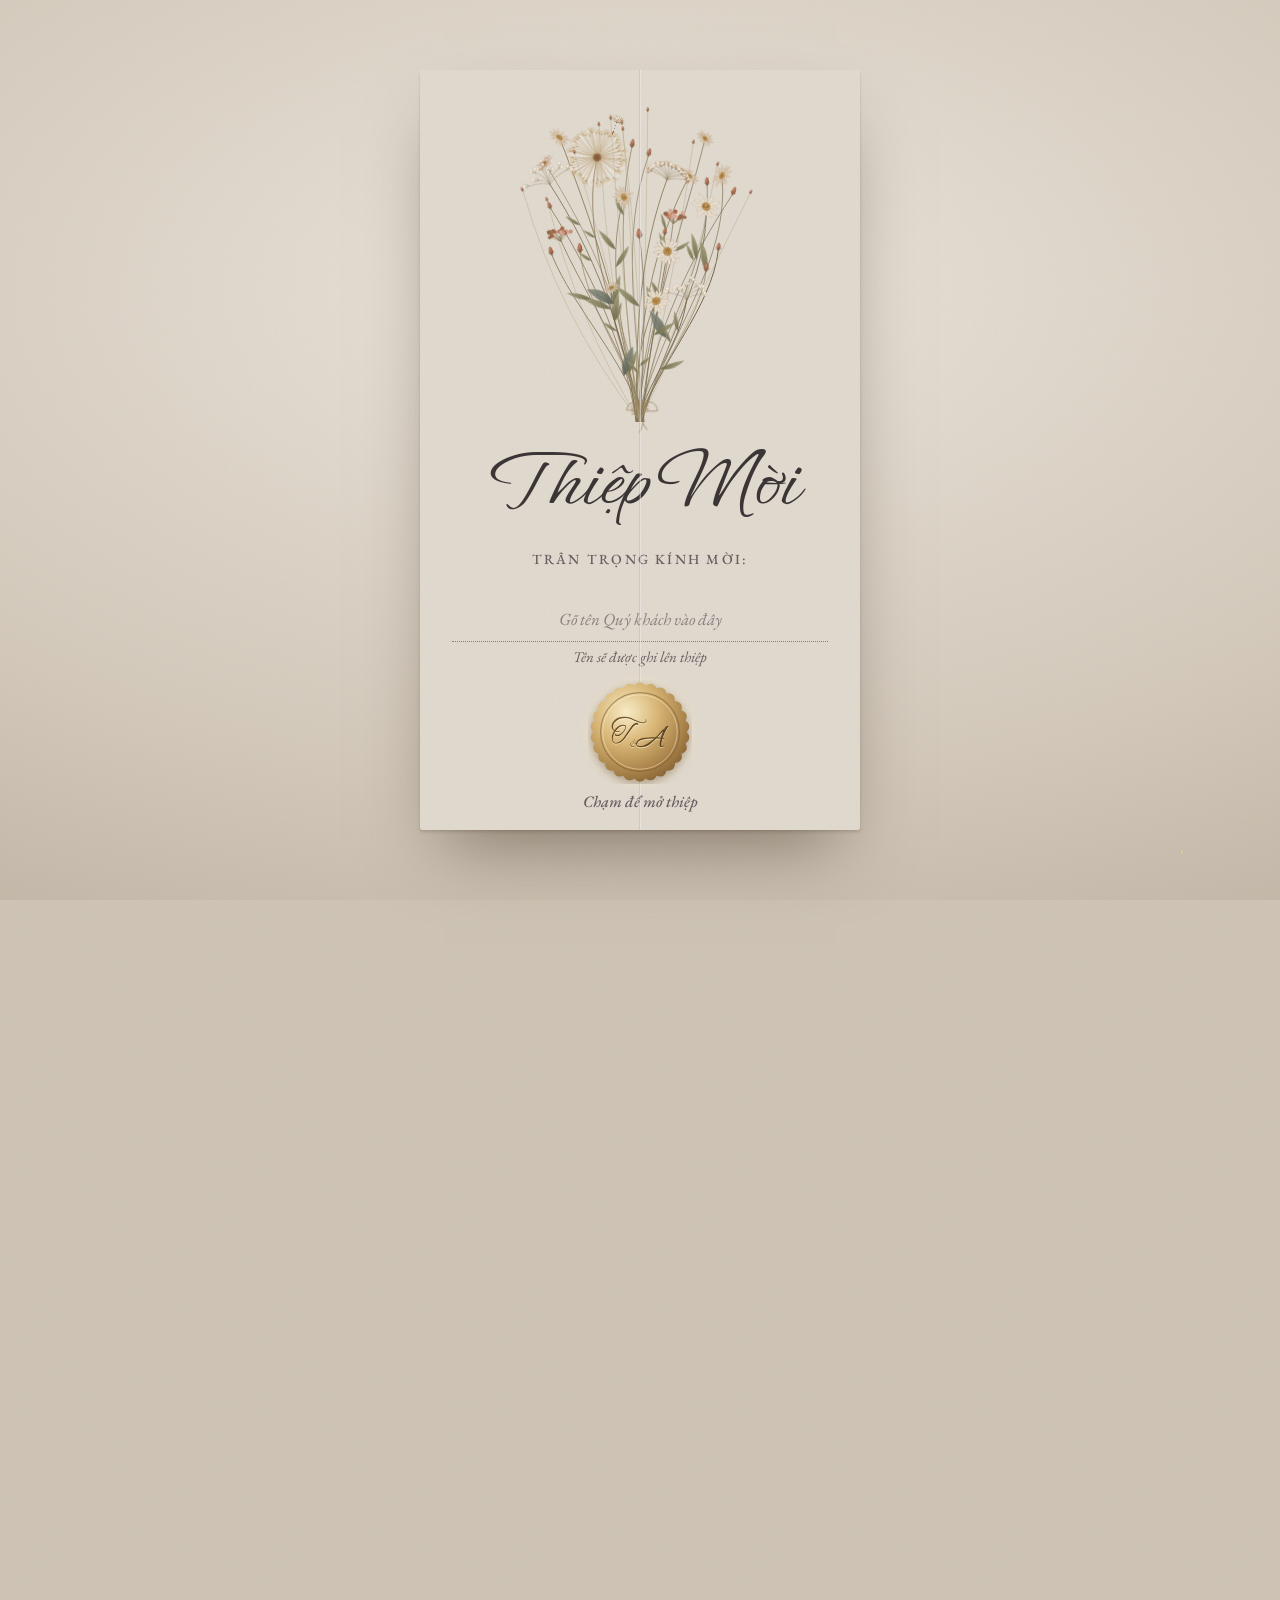
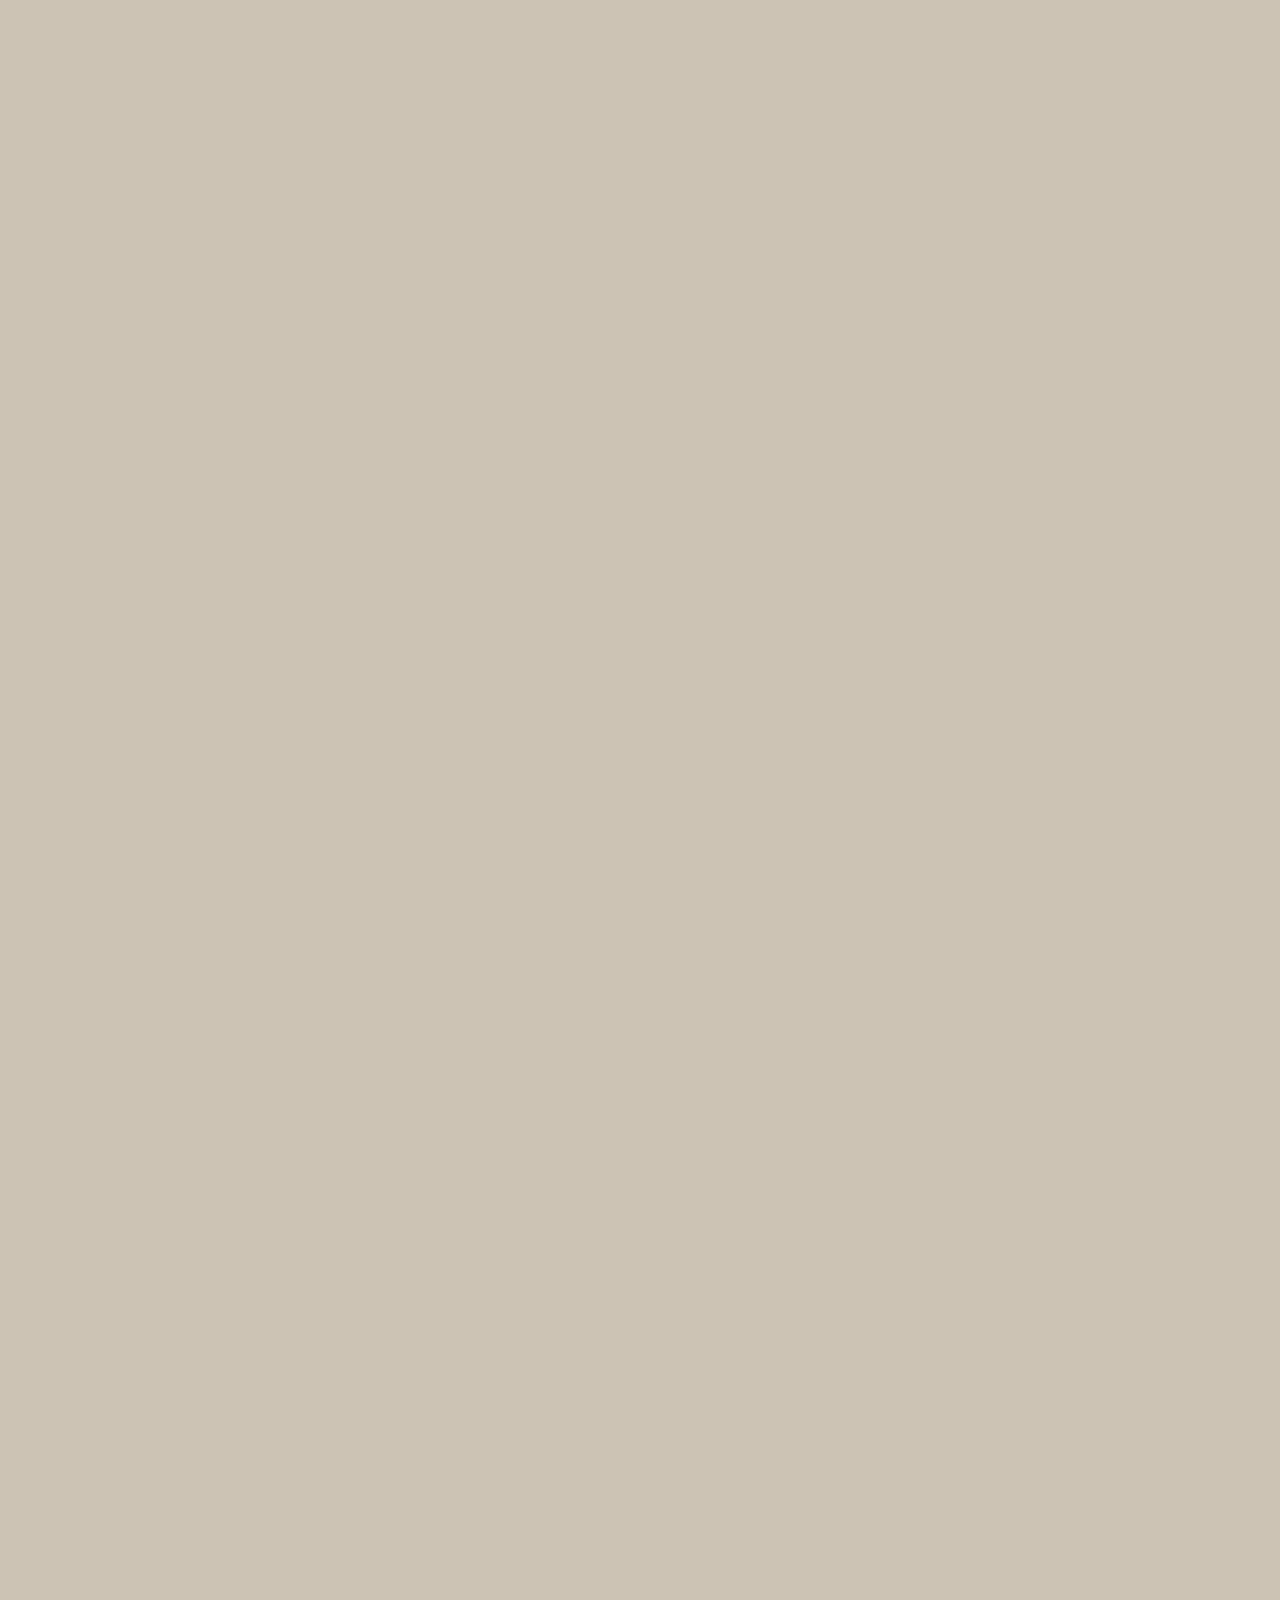
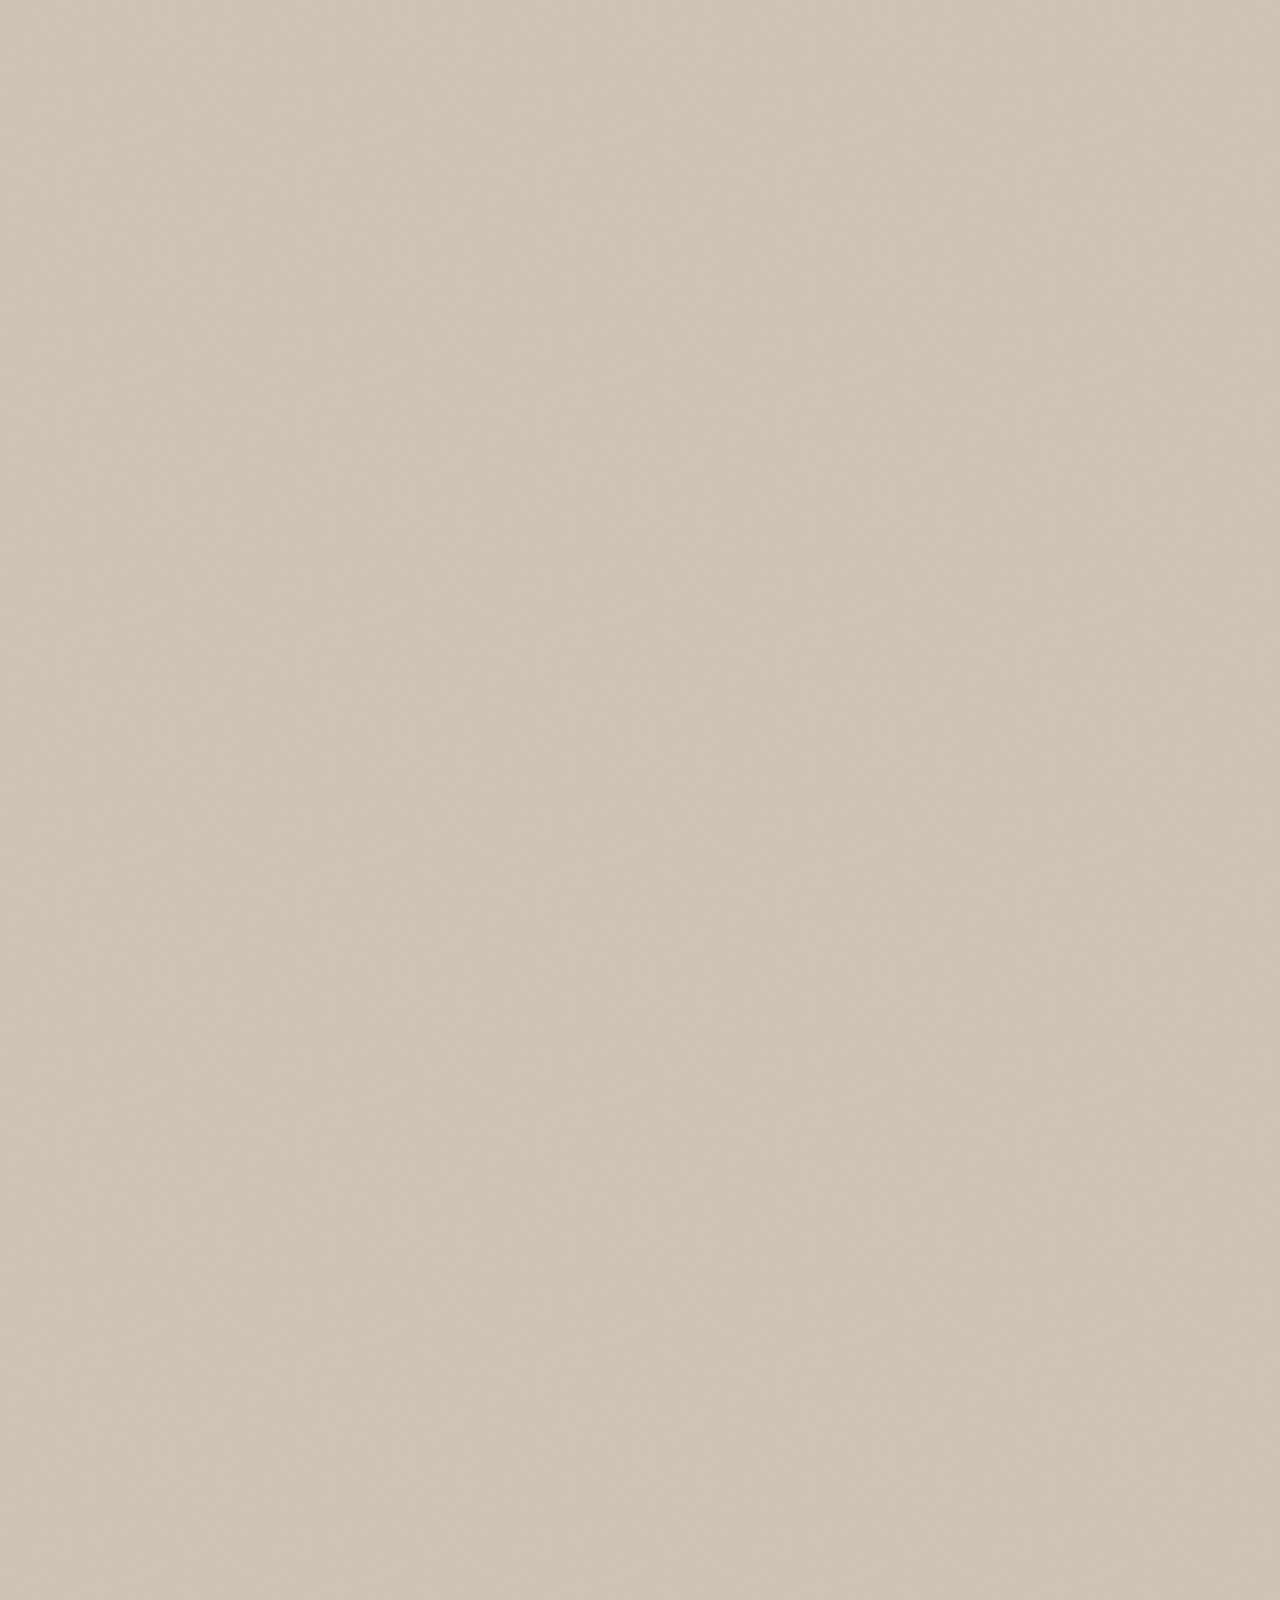
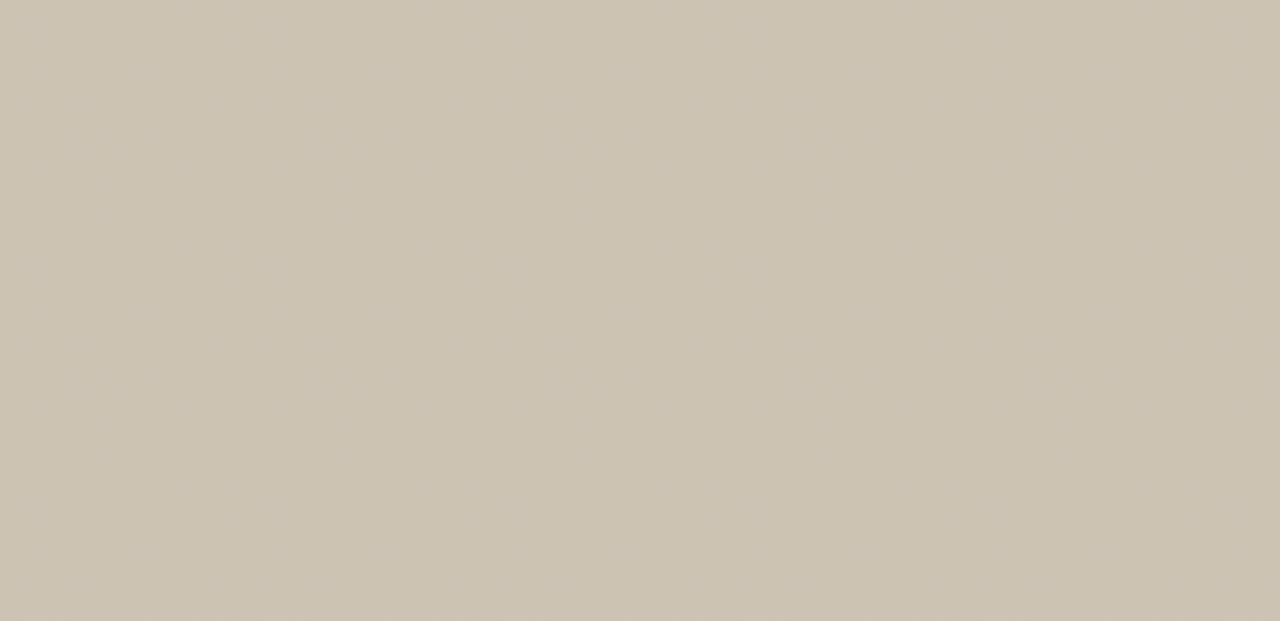
==== commit a2a5db0d: "Mừng cưới làm lại: phong bì đỏ ghi lời chúc, chạm dấu niêm mở ra thiệp mã QR Mục "Gửi lời chúc phúc"" ====
--- a/index.html
+++ b/index.html
@@ -178,36 +178,56 @@
     </ol>
   </section>
 
-  <!-- Mừng cưới: phong bì có dấu niêm, trong là mã VietQR ghi sẵn tên khách + lời chúc (mungcuoi.js) -->
+  <!-- Mừng cưới: phong bì đỏ ghi tay lời chúc + tên khách; chạm dấu niêm thì thiệp mã VietQR trồi lên (mungcuoi.js) -->
   <section class="mung-cuoi" id="mung-cuoi" data-hien>
-    <h2 class="tieu-de">Mừng cưới</h2>
-    <p class="dan">Quý khách có thể gửi quà mừng qua mã dưới đây. Tên và lời chúc của Quý khách đã được ghi sẵn trong nội dung chuyển khoản.</p>
-    <div class="phong-bi">
-      <svg class="nap-bi" viewBox="0 0 400 84" preserveAspectRatio="none" aria-hidden="true"><path d="M0 0H400L213 79Q200 86 187 79Z"/></svg>
-      <div class="niem-bi" id="niem-bi" aria-hidden="true"></div>
-      <figure class="to-qr">
-        <img id="anh-qr" width="250" height="250" alt="Mã QR chuyển khoản" decoding="async">
-        <figcaption>
-          <span class="chu-tk" id="chu-tk"></span>
-          <span class="ngan-hang" id="ngan-hang"></span>
-        </figcaption>
-      </figure>
-      <div class="dong-chep">
-        <span class="nhan-chep">Số tài khoản</span>
-        <div class="gia-tri">
-          <span class="so-tk" id="so-tk"></span>
-          <button class="nut-chep" type="button" data-chep="so-tk"><span class="chu-nut">Chép</span><span class="an-di"> số tài khoản</span></button>
+    <h2 class="tieu-de">Gửi lời chúc phúc</h2>
+    <p class="dan tho">Phương xa chưa tiện ghé thăm,<br>Gửi trao tình cảm nghìn năm vẹn tròn.</p>
+    <p class="dan">Hai chúng tôi xin trân trọng đón&nbsp;nhận qua phong bì nhỏ dưới đây.</p>
+
+    <div class="bi-san" id="bi-san">
+      <div class="bi" id="bi">
+        <div class="bi-lung" aria-hidden="true"></div>
+        <figure class="bi-the" id="bi-the">
+          <p class="the-doi" id="the-doi"></p>
+          <img id="anh-qr" width="190" height="190" alt="Mã QR chuyển khoản" decoding="async">
+          <figcaption>
+            <span class="chu-tk" id="chu-tk"></span>
+            <span class="tk-dong" id="tk-dong"><em id="ngan-hang"></em> <span class="so-tk" id="so-tk"></span></span>
+          </figcaption>
+        </figure>
+        <svg class="bi-tui" viewBox="0 0 290 368" aria-hidden="true">
+          <defs>
+            <linearGradient id="tui-g" x1="0" y1="0" x2=".4" y2="1"><stop offset="0" stop-color="#B04A41"/><stop offset=".55" stop-color="#9C3B34"/><stop offset="1" stop-color="#84302A"/></linearGradient>
+            <linearGradient id="day-g" x1="0" y1="1" x2="0" y2="0"><stop offset="0" stop-color="#8C332D"/><stop offset="1" stop-color="#A9443B"/></linearGradient>
+            <filter id="day-bong" x="-10%" y="-20%" width="120%" height="140%"><feDropShadow dx="0" dy="-2" stdDeviation="2.6" flood-color="#3D0F0B" flood-opacity=".38"/></filter>
+          </defs>
+          <path d="M0 6Q0 1 5 3L145 110L285 3Q290 1 290 6V361Q290 368 283 368H7Q0 368 0 361Z" fill="url(#tui-g)"/>
+          <path d="M1 4L145 110L289 4" fill="none" stroke="#F1C9B2" stroke-opacity=".3" stroke-width="1"/>
+          <path d="M0 366L135 178Q145 166 155 178L290 366Z" fill="url(#day-g)" filter="url(#day-bong)"/>
+        </svg>
+        <div class="bi-chu" aria-hidden="true">
+          <p class="bi-loi" id="bi-loi"></p>
+          <p class="bi-tu" id="bi-tu"></p>
         </div>
-      </div>
-      <div class="dong-chep">
-        <span class="nhan-chep">Nội dung chuyển khoản</span>
-        <div class="gia-tri">
-          <span class="nd-ck" id="nd-ck"></span>
-          <button class="nut-chep" type="button" data-chep="nd-ck"><span class="chu-nut">Chép</span><span class="an-di"> nội dung chuyển khoản</span></button>
-        </div>
-      </div>
+        <div class="bi-nap" aria-hidden="true"><div class="nap-ngoai"></div><div class="nap-trong"></div></div>
+        <div class="bi-niem" id="bi-niem" aria-hidden="true"></div>
+        <button class="bi-mo" id="bi-mo" type="button" aria-expanded="false" aria-controls="bi-chi-tiet"><span class="an-di">Mở phong bì mừng cưới</span></button>
+      </div>
+    </div>
+    <p class="bi-goi-y" id="bi-goi-y" aria-hidden="true">Chạm vào dấu niêm để mở phong bì</p>
+
+    <div class="bi-chi-tiet" id="bi-chi-tiet" hidden>
+      <fieldset class="chon-loi">
+        <legend>Chọn lời chúc ghi trên phong bì</legend>
+        <div class="hang-loi" id="hang-loi"></div>
+      </fieldset>
+      <p class="nd-dong">Nội dung chuyển khoản: <span id="nd-ck"></span></p>
       <button class="nut-gui nut-luu" id="nut-luu-qr" type="button">Lưu ảnh mã QR</button>
-      <p class="huong-dan">Mở ứng dụng ngân hàng, chọn quét mã QR rồi lấy ảnh vừa lưu. Cũng có thể nhấn giữ vào mã để lưu ảnh.</p>
+      <div class="hang-chep">
+        <button class="nut-chep" type="button" data-chep="stk">Chép số tài khoản</button>
+        <button class="nut-chep" type="button" data-chep="nd">Chép nội dung</button>
+      </div>
+      <p class="bi-bao" id="bi-bao" role="status" aria-live="polite"></p>
     </div>
   </section>
 
--- a/style.css
+++ b/style.css
@@ -553,55 +553,135 @@
 }
 .nut-duong:hover { background: var(--nhu-dam); color: #FFF9EE; }
 
-/* Mừng cưới: phong bì có nắp và dấu niêm, trong là tờ mã QR */
-.mung-cuoi { padding: 54px 18px 34px; }
-.phong-bi {
-  position: relative; max-width: 420px; margin: 0 auto;
-  padding: 116px 22px 24px;
-  background: var(--bia) var(--noise);
-  border-radius: 3px;
-  box-shadow: inset 0 1px 0 rgba(255, 255, 255, .6), 0 2px 4px rgba(70, 55, 40, .1), 0 24px 44px -22px rgba(70, 55, 40, .42);
+/* Mừng cưới: phong bì đỏ ghi tay lời chúc; chạm dấu niêm thì nắp mở, thiệp mã QR trồi lên */
+.mung-cuoi {
+  --w: min(290px, 78vw);
+  --eh: calc(var(--w) * 1.269);
+  --lot: url("data:image/svg+xml,%3Csvg xmlns='http://www.w3.org/2000/svg' width='26' height='26'%3E%3Crect width='26' height='26' fill='%23F4E8D0'/%3E%3Cg fill='%23C49A55' fill-opacity='.5'%3E%3Cpath d='M13 7.5c1.5 2.4 1.5 3.1 0 5.5-1.5-2.4-1.5-3.1 0-5.5zM13 18.5c-1.5-2.4-1.5-3.1 0-5.5 1.5 2.4 1.5 3.1 0 5.5zM7.5 13c2.4-1.5 3.1-1.5 5.5 0-2.4 1.5-3.1 1.5-5.5 0zM18.5 13c-2.4 1.5-3.1 1.5-5.5 0 2.4-1.5 3.1-1.5 5.5 0z'/%3E%3Ccircle cx='0' cy='0' r='1.4'/%3E%3Ccircle cx='26' cy='0' r='1.4'/%3E%3Ccircle cx='0' cy='26' r='1.4'/%3E%3Ccircle cx='26' cy='26' r='1.4'/%3E%3C/g%3E%3C/svg%3E");
+  padding: 54px 18px 40px;
+}
+/* Hai câu lục bát mở đầu: đậm mực hơn lời dẫn, giữ nguyên ngắt dòng */
+.mung-cuoi .tho { margin-bottom: 10px; font-size: clamp(18px, 5.2vw, 20.5px); line-height: 1.6; color: var(--muc); }
+.bi-san {
+  position: relative; height: calc(var(--eh) + 36px);
   opacity: 0; transform: translateY(26px);
-  transition: opacity 1s ease, transform 1.2s cubic-bezier(.2, .7, .2, 1);
-}
-.mung-cuoi.hien .phong-bi { opacity: 1; transform: none; }
-.nap-bi { position: absolute; left: 0; top: 0; width: 100%; height: 84px; overflow: visible; filter: drop-shadow(0 3px 3px rgba(70, 55, 40, .16)); }
-.nap-bi path { fill: #D8CFC0; stroke: rgba(126, 95, 51, .3); stroke-width: 1; vector-effect: non-scaling-stroke; }
-.niem-bi { position: absolute; left: 50%; top: 80px; width: 68px; height: 68px; margin: -34px 0 0 -34px; z-index: 1; opacity: 0; }
-.niem-bi svg { display: block; width: 100%; height: 100%; filter: drop-shadow(0 3px 4px rgba(70, 45, 15, .35)); }
-.mung-cuoi.hien .niem-bi { animation: an-niem .6s .8s cubic-bezier(.55, 0, .75, .4) forwards; }
-@keyframes an-niem {
-  0% { opacity: 0; transform: scale(1.9) rotate(-24deg); }
-  80% { opacity: 1; transform: scale(.94) rotate(-3deg); }
-  100% { opacity: 1; transform: none; }
-}
-.to-qr {
-  position: relative; max-width: 290px; margin: 0 auto 18px; padding: 14px 14px 16px;
-  background: #FFFFFF; border-radius: 2px; text-align: center;
-  box-shadow: 0 1px 2px rgba(60, 45, 30, .14), 0 14px 28px -18px rgba(60, 45, 30, .5);
-}
-.to-qr::before { content: ""; position: absolute; inset: 6px; border: 1px solid rgba(169, 132, 78, .5); pointer-events: none; }
-.to-qr img { display: block; width: 100%; max-width: 250px; height: auto; aspect-ratio: 1; margin: 0 auto; -webkit-touch-callout: default; }
-.to-qr figcaption { position: relative; margin-top: 4px; }
-.chu-tk { display: block; font: 600 20px/1.3 var(--chu-in); color: var(--muc); }
-.ngan-hang { display: block; font: italic 16.5px/1.4 var(--chu-in); color: var(--muc-nhat); }
-.dong-chep { padding: 12px 2px; border-top: 1.5px dotted rgba(103, 94, 96, .5); }
-.nhan-chep { display: block; font: italic 16px/1.3 var(--chu-in); color: var(--muc-nhat); }
-.gia-tri { display: flex; align-items: center; gap: 12px; margin-top: 4px; }
-.so-tk { flex: 1; font: 500 23px/1.2 var(--chu-in); letter-spacing: .05em; color: var(--but); font-variant-numeric: lining-nums tabular-nums; }
-.nd-ck { flex: 1; min-width: 0; font: 400 18.5px/1.35 var(--chu-in); color: var(--but); overflow-wrap: anywhere; }
+  transition: opacity 1s ease, transform 1.2s cubic-bezier(.2, .7, .2, 1), height 1.2s cubic-bezier(.3, .7, .2, 1) .7s;
+}
+.mung-cuoi.hien .bi-san { opacity: 1; transform: none; }
+.bi-san.mo { height: var(--san-mo, calc(var(--eh) + 260px)); }
+.bi { position: absolute; left: 50%; bottom: 0; width: var(--w); height: var(--eh); margin-left: calc(var(--w) / -2); }
+.bi::before {
+  content: ""; position: absolute; left: 3%; right: 3%; bottom: -16px; height: 32px;
+  background: radial-gradient(closest-side, rgba(70, 35, 25, .4), rgba(70, 35, 25, 0));
+}
+/* Lòng phong bì lót giấy hoa văn nhũ, chỉ thấy khi nắp mở */
+.bi-lung {
+  position: absolute; inset: 0; z-index: 1; border-radius: 6px;
+  background: linear-gradient(rgba(80, 22, 16, .5), rgba(80, 22, 16, 0) 36%), var(--lot);
+  box-shadow: inset 0 0 0 1px rgba(110, 38, 30, .55);
+}
+.bi-the {
+  position: absolute; left: 6%; top: 14px; z-index: 2; width: 88%; margin: 0;
+  padding: 10px 12px 14px; text-align: center;
+  background: #FFFDF8; border-radius: 3px;
+  box-shadow: 0 1px 2px rgba(60, 25, 15, .22), 0 14px 26px -14px rgba(60, 25, 15, .55);
+  transition: transform 1.2s cubic-bezier(.3, .7, .2, 1.04) .7s;
+}
+.bi-the::before { content: ""; position: absolute; inset: 6px; border: 1px solid rgba(169, 132, 78, .55); pointer-events: none; }
+.bi-san.mo .bi-the { transform: translateY(calc(var(--rise, 240px) * -1)); }
+.the-doi { margin: 2px 0; font: 400 calc(var(--w) * .098)/1.15 var(--chu-tha); color: var(--nhu-dam); }
+.bi-the img { display: block; width: 80%; height: auto; aspect-ratio: 1; margin: 0 auto; -webkit-touch-callout: default; }
+.bi-the figcaption { position: relative; margin-top: 2px; line-height: 1.3; }
+.chu-tk, .tk-dong { display: table; margin: 0 auto; }
+.chu-tk { font: 600 calc(var(--w) * .062)/1.3 var(--chu-in); color: var(--muc); }
+.tk-dong { font: 400 calc(var(--w) * .055)/1.3 var(--chu-in); color: var(--muc-nhat); }
+.so-tk { margin-left: .3em; font-weight: 500; letter-spacing: .04em; color: var(--but); font-variant-numeric: lining-nums tabular-nums; }
+.bi-tui { position: absolute; inset: 0; z-index: 3; width: 100%; height: 100%; overflow: visible; }
+/* Chữ nhũ ghi tay trên phong bì: lời chúc + tên người gửi */
+.bi-chu { position: absolute; left: 6%; right: 6%; top: 61%; z-index: 3; text-align: center; pointer-events: none; }
+.bi-loi {
+  display: inline-block; margin: 0; padding: 0 .18em;
+  font: 400 calc(var(--w) * .118)/1.25 var(--chu-tha);
+  background: linear-gradient(100deg, #D2AC66 0%, #F6E3B0 24%, #C99D57 50%, #F3DCA2 74%, #D2AC66 100%);
+  -webkit-background-clip: text; background-clip: text; color: transparent;
+  filter: drop-shadow(0 1px 0 rgba(60, 12, 8, .55));
+}
+.bi-loi.doi { animation: doi-loi .6s ease; }
+@keyframes doi-loi { from { opacity: 0; transform: translateY(5px) scale(.96); } }
+.bi-tu { margin: 2px 0 0; font: italic 400 calc(var(--w) * .058)/1.3 var(--chu-in); color: #F2DDB0; overflow-wrap: anywhere; }
+/* Nắp: mặt ngoài đỏ, lật lên thì thấy mặt trong lót hoa văn */
+.bi-nap {
+  position: absolute; left: 0; top: 0; z-index: 4; width: 100%; height: 41%;
+  transform-origin: 50% 0; transform: perspective(900px) rotateX(0deg);
+  filter: drop-shadow(0 3px 3px rgba(55, 14, 10, .4));
+  transition: z-index 0s linear .6s;
+}
+/* Nắp dựng thẳng (90°) đúng lúc 0,6 s: lúc đó mới đổi sang mặt trong và lùi ra sau thiệp */
+@keyframes mo-nap {
+  0% { transform: perspective(900px) rotateX(0deg); animation-timing-function: cubic-bezier(.5, 0, 1, .7); }
+  50% { transform: perspective(900px) rotateX(90deg); animation-timing-function: cubic-bezier(0, .35, .45, 1); }
+  100% { transform: perspective(900px) rotateX(180deg); }
+}
+@keyframes hien-trong { 0%, 49.9% { opacity: 0; } 50%, 100% { opacity: 1; } }
+.nap-ngoai, .nap-trong {
+  position: absolute; inset: 0;
+  clip-path: polygon(0 0, 100% 0, 55.5% 93%, 52% 98.5%, 50% 100%, 48% 98.5%, 44.5% 93%);
+}
+.nap-ngoai { background: linear-gradient(175deg, #A9453C 0%, #963832 60%, #8A322C 100%); }
+.nap-trong { background: var(--lot); opacity: 0; }
+.bi-san.mo .bi-nap { animation: mo-nap .8s .2s both; z-index: 0; }
+.bi-san.mo .nap-trong { animation: hien-trong .8s .2s both; }
+.bi-niem {
+  position: absolute; left: 50%; top: calc(var(--eh) * .41 - 6px); z-index: 5;
+  width: calc(var(--w) * .25); height: calc(var(--w) * .25); margin: calc(var(--w) * -.125) 0 0 calc(var(--w) * -.125);
+  animation: tho 2.8s ease-in-out infinite;
+  transition: opacity .35s ease, transform .5s cubic-bezier(.3, 0, .5, 1);
+}
+.bi-niem::before {
+  content: ""; position: absolute; inset: -12px; border-radius: 50%;
+  background: radial-gradient(closest-side, rgba(255, 228, 170, .7), rgba(255, 228, 170, 0));
+  animation: hao-quang 2.8s ease-in-out infinite;
+}
+.bi-niem svg { position: relative; display: block; width: 100%; height: 100%; filter: drop-shadow(0 3px 4px rgba(50, 15, 8, .45)); }
+.bi-san.mo .bi-niem { animation: none; opacity: 0; transform: scale(1.35) rotate(14deg); }
+.bi-mo { position: absolute; inset: 0; z-index: 6; width: 100%; height: 100%; padding: 0; border: 0; border-radius: 6px; background: none; cursor: pointer; }
+.bi-mo:focus-visible { outline: 2px solid var(--but); outline-offset: 6px; }
+.bi-goi-y { margin: 26px 0 0; text-align: center; font: italic 500 16.5px/1.3 var(--chu-in); color: var(--muc-nhat); transition: opacity .4s; }
+.bi-goi-y.an { opacity: 0; }
+
+.bi-chi-tiet {
+  max-width: 380px; margin: 34px auto 0; text-align: center;
+  opacity: 0; transform: translateY(12px);
+  transition: opacity .8s ease, transform .9s cubic-bezier(.2, .7, .2, 1);
+}
+.bi-chi-tiet.hien { opacity: 1; transform: none; }
+.chon-loi { min-width: 0; margin: 0; padding: 0; border: 0; }
+.chon-loi legend { display: block; width: 100%; margin: 0 0 10px; padding: 0; font: italic 16.5px/1.4 var(--chu-in); color: var(--muc-nhat); }
+.hang-loi { display: flex; flex-wrap: wrap; justify-content: center; gap: 8px; }
+.loi-o { position: relative; cursor: pointer; }
+.loi-o input { position: absolute; width: 1px; height: 1px; opacity: 0; }
+.loi-o span {
+  display: inline-flex; align-items: center; min-height: 40px; padding: 0 13px;
+  border: 1px solid rgba(169, 132, 78, .65); border-radius: 999px; background: rgba(255, 255, 255, .45);
+  font: 400 15.5px/1 var(--chu-in); color: var(--muc);
+  transition: background .25s, color .25s, border-color .25s;
+}
+.loi-o input:checked + span { background: #9C3B34; border-color: #9C3B34; color: #F6E6C2; }
+.loi-o input:focus-visible + span { outline: 2px solid var(--but); outline-offset: 2px; }
+.nd-dong { max-width: 26em; margin: 16px auto 20px; text-wrap: balance; font: italic 15.5px/1.5 var(--chu-in); color: var(--muc-nhat); }
+.nd-dong span { font-style: normal; color: var(--but); }
+.nut-gui.nut-luu::after { content: none; }
+.hang-chep { display: grid; grid-template-columns: 1fr 1fr; gap: 10px; margin-top: 10px; }
 .nut-chep {
-  flex: none; min-width: 5.6em; min-height: 42px; padding: 0 12px;
+  min-height: 46px; padding: 0 8px;
   border: 1px solid var(--nhu); border-radius: 4px; background: rgba(255, 255, 255, .4);
-  font: 500 16.5px/1 var(--chu-in); color: var(--nhu-dam); cursor: pointer;
+  font: 500 16px/1.15 var(--chu-in); color: var(--nhu-dam); cursor: pointer;
   transition: background .2s, color .2s, border-color .2s;
 }
 .nut-chep:hover { background: rgba(255, 255, 255, .75); }
 .nut-chep.xong { background: var(--nhu-dam); border-color: var(--nhu-dam); color: #FFF9EE; }
 .nut-chep:focus-visible, .nut-luu:focus-visible { outline: 2px solid var(--but); outline-offset: 2px; }
-.nut-luu { margin-top: 8px; }
-.nut-luu::after { content: none; }
-.huong-dan { text-wrap: balance; margin: 12px 0 0; text-align: center; font: italic 15.5px/1.45 var(--chu-in); color: var(--muc-nhat); }
+.bi-bao { min-height: 1.45em; margin: 12px 0 0; text-wrap: balance; font: italic 15.5px/1.45 var(--chu-in); color: var(--nhu-dam); }
 
 /* Xác nhận tham dự */
 .xac-nhan { padding: 60px 18px 50px; }
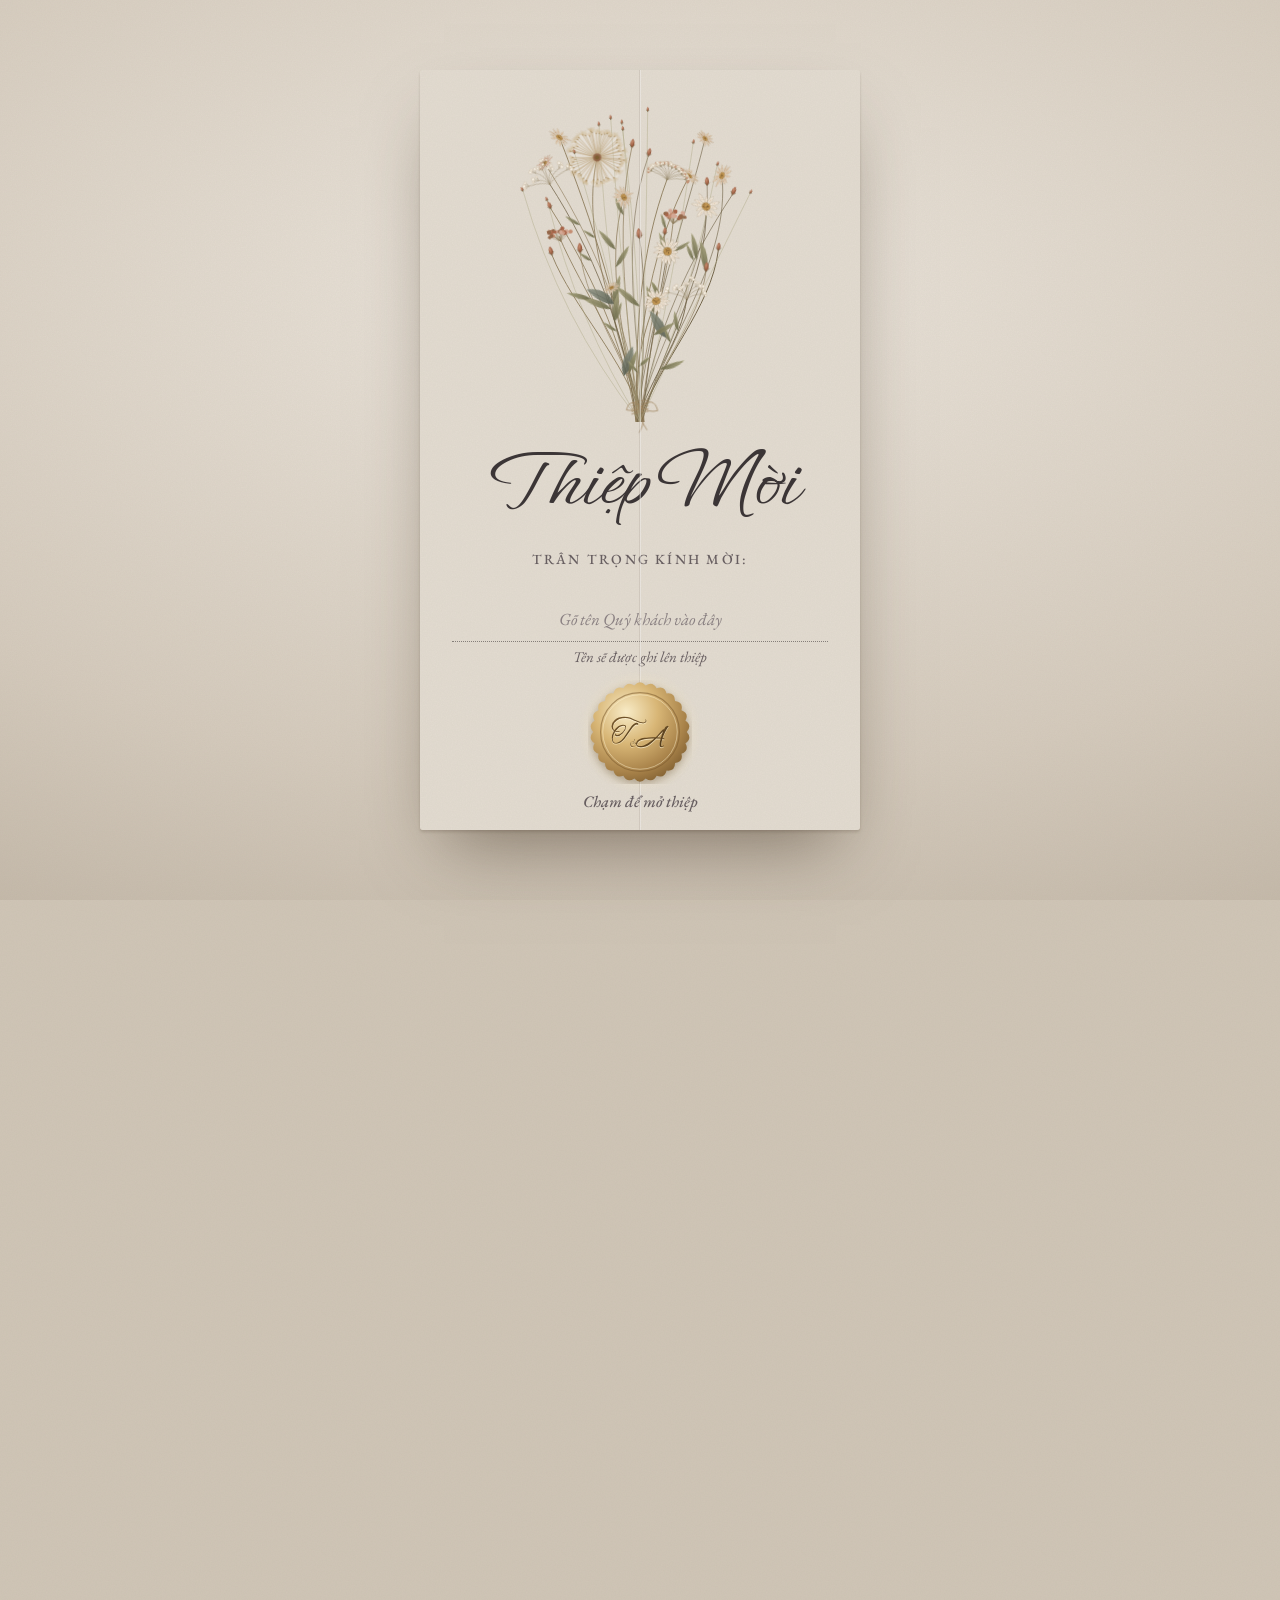
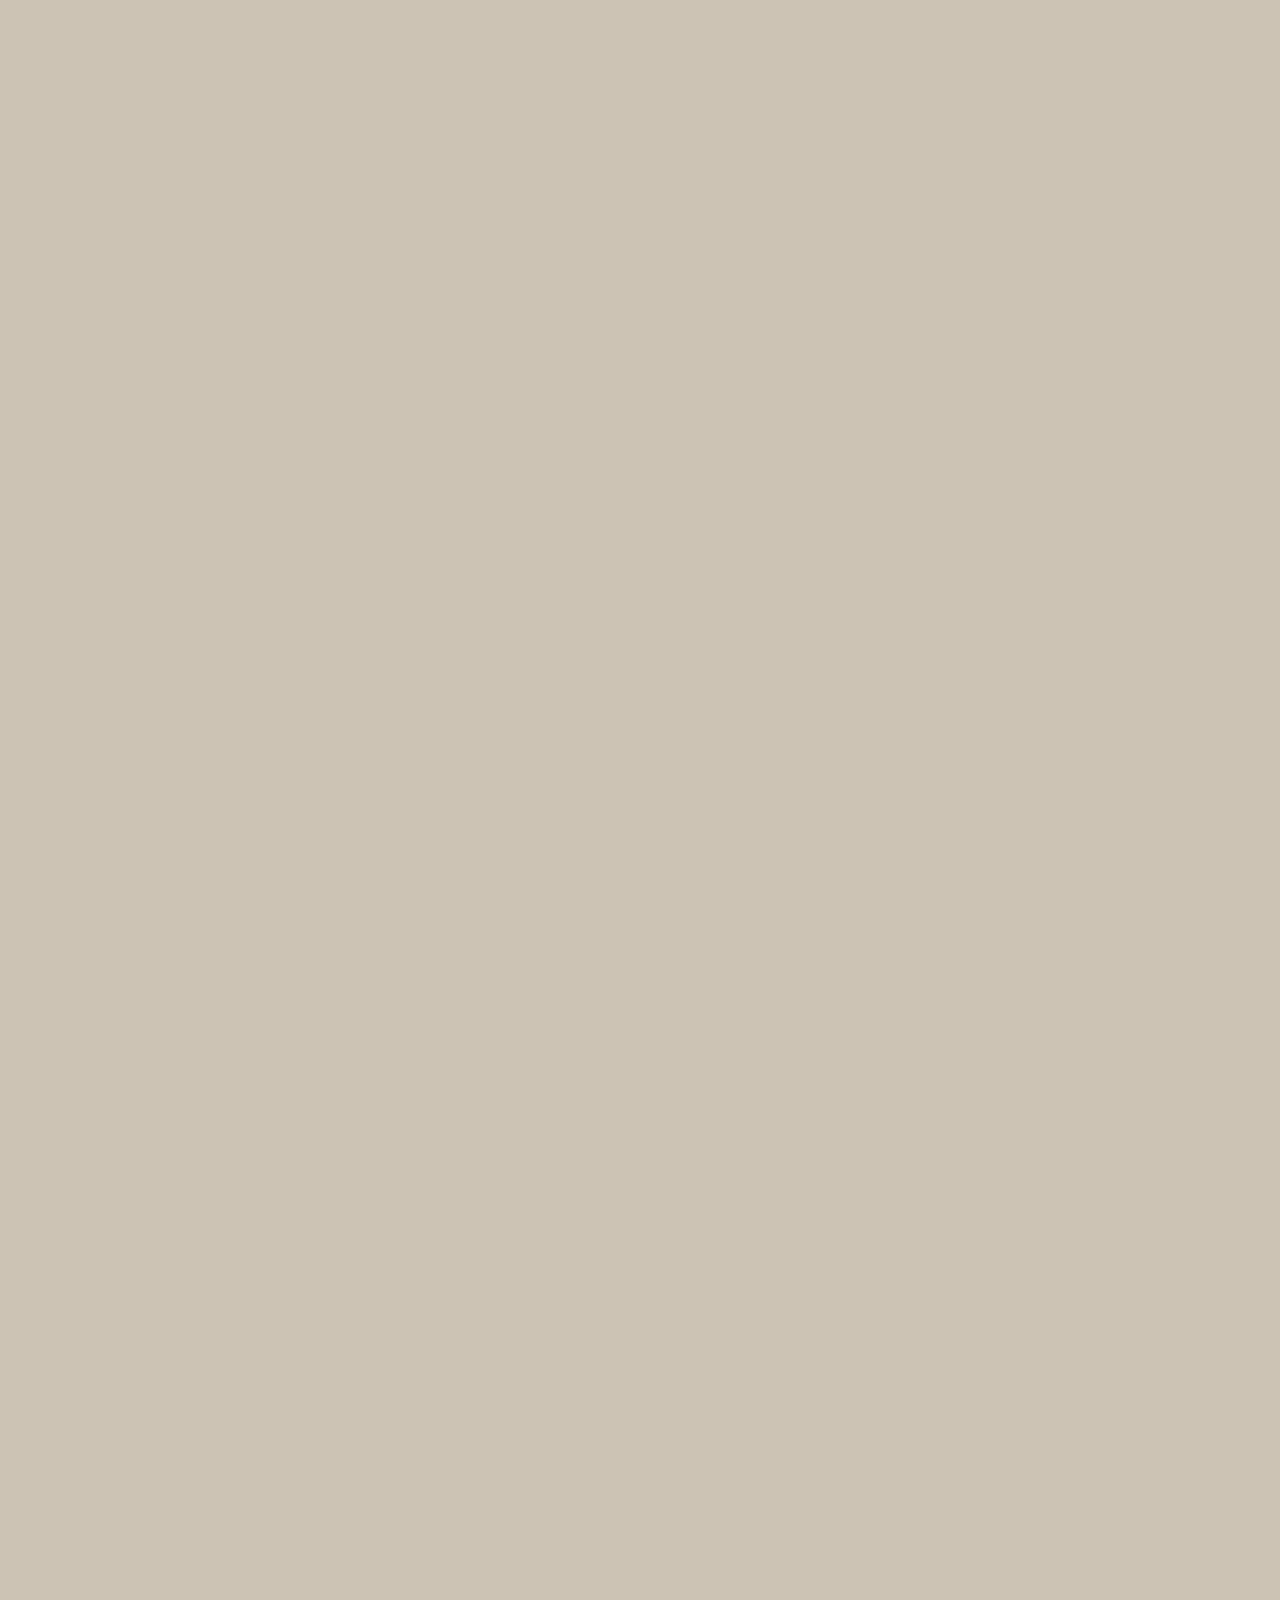
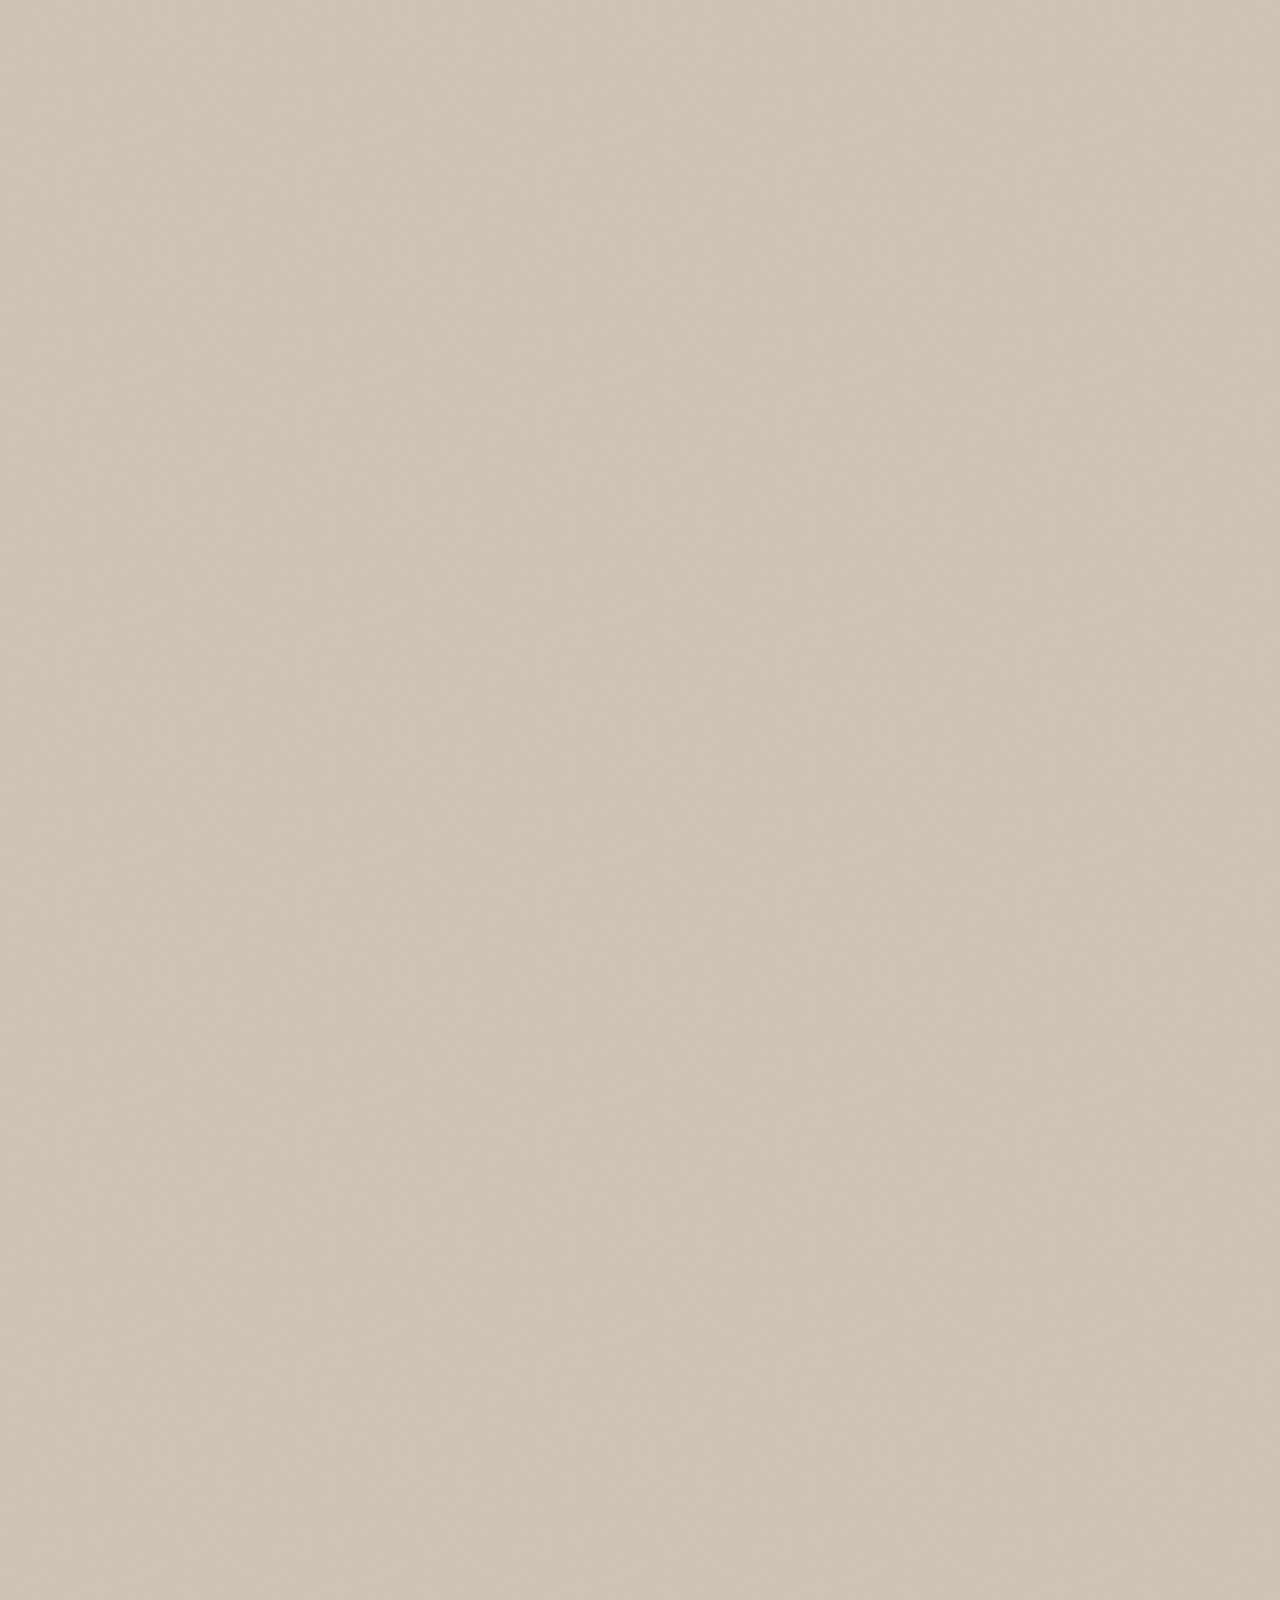
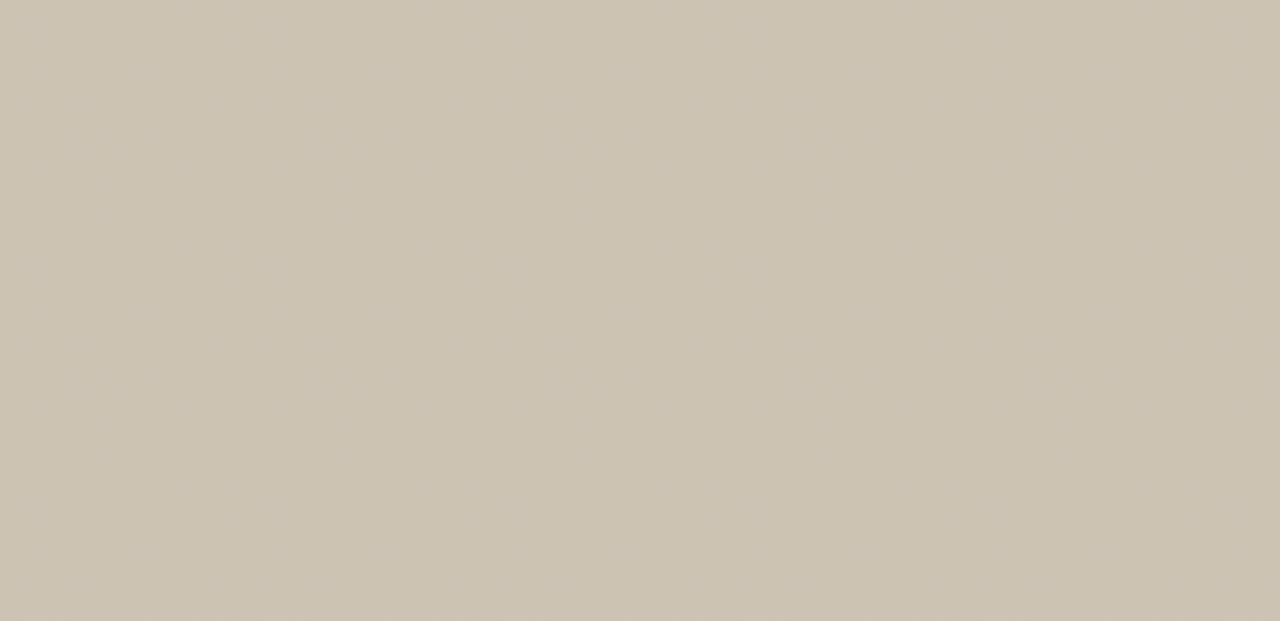
==== commit 9115e042: "Mừng cưới: thêm tài khoản chú rể, chọn người nhận theo bên khách Thêm mã Vietcombank của chú rể Trần" ====
--- a/index.html
+++ b/index.html
@@ -217,6 +217,10 @@
     <p class="bi-goi-y" id="bi-goi-y" aria-hidden="true">Chạm vào dấu niêm để mở phong bì</p>
 
     <div class="bi-chi-tiet" id="bi-chi-tiet" hidden>
+      <fieldset class="chon-loi chon-tk" id="chon-tk">
+        <legend>Gửi tới</legend>
+        <div class="hang-loi" id="hang-tk"></div>
+      </fieldset>
       <fieldset class="chon-loi">
         <legend>Chọn lời chúc ghi trên phong bì</legend>
         <div class="hang-loi" id="hang-loi"></div>
--- a/style.css
+++ b/style.css
@@ -606,7 +606,7 @@
   -webkit-background-clip: text; background-clip: text; color: transparent;
   filter: drop-shadow(0 1px 0 rgba(60, 12, 8, .55));
 }
-.bi-loi.doi { animation: doi-loi .6s ease; }
+.bi-loi.doi, .bi-the img.doi, .bi-the figcaption.doi { animation: doi-loi .6s ease; }
 @keyframes doi-loi { from { opacity: 0; transform: translateY(5px) scale(.96); } }
 .bi-tu { margin: 2px 0 0; font: italic 400 calc(var(--w) * .058)/1.3 var(--chu-in); color: #F2DDB0; overflow-wrap: anywhere; }
 /* Nắp: mặt ngoài đỏ, lật lên thì thấy mặt trong lót hoa văn */
@@ -656,6 +656,7 @@
 }
 .bi-chi-tiet.hien { opacity: 1; transform: none; }
 .chon-loi { min-width: 0; margin: 0; padding: 0; border: 0; }
+.chon-tk { margin-bottom: 18px; }
 .chon-loi legend { display: block; width: 100%; margin: 0 0 10px; padding: 0; font: italic 16.5px/1.4 var(--chu-in); color: var(--muc-nhat); }
 .hang-loi { display: flex; flex-wrap: wrap; justify-content: center; gap: 8px; }
 .loi-o { position: relative; cursor: pointer; }
